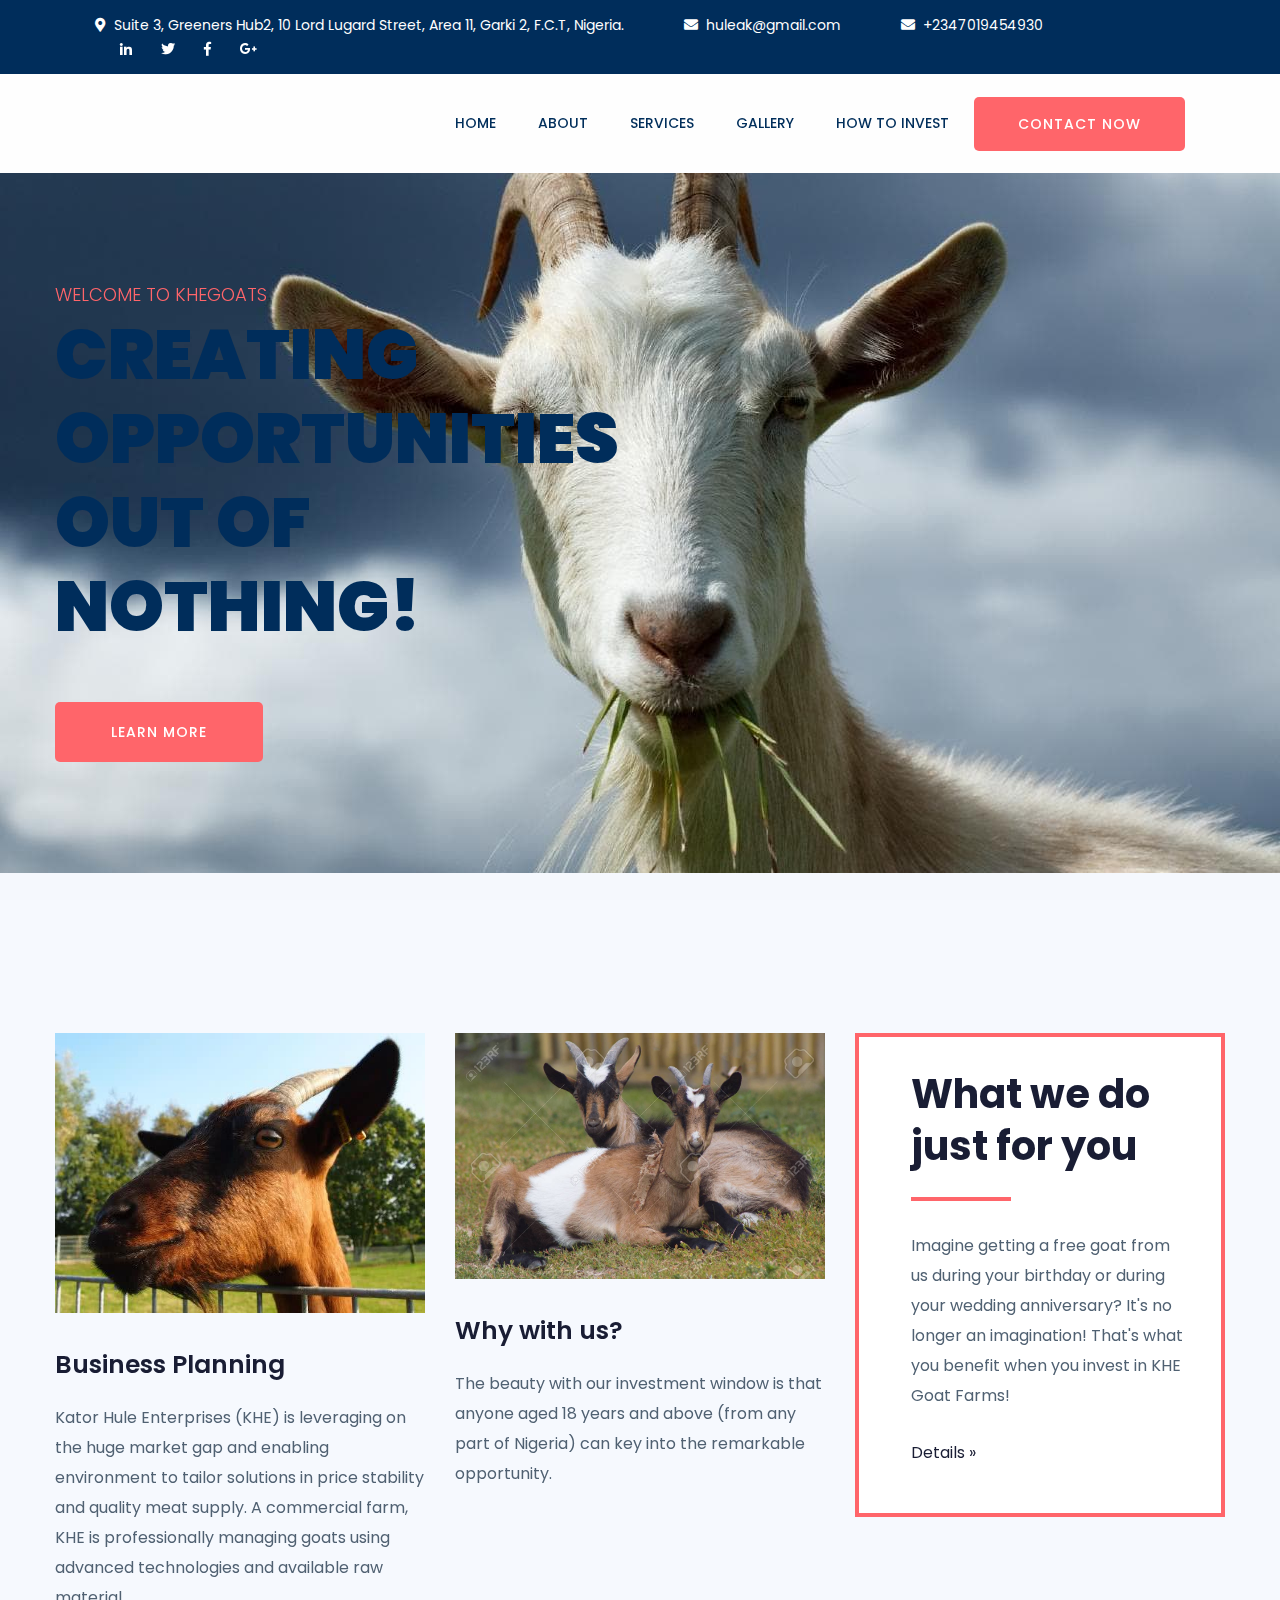
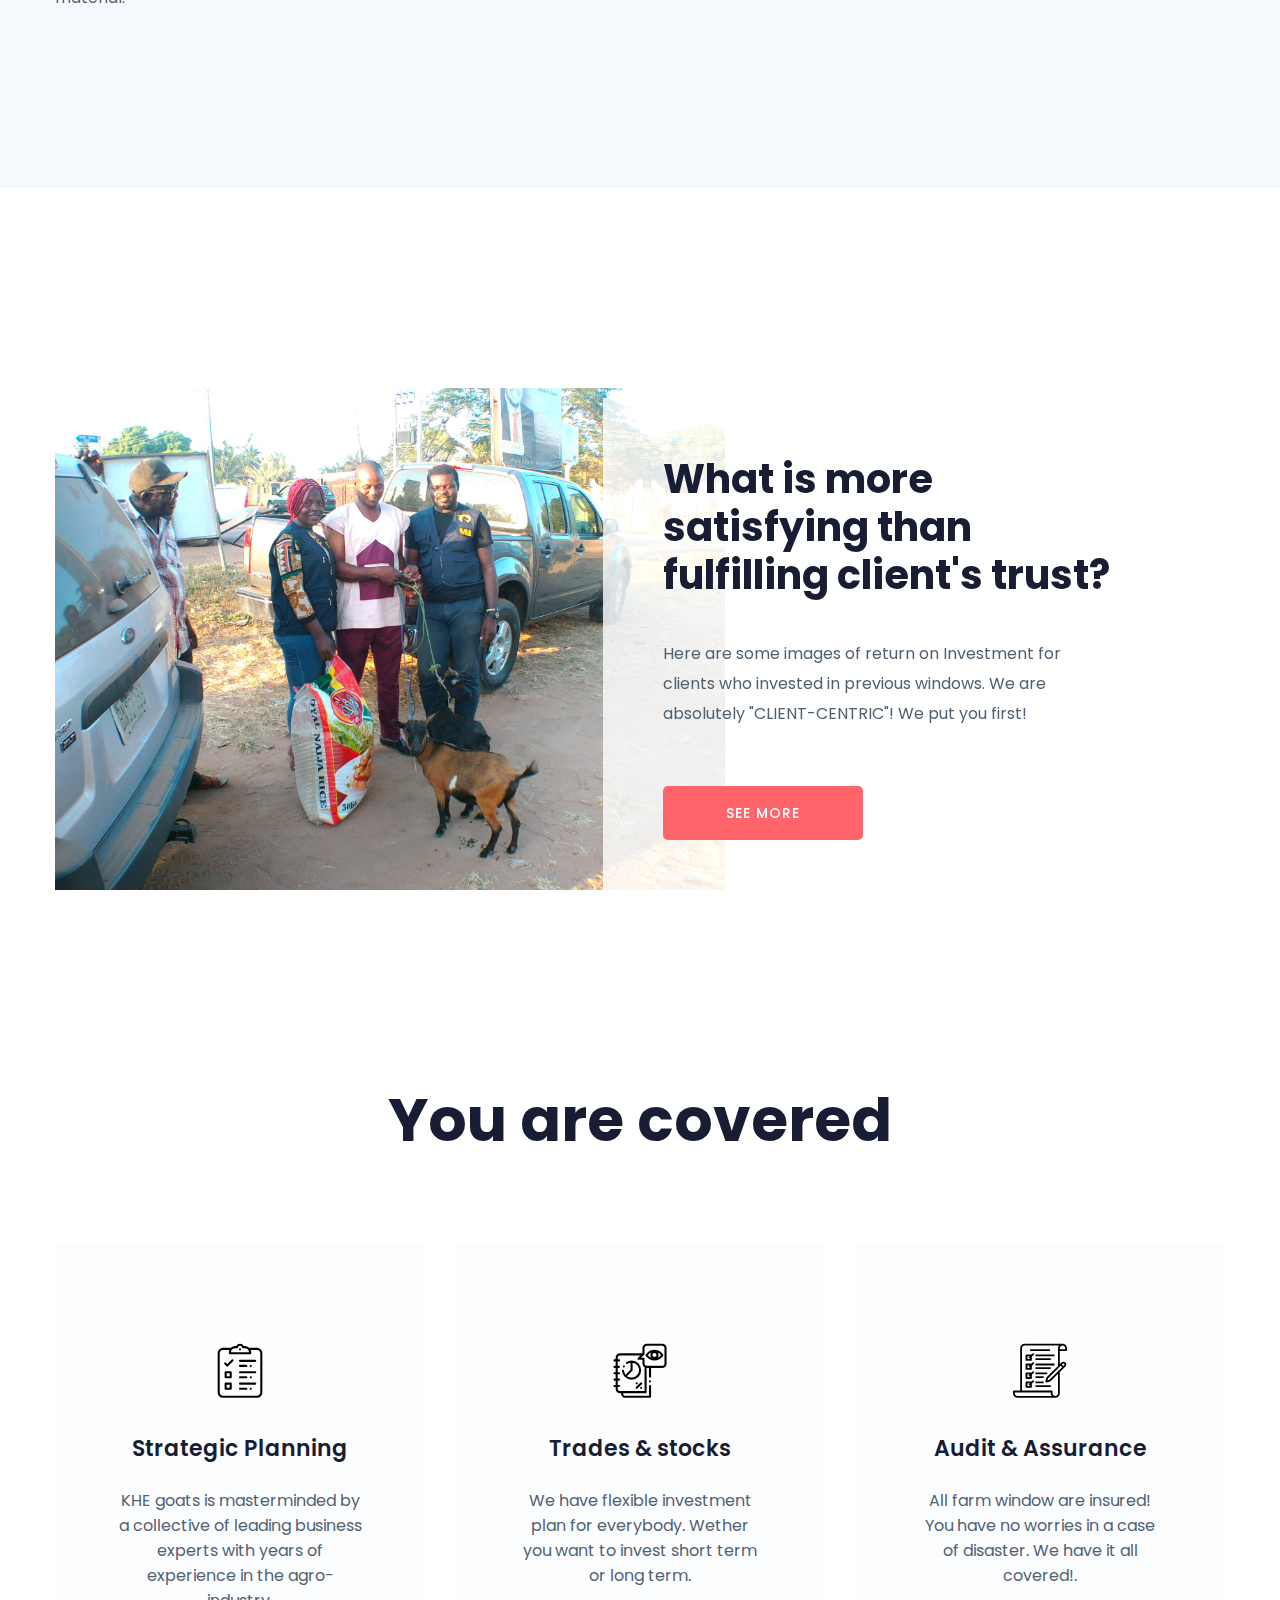
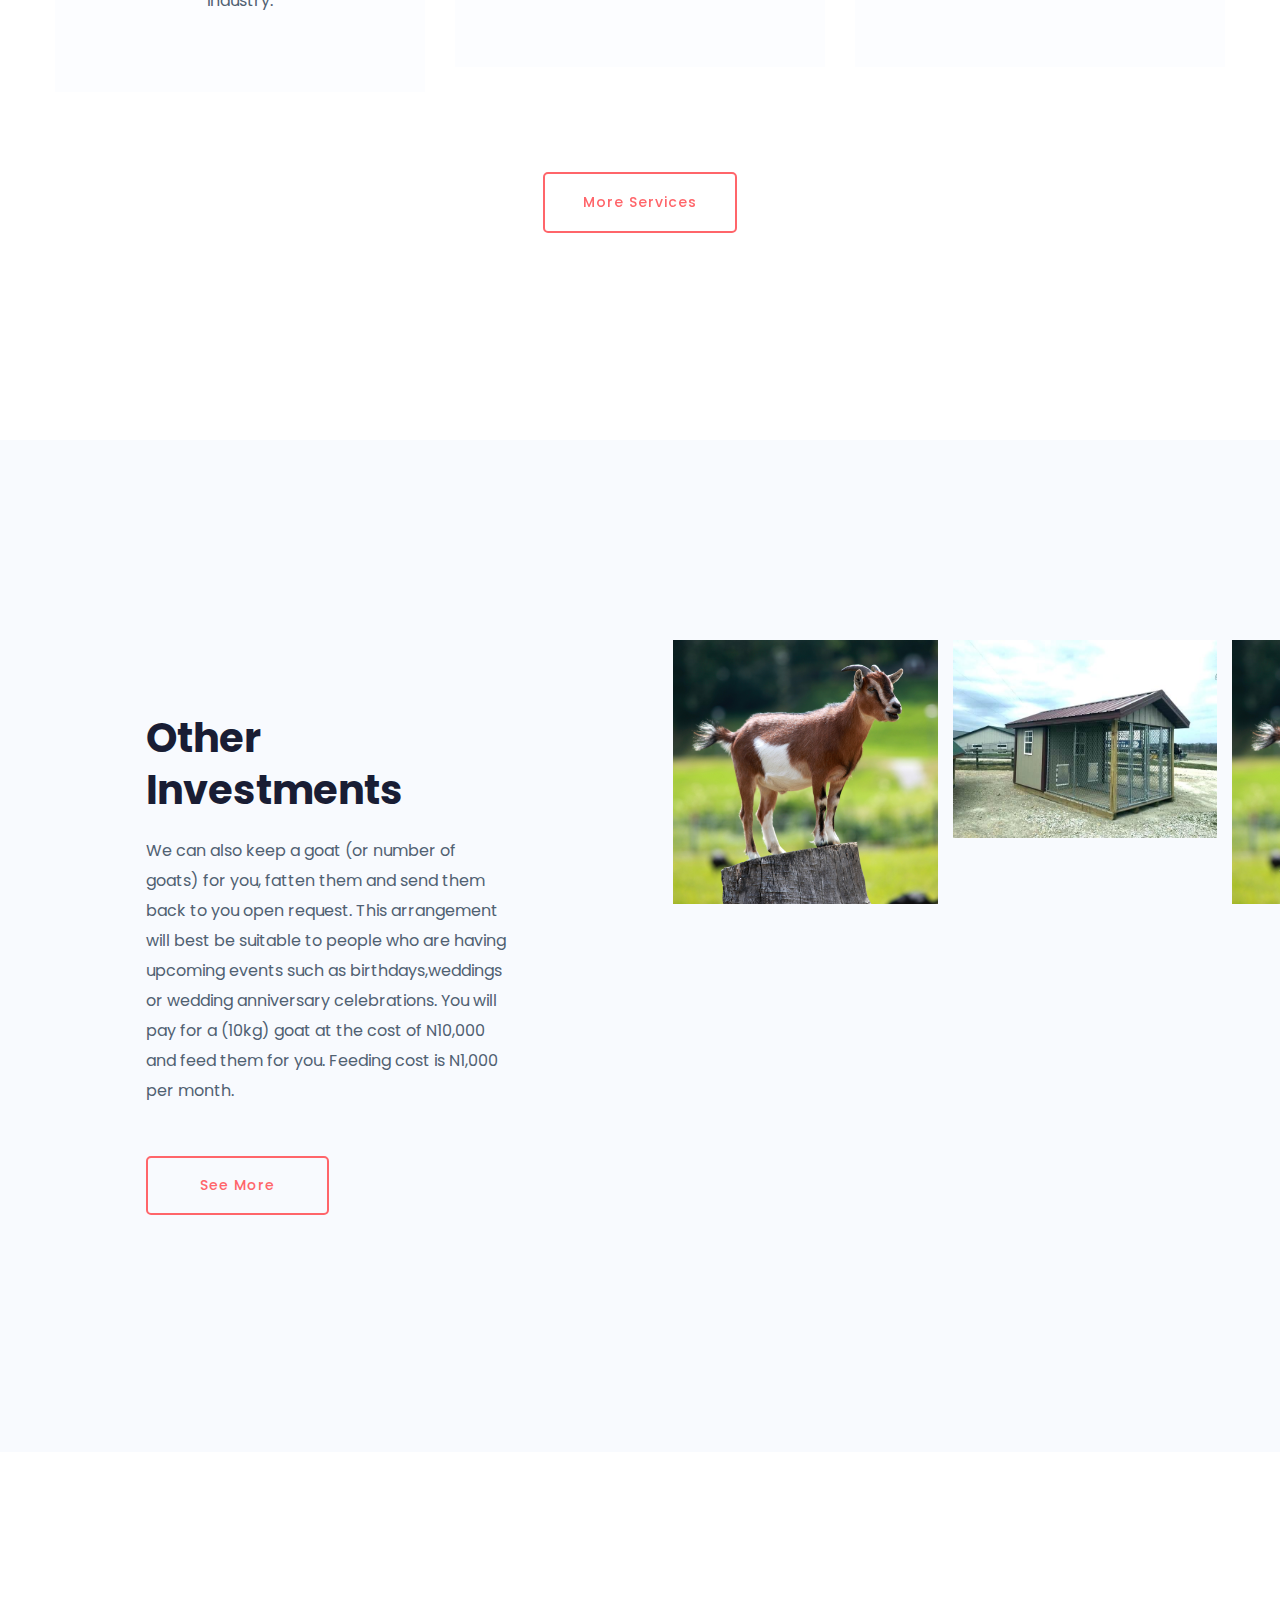
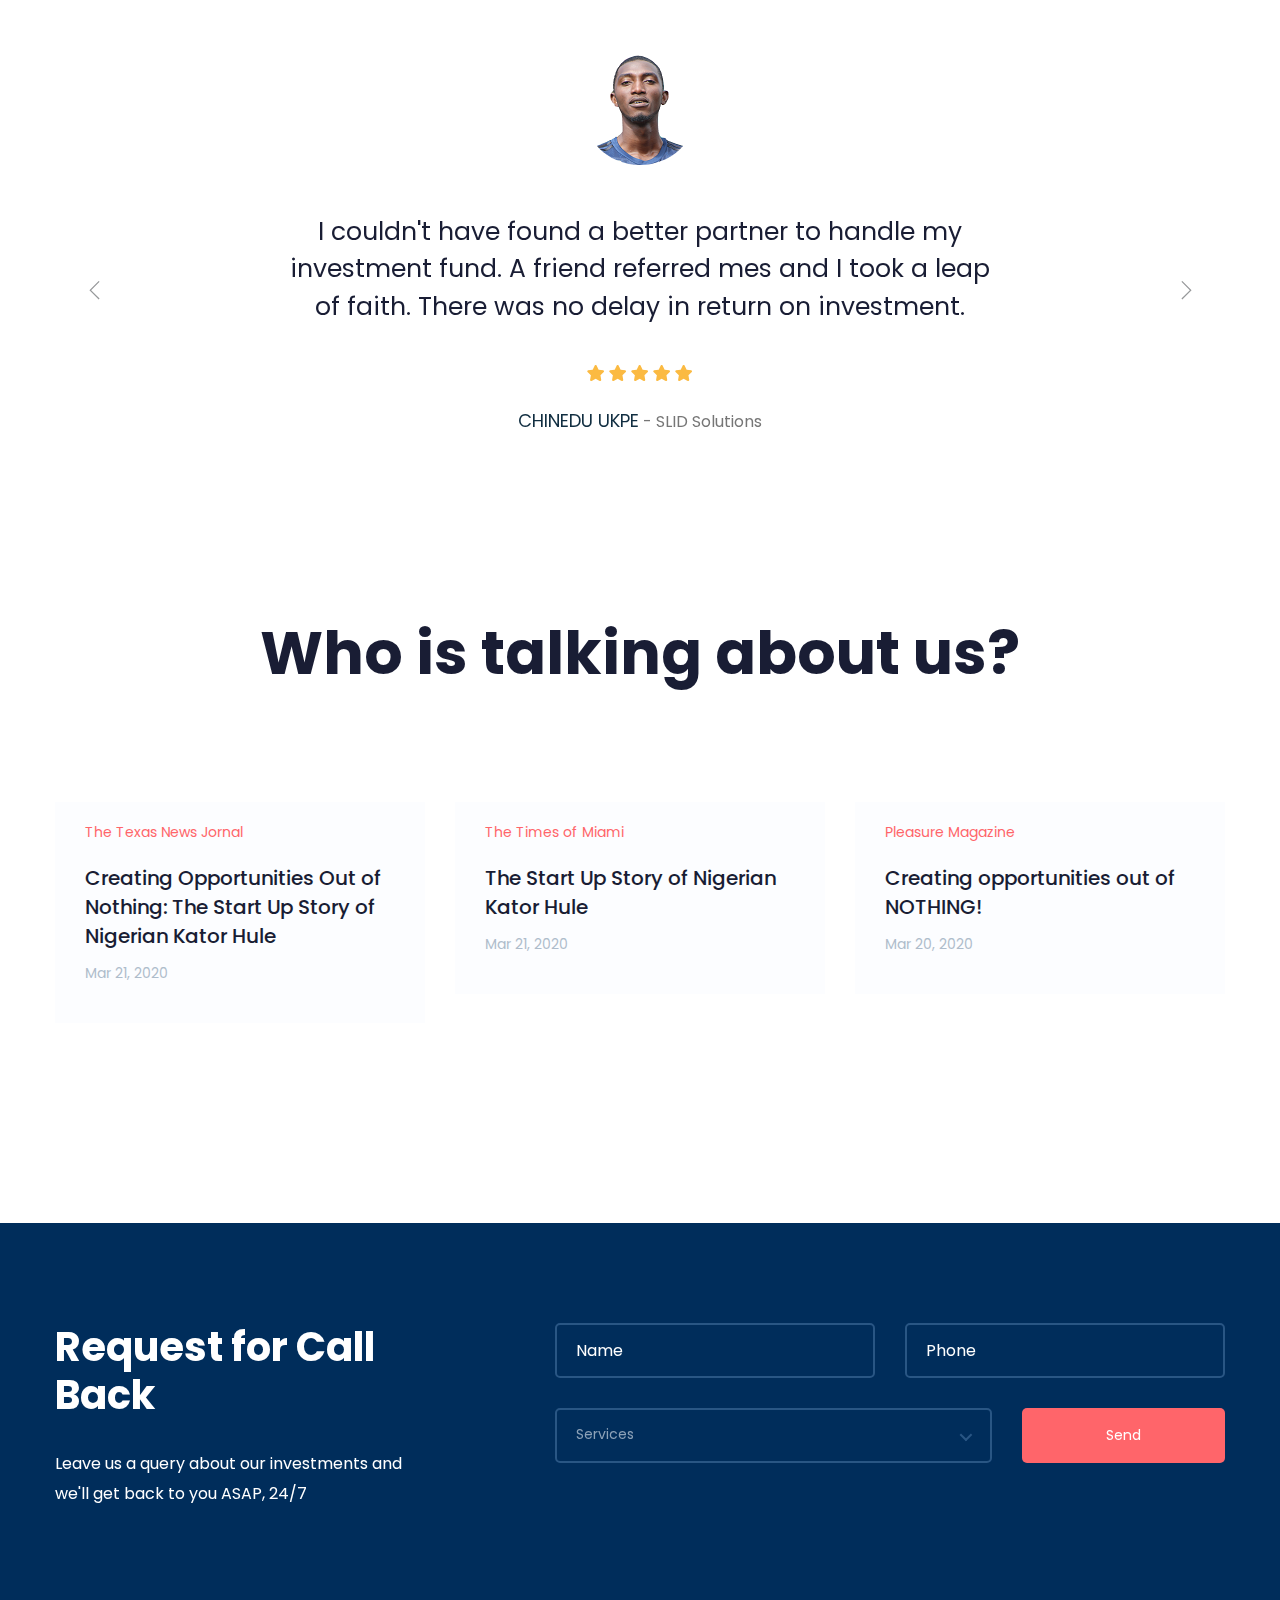
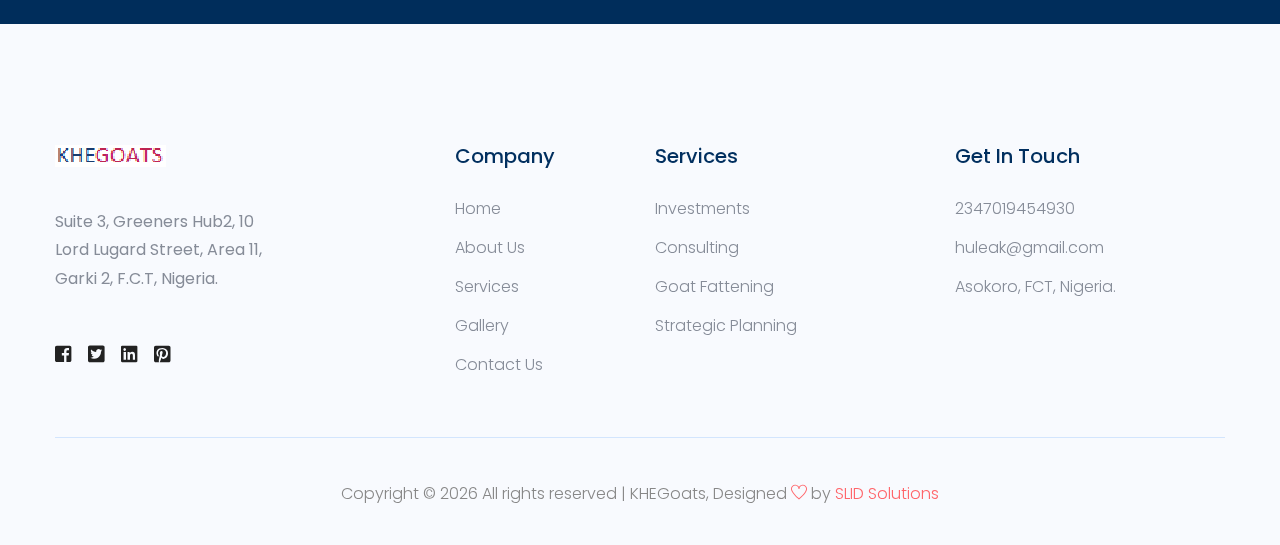
==== index.html @ 4ff6fd92 "HTML Mockup edited to fit KHEGoats" ====
<!doctype html>
<html class="no-js" lang="zxx">

<head>
    <meta charset="utf-8">
    <meta http-equiv="x-ua-compatible" content="ie=edge">
    <title>Consulting HTML-5 Template </title>
    <meta name="description" content="">
    <meta name="viewport" content="width=device-width, initial-scale=1">

    <link rel="manifest" href="site.webmanifest">
    <link rel="shortcut icon" type="image/x-icon" href="assets/img/favicon.ico">

    <!-- CSS here -->
    <link rel="stylesheet" href="assets/css/bootstrap.min.css">
    <link rel="stylesheet" href="assets/css/owl.carousel.min.css">
    <link rel="stylesheet" href="assets/css/flaticon.css">
    <link rel="stylesheet" href="assets/css/slicknav.css">
    <link rel="stylesheet" href="assets/css/animate.min.css">
    <link rel="stylesheet" href="assets/css/magnific-popup.css">
    <link rel="stylesheet" href="assets/css/fontawesome-all.min.css">
    <link rel="stylesheet" href="assets/css/themify-icons.css">
    <link rel="stylesheet" href="assets/css/slick.css">
    <link rel="stylesheet" href="assets/css/nice-select.css">
    <link rel="stylesheet" href="assets/css/style.css">
</head>

<body>

    <!-- Preloader Start -->
    <div id="preloader-active">
        <div class="preloader d-flex align-items-center justify-content-center">
            <div class="preloader-inner position-relative">
                <div class="preloader-circle"></div>
                <div class="preloader-img pere-text">
                    <img src="assets/img/logo/khegoats.png" alt="">
                </div>
            </div>
        </div>
    </div>
    <!-- Preloader Start -->

    <header>
        <!-- Header Start -->
        <div class="header-area">
            <div class="main-header ">
                <div class="header-top top-bg d-none d-lg-block">
                    <div class="container-fluid">
                        <div class="col-xl-12">
                            <div class="row d-flex justify-content-between align-items-center">
                                <div class="header-info-left">
                                    <ul>
                                        <li><i class="fas fa-map-marker-alt"></i>Suite 3, Greeners Hub2, 10 Lord Lugard Street, Area 11, Garki 2, F.C.T, Nigeria.</li>
                                        <li><i class="fas fa-envelope"></i>huleak@gmail.com</li>
                                        <li><i class="fas fa-envelope"></i>+2347019454930</li>
                                    </ul>
                                </div>
                                <div class="header-info-right">
                                    <ul class="header-social">
                                        <li><a href="#"><i class="fab fa-linkedin-in"></i></a></li>
                                        <li><a href="#"><i class="fab fa-twitter"></i></a></li>
                                        <li><a href="#"><i class="fab fa-facebook-f"></i></a></li>
                                        <li> <a href="#"><i class="fab fa-google-plus-g"></i></a></li>
                                    </ul>
                                </div>
                            </div>
                        </div>
                    </div>
                </div>
                <div class="header-bottom  header-sticky">
                    <div class="container-fluid">
                        <div class="row align-items-center">
                            <!-- Logo -->
                            <div class="col-xl-2 col-lg-1 col-md-1">
                                <div class="logo">
                                    <a href="index.html"><img src="assets/img/logo/khegoats.png" alt=""></a>
                                </div>
                            </div>
                            <div class="col-xl-8 col-lg-8 col-md-8">
                                <!-- Main-menu -->
                                <div class="main-menu f-right d-none d-lg-block">
                                    <nav>
                                        <ul id="navigation">
                                            <li><a href="index.html">Home</a></li>
                                            <li><a href="about.html">About</a></li>
                                            <li><a href="services.html">Services</a></li>
                                            <li><a href="gallery.html">Gallery</a></li>
                                            <li><a href="investments.html">How to Invest</a></li>
                                            <!-- <li><a href="blog.html">Blog</a>
                                                <ul class="submenu">
                                                    <li><a href="blog.html">Blog</a></li>
                                                    <li><a href="single-blog.html">Blog Details</a></li>
                                                </ul>
                                            </li> -->
                                            <!-- <li><a href="#">Pages</a>
                                                <ul class="submenu">
                                                    <li><a href="contact.html">Contact</a></li>
                                                    <li><a href="elements.html">Element</a></li>
                                                    <li><a href="case_details.html">Case Details</a></li>
                                                </ul>
                                            </li> -->
                                        </ul>
                                    </nav>
                                </div>
                            </div>
                            <div class="col-xl-2 col-lg-3 col-md-3">
                                <div class="header-right-btn f-right d-none d-lg-block">
                                    <a href="#" class="btn header-btn">Contact Now</a>
                                </div>
                            </div>
                            <!-- Mobile Menu -->
                            <div class="col-12">
                                <div class="mobile_menu d-block d-lg-none"></div>
                            </div>
                        </div>
                    </div>
                </div>
            </div>
        </div>
        <!-- Header End -->
    </header>

    <main>

        <!-- slider Area Start-->
        <div class="slider-area ">
            <!-- Mobile Menu -->
            <div class="slider-active">
                <div class="single-slider slider-height d-flex align-items-center" data-background="assets/img/goats/5.jpg">
                    <div class="container">
                        <div class="row">
                            <div class="col-xl-6 col-lg-6 col-md-8">
                                <div class="hero__caption">
                                    <p data-animation="fadeInLeft" data-delay=".4s">Welcome to KHEGOATS</p>
                                    <h1 data-animation="fadeInLeft" data-delay=".6s">Creating opportunities out of NOTHING!</h1>
                                    <!-- Hero-btn -->
                                    <div class="hero__btn" data-animation="fadeInLeft" data-delay=".8s">
                                        <a href="about.html" class="btn hero-btn">Learn More</a>
                                    </div>
                                </div>
                            </div>
                        </div>
                    </div>
                </div>
                <div class="single-slider slider-height d-flex align-items-center" data-background="assets/img/goats/1.jpg">
                    <div class="container">
                        <div class="row">
                            <div class="col-xl-6 col-lg-6 col-md-8">
                                <div class="hero__caption">
                                    <p data-animation="fadeInLeft" data-delay=".4s">Who we are?</p>
                                    <h3 data-animation="fadeInLeft" data-delay=".6s">Read about us and how we can help you with a turn around off investments.</h3>
                                    <!-- Hero-btn -->
                                    <div class="hero__btn" data-animation="fadeInLeft" data-delay=".8s">
                                        <a href="about.html" class="btn hero-btn">Learn More</a>
                                    </div>
                                </div>
                            </div>
                        </div>
                    </div>
                </div>
            </div>
        </div>
        <!-- slider Area End-->

        <!-- Team-profile Start -->
        <div class="team-profile team-padding">
            <div class="container">
                <div class="row">
                    <div class="col-xl-4 col-lg-4 col-md-6">
                        <div class="single-profile mb-30">
                            <!-- Front -->
                            <div class="single-profile-front">
                                <div class="profile-img">
                                    <img src="assets/img/goats/2.jpg" alt="">
                                </div>
                                <div class="profile-caption">
                                    <h4><a href="#">Business Planning</a></h4>
                                    <p>Kator Hule Enterprises (KHE) is leveraging on the huge market gap and enabling environment to tailor solutions in price stability and quality meat supply. A commercial farm, KHE is professionally managing goats using
                                        advanced technologies and available raw material.</p>
                                </div>
                            </div>
                        </div>
                    </div>
                    <div class="col-xl-4 col-lg-4 col-md-6">
                        <div class="single-profile mb-30">
                            <!-- Front -->
                            <div class="single-profile-front">
                                <div class="profile-img">
                                    <img src="assets/img/goats/3.jpg" alt="">
                                </div>
                                <div class="profile-caption">
                                    <h4><a href="#">Why with us?</a></h4>
                                    <p>The beauty with our investment window is that anyone aged 18 years and above (from any part of Nigeria) can key into the remarkable opportunity.</p>
                                </div>
                            </div>
                        </div>
                    </div>
                    <div class="col-xl-4 col-lg-4 col-md-6">
                        <div class="single-profile mb-30">
                            <!-- Back -->
                            <div class="single-profile-back-last">
                                <h2>What we do just for you</h2>
                                <p>Imagine getting a free goat from us during your birthday or during your wedding anniversary? It's no longer an imagination! That's what you benefit when you invest in KHE Goat Farms!</p>
                                <a href="#">Details »</a>
                            </div>
                        </div>
                    </div>
                </div>
            </div>
        </div>
        <!-- Team-profile End-->

        <!-- We Trusted Start-->
        <div class="we-trusted-area trusted-padding">
            <div class="container">
                <div class="row d-flex align-items-end">
                    <div class="col-xl-7 col-lg-7">
                        <div class="trusted-img">
                            <img src="assets/img/goats/roi1.jpg" alt="">
                        </div>
                    </div>
                    <div class="col-xl-5 col-lg-5">
                        <div class="trusted-caption">
                            <h2>What is more satisfying than fulfilling client's trust?</h2>
                            <p>Here are some images of return on Investment for clients who invested in previous windows. We are absolutely "CLIENT-CENTRIC"! We put you first!</p>
                            <a href="#" class="btn trusted-btn">See More</a>
                        </div>
                    </div>
                </div>
            </div>

        </div>
        <!-- We Trusted End-->

        <!-- services Area Start-->
        <div class="services-area section-padding2">
            <div class="container">
                <!-- section tittle -->
                <div class="row">
                    <div class="col-lg-12">
                        <div class="section-tittle text-center">
                            <h2>You are covered</h2>
                        </div>
                    </div>
                </div>
                <div class="row">
                    <div class="col-xl-4 col-lg-4 col-md-6">
                        <div class="single-services text-center mb-30">
                            <div class="services-icon">
                                <span class="flaticon-checklist"></span>
                            </div>
                            <div class="services-caption">
                                <h4>Strategic Planning</h4>
                                <p>KHE goats is masterminded by a collective of leading business experts with years of experience in the agro-industry.</p>
                            </div>
                        </div>
                    </div>
                    <div class="col-xl-4 col-lg-4 col-md-6">
                        <div class="single-services text-center mb-30">
                            <div class="services-icon">
                                <span class="flaticon-audit"></span>
                            </div>
                            <div class="services-caption">
                                <h4>Trades & stocks</h4>
                                <p>We have flexible investment plan for everybody. Wether you want to invest short term or long term.</p>
                            </div>
                        </div>
                    </div>
                    <div class="col-xl-4 col-lg-4 col-md-6">
                        <div class="single-services text-center mb-30">
                            <div class="services-icon">
                                <span class="flaticon-checklist-1"></span>
                            </div>
                            <div class="services-caption">
                                <h4>Audit & Assurance</h4>
                                <p>All farm window are insured! You have no worries in a case of disaster. We have it all covered!.</p>
                            </div>
                        </div>
                    </div>
                </div>
                <!-- button -->
                <div class="row justify-content-center">
                    <div class="room-btn pt-50">
                        <a href="services.html" class="border-btn">More Services</a>
                    </div>
                </div>
            </div>
        </div>
        <!-- services Area End-->

        <!-- Completed Cases Start -->
        <div class="completed-cases section-padding3">
            <div class="container-fluid">
                <div class="row">
                    <!-- slider Heading -->
                    <div class="col-xl-4 col-lg-4 col-md-8">
                        <div class="single-cases-info mb-30">
                            <h3>Other Investments</h3>
                            <p>We can also keep a goat (or number of goats) for you, fatten them and send them back to you open request. This arrangement will best be suitable to people who are having upcoming events such as birthdays,weddings or wedding
                                anniversary celebrations. You will pay for a (10kg) goat at the cost of N10,000 and feed them for you. Feeding cost is N1,000 per month.</p>
                            <a href="#" class="border-btn border-btn2">See more</a>
                        </div>
                    </div>
                    <!-- OwL -->
                    <div class="col-xl-8 col-lg-8 col-md-col-md-7">
                        <div class=" completed-active owl-carousel">
                            <div class="single-cases-img">
                                <img src="assets/img/goats/sHausziege_04.jpg" alt="">
                                <!-- img hover caption -->
                                <div class="single-cases-cap">
                                    <h4><a href="case_details.html">Marketing Strategy</a></h4>
                                    <p>We are active in all physical and virtual markets, social media and email.</p>
                                    <span>Advisory</span>
                                </div>
                            </div>
                            <div class="single-cases-img">
                                <img src="assets/img/goats/goat-shed-design-farm-in-pakistan.jpg" alt="">
                                <!-- img hover caption -->
                                <div class="single-cases-cap">
                                    <h4><a href="case_details.html">Marketing Strategy</a></h4>
                                    <p>Completely impact synergistic mindshare whereas premium services.</p>
                                    <span>Advisory</span>
                                </div>
                            </div>
                        </div>

                    </div>
                </div>
            </div>
        </div>
        <!-- Completed Cases end -->

        <!-- Testimonial Start -->
        <div class="testimonial-area fix">
            <div class="container">
                <div class="row justify-content-center">
                    <div class="col-xl-9 col-lg-9 col-md-9">
                        <div class="h1-testimonial-active">
                            <!-- Single Testimonial -->
                            <div class="single-testimonial pt-65">
                                <!-- Testimonial tittle -->
                                <div class="testimonial-icon mb-45">
                                    <img src="assets/img/goats/p1.png" class="ani-btn " alt="">
                                </div>
                                <!-- Testimonial Content -->
                                <div class="testimonial-caption text-center">
                                    <p>I couldn't have found a better partner to handle my investment fund. A friend referred mes and I took a leap of faith. There was no delay in return on investment. </p>
                                    <!-- Rattion -->
                                    <div class="testimonial-ratting">
                                        <i class="fas fa-star"></i>
                                        <i class="fas fa-star"></i>
                                        <i class="fas fa-star"></i>
                                        <i class="fas fa-star"></i>
                                        <i class="fas fa-star"></i>
                                    </div>
                                    <div class="rattiong-caption">
                                        <span>Chinedu Ukpe<span> - SLID Solutions</span> </span>
                                    </div>
                                </div>
                            </div>
                            <!-- Single Testimonial -->
                            <div class="single-testimonial pt-65">
                                <!-- Testimonial tittle -->
                                <div class="testimonial-icon mb-45">
                                    <img src="assets/img/logo/testimonial.png" class="ani-btn" alt="">
                                </div>
                                <!-- Testimonial Content -->
                                <div class="testimonial-caption text-center">
                                    <p>I considered KHE Goats when I read about them in the Newyork Times. My experience with them has been awesome. </p>
                                    <!-- Rattion -->
                                    <div class="testimonial-ratting">
                                        <i class="fas fa-star"></i>
                                        <i class="fas fa-star"></i>
                                        <i class="fas fa-star"></i>
                                        <i class="fas fa-star"></i>
                                        <!-- <i class="fas"></i> -->
                                    </div>
                                    <div class="rattiong-caption">
                                        <span>John Isama<span> - MistaRich Legals</span> </span>
                                    </div>
                                </div>
                            </div>
                        </div>
                    </div>
                </div>
            </div>
        </div>
        <!-- Testimonial End -->

        <!-- Recent Area Start -->
        <div class="recent-area section-paddingt">
            <div class="container">
                <!-- section tittle -->
                <div class="row">
                    <div class="col-lg-12">
                        <div class="section-tittle text-center">
                            <h2>Who is talking about us?</h2>
                        </div>
                    </div>
                </div>
                <div class="row">
                    <div class="col-xl-4 col-lg-4 col-md-6">
                        <div class="single-recent-cap mb-30">
                            <div class="recent-img">
                                <img src="https://thetexasnewsjournal.com/wp-content/uploads/2018/02/texas-news-journal.png" alt="">
                            </div>
                            <div class="recent-cap">
                                <span>The Texas News Jornal</span>
                                <h4><a href="https://thetexasnewsjournal.com/world/creating-opportunities-out-of-nothing-the-start-up-story-of-nigerian-kator-hule/">Creating Opportunities Out of Nothing: The Start Up Story of Nigerian Kator Hule</a></h4>
                                <p>Mar 21, 2020</p>
                            </div>
                        </div>
                    </div>
                    <div class="col-xl-4 col-lg-4 col-md-6">
                        <div class="single-recent-cap mb-30">
                            <div class="recent-img">
                                <img src="https://thetimesofmiami.com/wp-content/uploads/2018/02/The-Times-of-Miami.png" alt="">
                            </div>
                            <div class="recent-cap">
                                <span>The Times of Miami</span>
                                <h4><a href="https://thetimesofmiami.com/creating-opportunities-out-of-nothing-the-start-up-story-of-nigerian-kator-hule">The Start Up Story of Nigerian Kator Hule</a></h4>
                                <p>Mar 21, 2020</p>
                            </div>
                        </div>
                    </div>
                    <div class="col-xl-4 col-lg-4 col-md-6">
                        <div class="single-recent-cap mb-30">
                            <div class="recent-img">
                                <img src="http://pleasuresmagazine.com.ng/wp-content/uploads/2016/08/logo.png" alt="">
                            </div>
                            <div class="recent-cap">
                                <span>Pleasure Magazine</span>
                                <h4><a href="single-blog.html">Creating opportunities out of NOTHING!</a></h4>
                                <p>Mar 20, 2020</p>
                            </div>
                        </div>
                    </div>
                </div>
            </div>
        </div>
        <!-- Recent Area End-->

        <!-- Request Back Start -->
        <div class="request-back-area section-padding30">
            <div class="container">
                <div class="row d-flex justify-content-between">
                    <div class="col-xl-4 col-lg-5 col-md-5">
                        <div class="request-content">
                            <h3>Request for Call Back</h3>
                            <p>Leave us a query about our investments and we'll get back to you ASAP, 24/7</p>
                        </div>
                    </div>
                    <div class="col-xl-7 col-lg-7 col-md-7">
                        <!-- Contact form Start -->
                        <div class="form-wrapper">
                            <form id="contact-form" action="#" method="POST">
                                <div class="row">
                                    <div class="col-lg-6 col-md-6">
                                        <div class="form-box  mb-30">
                                            <input type="text" name="name" placeholder="Name">
                                        </div>
                                    </div>
                                    <div class="col-lg-6 col-md-6">
                                        <div class="form-box mb-30">
                                            <input type="text" name="email" placeholder="Phone">
                                        </div>
                                    </div>
                                    <div class="col-lg-8 col-md-8 mb-30">
                                        <div class="select-itms">
                                            <select name="select" id="select1">
                                                <option value="">Services</option>
                                                <option value="">Services-1</option>
                                                <option value="">Services-2</option>
                                                <option value="">Services-3</option>
                                            </select>
                                        </div>
                                    </div>
                                    <div class="col-lg-4 col-md-4">
                                        <button type="submit" class="send-btn">Send</button>
                                    </div>
                                </div>
                            </form>
                        </div>
                    </div>
                    <!-- Contact form End -->
                </div>
            </div>
        </div>
        <!-- Request Back End -->

    </main>
    <footer>
        <!-- Footer Start-->
        <div class="footer-area footer-padding">
            <div class="container">
                <div class="row d-flex justify-content-between">
                    <div class="col-xl-4 col-lg-4 col-md-4 col-sm-6">
                        <div class="single-footer-caption mb-50">
                            <div class="single-footer-caption mb-30">
                                <!-- logo -->
                                <div class="footer-logo">
                                    <a href="index.html"><img src="assets/img/logo/KHEGOATS.png" alt=""></a>
                                </div>
                                <div class="footer-tittle">
                                    <div class="footer-pera">
                                        <p>Suite 3, Greeners Hub2, 10 Lord Lugard Street, Area 11, Garki 2, F.C.T, Nigeria.</p>
                                    </div>
                                </div>
                                <!-- social -->
                                <div class="footer-social">
                                    <a href="#"><i class="fab fa-facebook-square"></i></a>
                                    <a href="#"><i class="fab fa-twitter-square"></i></a>
                                    <a href="#"><i class="fab fa-linkedin"></i></a>
                                    <a href="#"><i class="fab fa-pinterest-square"></i></a>
                                </div>
                            </div>
                        </div>
                    </div>
                    <div class="col-xl-2 col-lg-2 col-md-4 col-sm-5">
                        <div class="single-footer-caption mb-50">
                            <div class="footer-tittle">
                                <h4>Company</h4>
                                <ul>
                                    <li><a href="index.html">Home</a></li>
                                    <li><a href="about.html">About Us</a></li>
                                    <li><a href="#">Services</a></li>
                                    <li><a href="gallery.html">Gallery</a></li>
                                    <li><a href="contact.html"> Contact Us</a></li>
                                </ul>
                            </div>
                        </div>
                    </div>
                    <div class="col-xl-3 col-lg-3 col-md-4 col-sm-7">
                        <div class="single-footer-caption mb-50">
                            <div class="footer-tittle">
                                <h4>Services</h4>
                                <ul>
                                    <li><a href="#">Investments</a></li>
                                    <li><a href="#">Consulting</a></li>
                                    <li><a href="#">Goat Fattening</a></li>
                                    <li><a href="#">Strategic Planning</a></li>
                                    <!-- <li><a href="#">Apartment Cleaning</a></li> -->
                                </ul>
                            </div>
                        </div>
                    </div>
                    <div class="col-xl-3 col-lg-3 col-md-4 col-sm-5">
                        <div class="single-footer-caption mb-50">
                            <div class="footer-tittle">
                                <h4>Get in Touch</h4>
                                <ul>
                                    <li><a href="#">2347019454930</a></li>
                                    <li><a href="#"> huleak@gmail.com</a></li>
                                    <li><a href="#">Asokoro, FCT, Nigeria.</a></li>
                                </ul>
                            </div>
                        </div>
                    </div>
                </div>
            </div>
        </div>
        <!-- footer-bottom aera -->
        <div class="footer-bottom-area footer-bg">
            <div class="container">
                <div class="footer-border">
                    <div class="row d-flex align-items-center">
                        <div class="col-xl-12 ">
                            <div class="footer-copy-right text-center">
                                <p>
                                    <!-- Link back to Colorlib can't be removed. Template is licensed under CC BY 3.0. -->
                                    Copyright &copy;
                                    <script>
                                        document.write(new Date().getFullYear());
                                    </script> All rights reserved | KHEGoats, Designed <i class="ti-heart" aria-hidden="true"></i> by <a href="https://colorlib.com" target="_blank">SLID Solutions</a>
                                    <!-- Link back to Colorlib can't be removed. Template is licensed under CC BY 3.0. -->
                                </p>
                            </div>
                        </div>
                    </div>
                </div>
            </div>
        </div>
        <!-- Footer End-->
    </footer>

    <!-- JS here -->

    <!-- All JS Custom Plugins Link Here here -->
    <script src="./assets/js/vendor/modernizr-3.5.0.min.js"></script>
    <!-- Jquery, Popper, Bootstrap -->
    <script src="./assets/js/vendor/jquery-1.12.4.min.js"></script>
    <script src="./assets/js/popper.min.js"></script>
    <script src="./assets/js/bootstrap.min.js"></script>
    <!-- Jquery Mobile Menu -->
    <script src="./assets/js/jquery.slicknav.min.js"></script>

    <!-- Jquery Slick , Owl-Carousel Plugins -->
    <script src="./assets/js/owl.carousel.min.js"></script>
    <script src="./assets/js/slick.min.js"></script>
    <!-- Date Picker -->
    <script src="./assets/js/gijgo.min.js"></script>
    <!-- One Page, Animated-HeadLin -->
    <script src="./assets/js/wow.min.js"></script>
    <script src="./assets/js/animated.headline.js"></script>
    <script src="./assets/js/jquery.magnific-popup.js"></script>

    <!-- Scrollup, nice-select, sticky -->
    <script src="./assets/js/jquery.scrollUp.min.js"></script>
    <script src="./assets/js/jquery.nice-select.min.js"></script>
    <script src="./assets/js/jquery.sticky.js"></script>

    <!-- contact js -->
    <script src="./assets/js/contact.js"></script>
    <script src="./assets/js/jquery.form.js"></script>
    <script src="./assets/js/jquery.validate.min.js"></script>
    <script src="./assets/js/mail-script.js"></script>
    <script src="./assets/js/jquery.ajaxchimp.min.js"></script>

    <!-- Jquery Plugins, main Jquery -->
    <script src="./assets/js/plugins.js"></script>
    <script src="./assets/js/main.js"></script>

</body>

</html>
---- assets/css/flaticon.css ----
/*
  	Flaticon icon font: Flaticon
  	Creation date: 02/02/2020 11:30
  	*/

@font-face {
  font-family: "Flaticon";
  src: url("../fonts/fonts/Flaticon.eot");
  src: url("../fonts/Flaticon.eot?#iefix") format("embedded-opentype"),
       url("../fonts/Flaticon.woff2") format("woff2"),
       url("../fonts/Flaticon.woff") format("woff"),
       url("../fonts/Flaticon.ttf") format("truetype"),
       url("../fonts/Flaticon.svg#Flaticon") format("svg");

}

@media screen and (-webkit-min-device-pixel-ratio:0) {
  @font-face {
    font-family: "Flaticon";
    src: url("../fonts/Flaticon.svg#Flaticon") format("svg");
  }
}

[class^="flaticon-"]:before, [class*=" flaticon-"]:before,
[class^="flaticon-"]:after, [class*=" flaticon-"]:after {   
  font-family: Flaticon;

}

.flaticon-checklist:before { content: "\f100"; }
.flaticon-audit:before { content: "\f101"; }
.flaticon-checklist-1:before { content: "\f102"; }
---- assets/css/themify-icons.css ----
@font-face {
	font-family: 'themify';
	src:url('../fonts/themify.eot?-fvbane');


	src:url('../fonts/themify.eot?#iefix-fvbane') format('embedded-opentype'),
		url('../fonts/themify.woff?-fvbane') format('woff'),
		url('../fonts/themify.ttf?-fvbane') format('truetype'),
		url('../fonts/themify.svg?-fvbane#themify') format('svg');
	font-weight: normal;
	font-style: normal;
}

[class^="ti-"], [class*=" ti-"] {
	font-family: 'themify';
	speak: none;
	font-style: normal;
	font-weight: normal;
	font-variant: normal;
	text-transform: none;
	line-height: 1;

	/* Better Font Rendering =========== */
	-webkit-font-smoothing: antialiased;
	-moz-osx-font-smoothing: grayscale;
}

.ti-wand:before {
	content: "\e600";
}
.ti-volume:before {
	content: "\e601";
}
.ti-user:before {
	content: "\e602";
}
.ti-unlock:before {
	content: "\e603";
}
.ti-unlink:before {
	content: "\e604";
}
.ti-trash:before {
	content: "\e605";
}
.ti-thought:before {
	content: "\e606";
}
.ti-target:before {
	content: "\e607";
}
.ti-tag:before {
	content: "\e608";
}
.ti-tablet:before {
	content: "\e609";
}
.ti-star:before {
	content: "\e60a";
}
.ti-spray:before {
	content: "\e60b";
}
.ti-signal:before {
	content: "\e60c";
}
.ti-shopping-cart:before {
	content: "\e60d";
}
.ti-shopping-cart-full:before {
	content: "\e60e";
}
.ti-settings:before {
	content: "\e60f";
}
.ti-search:before {
	content: "\e610";
}
.ti-zoom-in:before {
	content: "\e611";
}
.ti-zoom-out:before {
	content: "\e612";
}
.ti-cut:before {
	content: "\e613";
}
.ti-ruler:before {
	content: "\e614";
}
.ti-ruler-pencil:before {
	content: "\e615";
}
.ti-ruler-alt:before {
	content: "\e616";
}
.ti-bookmark:before {
	content: "\e617";
}
.ti-bookmark-alt:before {
	content: "\e618";
}
.ti-reload:before {
	content: "\e619";
}
.ti-plus:before {
	content: "\e61a";
}
.ti-pin:before {
	content: "\e61b";
}
.ti-pencil:before {
	content: "\e61c";
}
.ti-pencil-alt:before {
	content: "\e61d";
}
.ti-paint-roller:before {
	content: "\e61e";
}
.ti-paint-bucket:before {
	content: "\e61f";
}
.ti-na:before {
	content: "\e620";
}
.ti-mobile:before {
	content: "\e621";
}
.ti-minus:before {
	content: "\e622";
}
.ti-medall:before {
	content: "\e623";
}
.ti-medall-alt:before {
	content: "\e624";
}
.ti-marker:before {
	content: "\e625";
}
.ti-marker-alt:before {
	content: "\e626";
}
.ti-arrow-up:before {
	content: "\e627";
}
.ti-arrow-right:before {
	content: "\e628";
}
.ti-arrow-left:before {
	content: "\e629";
}
.ti-arrow-down:before {
	content: "\e62a";
}
.ti-lock:before {
	content: "\e62b";
}
.ti-location-arrow:before {
	content: "\e62c";
}
.ti-link:before {
	content: "\e62d";
}
.ti-layout:before {
	content: "\e62e";
}
.ti-layers:before {
	content: "\e62f";
}
.ti-layers-alt:before {
	content: "\e630";
}
.ti-key:before {
	content: "\e631";
}
.ti-import:before {
	content: "\e632";
}
.ti-image:before {
	content: "\e633";
}
.ti-heart:before {
	content: "\e634";
}
.ti-heart-broken:before {
	content: "\e635";
}
.ti-hand-stop:before {
	content: "\e636";
}
.ti-hand-open:before {
	content: "\e637";
}
.ti-hand-drag:before {
	content: "\e638";
}
.ti-folder:before {
	content: "\e639";
}
.ti-flag:before {
	content: "\e63a";
}
.ti-flag-alt:before {
	content: "\e63b";
}
.ti-flag-alt-2:before {
	content: "\e63c";
}
.ti-eye:before {
	content: "\e63d";
}
.ti-export:before {
	content: "\e63e";
}
.ti-exchange-vertical:before {
	content: "\e63f";
}
.ti-desktop:before {
	content: "\e640";
}
.ti-cup:before {
	content: "\e641";
}
.ti-crown:before {
	content: "\e642";
}
.ti-comments:before {
	content: "\e643";
}
.ti-comment:before {
	content: "\e644";
}
.ti-comment-alt:before {
	content: "\e645";
}
.ti-close:before {
	content: "\e646";
}
.ti-clip:before {
	content: "\e647";
}
.ti-angle-up:before {
	content: "\e648";
}
.ti-angle-right:before {
	content: "\e649";
}
.ti-angle-left:before {
	content: "\e64a";
}
.ti-angle-down:before {
	content: "\e64b";
}
.ti-check:before {
	content: "\e64c";
}
.ti-check-box:before {
	content: "\e64d";
}
.ti-camera:before {
	content: "\e64e";
}
.ti-announcement:before {
	content: "\e64f";
}
.ti-brush:before {
	content: "\e650";
}
.ti-briefcase:before {
	content: "\e651";
}
.ti-bolt:before {
	content: "\e652";
}
.ti-bolt-alt:before {
	content: "\e653";
}
.ti-blackboard:before {
	content: "\e654";
}
.ti-bag:before {
	content: "\e655";
}
.ti-move:before {
	content: "\e656";
}
.ti-arrows-vertical:before {
	content: "\e657";
}
.ti-arrows-horizontal:before {
	content: "\e658";
}
.ti-fullscreen:before {
	content: "\e659";
}
.ti-arrow-top-right:before {
	content: "\e65a";
}
.ti-arrow-top-left:before {
	content: "\e65b";
}
.ti-arrow-circle-up:before {
	content: "\e65c";
}
.ti-arrow-circle-right:before {
	content: "\e65d";
}
.ti-arrow-circle-left:before {
	content: "\e65e";
}
.ti-arrow-circle-down:before {
	content: "\e65f";
}
.ti-angle-double-up:before {
	content: "\e660";
}
.ti-angle-double-right:before {
	content: "\e661";
}
.ti-angle-double-left:before {
	content: "\e662";
}
.ti-angle-double-down:before {
	content: "\e663";
}
.ti-zip:before {
	content: "\e664";
}
.ti-world:before {
	content: "\e665";
}
.ti-wheelchair:before {
	content: "\e666";
}
.ti-view-list:before {
	content: "\e667";
}
.ti-view-list-alt:before {
	content: "\e668";
}
.ti-view-grid:before {
	content: "\e669";
}
.ti-uppercase:before {
	content: "\e66a";
}
.ti-upload:before {
	content: "\e66b";
}
.ti-underline:before {
	content: "\e66c";
}
.ti-truck:before {
	content: "\e66d";
}
.ti-timer:before {
	content: "\e66e";
}
.ti-ticket:before {
	content: "\e66f";
}
.ti-thumb-up:before {
	content: "\e670";
}
.ti-thumb-down:before {
	content: "\e671";
}
.ti-text:before {
	content: "\e672";
}
.ti-stats-up:before {
	content: "\e673";
}
.ti-stats-down:before {
	content: "\e674";
}
.ti-split-v:before {
	content: "\e675";
}
.ti-split-h:before {
	content: "\e676";
}
.ti-smallcap:before {
	content: "\e677";
}
.ti-shine:before {
	content: "\e678";
}
.ti-shift-right:before {
	content: "\e679";
}
.ti-shift-left:before {
	content: "\e67a";
}
.ti-shield:before {
	content: "\e67b";
}
.ti-notepad:before {
	content: "\e67c";
}
.ti-server:before {
	content: "\e67d";
}
.ti-quote-right:before {
	content: "\e67e";
}
.ti-quote-left:before {
	content: "\e67f";
}
.ti-pulse:before {
	content: "\e680";
}
.ti-printer:before {
	content: "\e681";
}
.ti-power-off:before {
	content: "\e682";
}
.ti-plug:before {
	content: "\e683";
}
.ti-pie-chart:before {
	content: "\e684";
}
.ti-paragraph:before {
	content: "\e685";
}
.ti-panel:before {
	content: "\e686";
}
.ti-package:before {
	content: "\e687";
}
.ti-music:before {
	content: "\e688";
}
.ti-music-alt:before {
	content: "\e689";
}
.ti-mouse:before {
	content: "\e68a";
}
.ti-mouse-alt:before {
	content: "\e68b";
}
.ti-money:before {
	content: "\e68c";
}
.ti-microphone:before {
	content: "\e68d";
}
.ti-menu:before {
	content: "\e68e";
}
.ti-menu-alt:before {
	content: "\e68f";
}
.ti-map:before {
	content: "\e690";
}
.ti-map-alt:before {
	content: "\e691";
}
.ti-loop:before {
	content: "\e692";
}
.ti-location-pin:before {
	content: "\e693";
}
.ti-list:before {
	content: "\e694";
}
.ti-light-bulb:before {
	content: "\e695";
}
.ti-Italic:before {
	content: "\e696";
}
.ti-info:before {
	content: "\e697";
}
.ti-infinite:before {
	content: "\e698";
}
.ti-id-badge:before {
	content: "\e699";
}
.ti-hummer:before {
	content: "\e69a";
}
.ti-home:before {
	content: "\e69b";
}
.ti-help:before {
	content: "\e69c";
}
.ti-headphone:before {
	content: "\e69d";
}
.ti-harddrives:before {
	content: "\e69e";
}
.ti-harddrive:before {
	content: "\e69f";
}
.ti-gift:before {
	content: "\e6a0";
}
.ti-game:before {
	content: "\e6a1";
}
.ti-filter:before {
	content: "\e6a2";
}
.ti-files:before {
	content: "\e6a3";
}
.ti-file:before {
	content: "\e6a4";
}
.ti-eraser:before {
	content: "\e6a5";
}
.ti-envelope:before {
	content: "\e6a6";
}
.ti-download:before {
	content: "\e6a7";
}
.ti-direction:before {
	content: "\e6a8";
}
.ti-direction-alt:before {
	content: "\e6a9";
}
.ti-dashboard:before {
	content: "\e6aa";
}
.ti-control-stop:before {
	content: "\e6ab";
}
.ti-control-shuffle:before {
	content: "\e6ac";
}
.ti-control-play:before {
	content: "\e6ad";
}
.ti-control-pause:before {
	content: "\e6ae";
}
.ti-control-forward:before {
	content: "\e6af";
}
.ti-control-backward:before {
	content: "\e6b0";
}
.ti-cloud:before {
	content: "\e6b1";
}
.ti-cloud-up:before {
	content: "\e6b2";
}
.ti-cloud-down:before {
	content: "\e6b3";
}
.ti-clipboard:before {
	content: "\e6b4";
}
.ti-car:before {
	content: "\e6b5";
}
.ti-calendar:before {
	content: "\e6b6";
}
.ti-book:before {
	content: "\e6b7";
}
.ti-bell:before {
	content: "\e6b8";
}
.ti-basketball:before {
	content: "\e6b9";
}
.ti-bar-chart:before {
	content: "\e6ba";
}
.ti-bar-chart-alt:before {
	content: "\e6bb";
}
.ti-back-right:before {
	content: "\e6bc";
}
.ti-back-left:before {
	content: "\e6bd";
}
.ti-arrows-corner:before {
	content: "\e6be";
}
.ti-archive:before {
	content: "\e6bf";
}
.ti-anchor:before {
	content: "\e6c0";
}
.ti-align-right:before {
	content: "\e6c1";
}
.ti-align-left:before {
	content: "\e6c2";
}
.ti-align-justify:before {
	content: "\e6c3";
}
.ti-align-center:before {
	content: "\e6c4";
}
.ti-alert:before {
	content: "\e6c5";
}
.ti-alarm-clock:before {
	content: "\e6c6";
}
.ti-agenda:before {
	content: "\e6c7";
}
.ti-write:before {
	content: "\e6c8";
}
.ti-window:before {
	content: "\e6c9";
}
.ti-widgetized:before {
	content: "\e6ca";
}
.ti-widget:before {
	content: "\e6cb";
}
.ti-widget-alt:before {
	content: "\e6cc";
}
.ti-wallet:before {
	content: "\e6cd";
}
.ti-video-clapper:before {
	content: "\e6ce";
}
.ti-video-camera:before {
	content: "\e6cf";
}
.ti-vector:before {
	content: "\e6d0";
}
.ti-themify-logo:before {
	content: "\e6d1";
}
.ti-themify-favicon:before {
	content: "\e6d2";
}
.ti-themify-favicon-alt:before {
	content: "\e6d3";
}
.ti-support:before {
	content: "\e6d4";
}
.ti-stamp:before {
	content: "\e6d5";
}
.ti-split-v-alt:before {
	content: "\e6d6";
}
.ti-slice:before {
	content: "\e6d7";
}
.ti-shortcode:before {
	content: "\e6d8";
}
.ti-shift-right-alt:before {
	content: "\e6d9";
}
.ti-shift-left-alt:before {
	content: "\e6da";
}
.ti-ruler-alt-2:before {
	content: "\e6db";
}
.ti-receipt:before {
	content: "\e6dc";
}
.ti-pin2:before {
	content: "\e6dd";
}
.ti-pin-alt:before {
	content: "\e6de";
}
.ti-pencil-alt2:before {
	content: "\e6df";
}
.ti-palette:before {
	content: "\e6e0";
}
.ti-more:before {
	content: "\e6e1";
}
.ti-more-alt:before {
	content: "\e6e2";
}
.ti-microphone-alt:before {
	content: "\e6e3";
}
.ti-magnet:before {
	content: "\e6e4";
}
.ti-line-double:before {
	content: "\e6e5";
}
.ti-line-dotted:before {
	content: "\e6e6";
}
.ti-line-dashed:before {
	content: "\e6e7";
}
.ti-layout-width-full:before {
	content: "\e6e8";
}
.ti-layout-width-default:before {
	content: "\e6e9";
}
.ti-layout-width-default-alt:before {
	content: "\e6ea";
}
.ti-layout-tab:before {
	content: "\e6eb";
}
.ti-layout-tab-window:before {
	content: "\e6ec";
}
.ti-layout-tab-v:before {
	content: "\e6ed";
}
.ti-layout-tab-min:before {
	content: "\e6ee";
}
.ti-layout-slider:before {
	content: "\e6ef";
}
.ti-layout-slider-alt:before {
	content: "\e6f0";
}
.ti-layout-sidebar-right:before {
	content: "\e6f1";
}
.ti-layout-sidebar-none:before {
	content: "\e6f2";
}
.ti-layout-sidebar-left:before {
	content: "\e6f3";
}
.ti-layout-placeholder:before {
	content: "\e6f4";
}
.ti-layout-menu:before {
	content: "\e6f5";
}
.ti-layout-menu-v:before {
	content: "\e6f6";
}
.ti-layout-menu-separated:before {
	content: "\e6f7";
}
.ti-layout-menu-full:before {
	content: "\e6f8";
}
.ti-layout-media-right-alt:before {
	content: "\e6f9";
}
.ti-layout-media-right:before {
	content: "\e6fa";
}
.ti-layout-media-overlay:before {
	content: "\e6fb";
}
.ti-layout-media-overlay-alt:before {
	content: "\e6fc";
}
.ti-layout-media-overlay-alt-2:before {
	content: "\e6fd";
}
.ti-layout-media-left-alt:before {
	content: "\e6fe";
}
.ti-layout-media-left:before {
	content: "\e6ff";
}
.ti-layout-media-center-alt:before {
	content: "\e700";
}
.ti-layout-media-center:before {
	content: "\e701";
}
.ti-layout-list-thumb:before {
	content: "\e702";
}
.ti-layout-list-thumb-alt:before {
	content: "\e703";
}
.ti-layout-list-post:before {
	content: "\e704";
}
.ti-layout-list-large-image:before {
	content: "\e705";
}
.ti-layout-line-solid:before {
	content: "\e706";
}
.ti-layout-grid4:before {
	content: "\e707";
}
.ti-layout-grid3:before {
	content: "\e708";
}
.ti-layout-grid2:before {
	content: "\e709";
}
.ti-layout-grid2-thumb:before {
	content: "\e70a";
}
.ti-layout-cta-right:before {
	content: "\e70b";
}
.ti-layout-cta-left:before {
	content: "\e70c";
}
.ti-layout-cta-center:before {
	content: "\e70d";
}
.ti-layout-cta-btn-right:before {
	content: "\e70e";
}
.ti-layout-cta-btn-left:before {
	content: "\e70f";
}
.ti-layout-column4:before {
	content: "\e710";
}
.ti-layout-column3:before {
	content: "\e711";
}
.ti-layout-column2:before {
	content: "\e712";
}
.ti-layout-accordion-separated:before {
	content: "\e713";
}
.ti-layout-accordion-merged:before {
	content: "\e714";
}
.ti-layout-accordion-list:before {
	content: "\e715";
}
.ti-ink-pen:before {
	content: "\e716";
}
.ti-info-alt:before {
	content: "\e717";
}
.ti-help-alt:before {
	content: "\e718";
}
.ti-headphone-alt:before {
	content: "\e719";
}
.ti-hand-point-up:before {
	content: "\e71a";
}
.ti-hand-point-right:before {
	content: "\e71b";
}
.ti-hand-point-left:before {
	content: "\e71c";
}
.ti-hand-point-down:before {
	content: "\e71d";
}
.ti-gallery:before {
	content: "\e71e";
}
.ti-face-smile:before {
	content: "\e71f";
}
.ti-face-sad:before {
	content: "\e720";
}
.ti-credit-card:before {
	content: "\e721";
}
.ti-control-skip-forward:before {
	content: "\e722";
}
.ti-control-skip-backward:before {
	content: "\e723";
}
.ti-control-record:before {
	content: "\e724";
}
.ti-control-eject:before {
	content: "\e725";
}
.ti-comments-smiley:before {
	content: "\e726";
}
.ti-brush-alt:before {
	content: "\e727";
}
.ti-youtube:before {
	content: "\e728";
}
.ti-vimeo:before {
	content: "\e729";
}
.ti-twitter:before {
	content: "\e72a";
}
.ti-time:before {
	content: "\e72b";
}
.ti-tumblr:before {
	content: "\e72c";
}
.ti-skype:before {
	content: "\e72d";
}
.ti-share:before {
	content: "\e72e";
}
.ti-share-alt:before {
	content: "\e72f";
}
.ti-rocket:before {
	content: "\e730";
}
.ti-pinterest:before {
	content: "\e731";
}
.ti-new-window:before {
	content: "\e732";
}
.ti-microsoft:before {
	content: "\e733";
}
.ti-list-ol:before {
	content: "\e734";
}
.ti-linkedin:before {
	content: "\e735";
}
.ti-layout-sidebar-2:before {
	content: "\e736";
}
.ti-layout-grid4-alt:before {
	content: "\e737";
}
.ti-layout-grid3-alt:before {
	content: "\e738";
}
.ti-layout-grid2-alt:before {
	content: "\e739";
}
.ti-layout-column4-alt:before {
	content: "\e73a";
}
.ti-layout-column3-alt:before {
	content: "\e73b";
}
.ti-layout-column2-alt:before {
	content: "\e73c";
}
.ti-instagram:before {
	content: "\e73d";
}
.ti-google:before {
	content: "\e73e";
}
.ti-github:before {
	content: "\e73f";
}
.ti-flickr:before {
	content: "\e740";
}
.ti-facebook:before {
	content: "\e741";
}
.ti-dropbox:before {
	content: "\e742";
}
.ti-dribbble:before {
	content: "\e743";
}
.ti-apple:before {
	content: "\e744";
}
.ti-android:before {
	content: "\e745";
}
.ti-save:before {
	content: "\e746";
}
.ti-save-alt:before {
	content: "\e747";
}
.ti-yahoo:before {
	content: "\e748";
}
.ti-wordpress:before {
	content: "\e749";
}
.ti-vimeo-alt:before {
	content: "\e74a";
}
.ti-twitter-alt:before {
	content: "\e74b";
}
.ti-tumblr-alt:before {
	content: "\e74c";
}
.ti-trello:before {
	content: "\e74d";
}
.ti-stack-overflow:before {
	content: "\e74e";
}
.ti-soundcloud:before {
	content: "\e74f";
}
.ti-sharethis:before {
	content: "\e750";
}
.ti-sharethis-alt:before {
	content: "\e751";
}
.ti-reddit:before {
	content: "\e752";
}
.ti-pinterest-alt:before {
	content: "\e753";
}
.ti-microsoft-alt:before {
	content: "\e754";
}
.ti-linux:before {
	content: "\e755";
}
.ti-jsfiddle:before {
	content: "\e756";
}
.ti-joomla:before {
	content: "\e757";
}
.ti-html5:before {
	content: "\e758";
}
.ti-flickr-alt:before {
	content: "\e759";
}
.ti-email:before {
	content: "\e75a";
}
.ti-drupal:before {
	content: "\e75b";
}
.ti-dropbox-alt:before {
	content: "\e75c";
}
.ti-css3:before {
	content: "\e75d";
}
.ti-rss:before {
	content: "\e75e";
}
.ti-rss-alt:before {
	content: "\e75f";
}
---- assets/css/nice-select.css ----
.nice-select {
  -webkit-tap-highlight-color: transparent;
  background-color: #fff;
  border-radius: 5px;
  border: solid 1px #e8e8e8;
  box-sizing: border-box;
  clear: both;
  cursor: pointer;
  display: block;
  float: left;
  font-family: inherit;
  font-size: 14px;
  font-weight: normal;
  height: 42px;
  line-height: 40px;
  outline: none;
  padding-left: 18px;
  padding-right: 30px;
  position: relative;
  text-align: left !important;
  -webkit-transition: all 0.2s ease-in-out;
  transition: all 0.2s ease-in-out;
  -webkit-user-select: none;
     -moz-user-select: none;
      -ms-user-select: none;
          user-select: none;
  white-space: nowrap;
  width: auto; }
  .nice-select:hover {
    border-color: #dbdbdb; }
  .nice-select:active, .nice-select.open, .nice-select:focus {
    border-color: #999; }
  .nice-select:after {
    border-bottom: 2px solid #999;
    border-right: 2px solid #999;
    content: '';
    display: block;
    height: 5px;
    margin-top: -4px;
    pointer-events: none;
    position: absolute;
    right: 12px;
    top: 50%;
    -webkit-transform-origin: 66% 66%;
        -ms-transform-origin: 66% 66%;
            transform-origin: 66% 66%;
    -webkit-transform: rotate(45deg);
        -ms-transform: rotate(45deg);
            transform: rotate(45deg);
    -webkit-transition: all 0.15s ease-in-out;
    transition: all 0.15s ease-in-out;
    width: 5px; }
  .nice-select.open:after {
    -webkit-transform: rotate(-135deg);
        -ms-transform: rotate(-135deg);
            transform: rotate(-135deg); }
  .nice-select.open .list {
    opacity: 1;
    pointer-events: auto;
    -webkit-transform: scale(1) translateY(0);
        -ms-transform: scale(1) translateY(0);
            transform: scale(1) translateY(0); }
  .nice-select.disabled {
    border-color: #ededed;
    color: #999;
    pointer-events: none; }
    .nice-select.disabled:after {
      border-color: #cccccc; }
  .nice-select.wide {
    width: 100%; }
    .nice-select.wide .list {
      left: 0 !important;
      right: 0 !important; }
  .nice-select.right {
    float: right; }
    .nice-select.right .list {
      left: auto;
      right: 0; }
  .nice-select.small {
    font-size: 12px;
    height: 36px;
    line-height: 34px; }
    .nice-select.small:after {
      height: 4px;
      width: 4px; }
    .nice-select.small .option {
      line-height: 34px;
      min-height: 34px; }
  .nice-select .list {
    background-color: #fff;
    border-radius: 5px;
    box-shadow: 0 0 0 1px rgba(68, 68, 68, 0.11);
    box-sizing: border-box;
    margin-top: 4px;
    opacity: 0;
    overflow: hidden;
    padding: 0;
    pointer-events: none;
    position: absolute;
    top: 100%;
    left: 0;
    -webkit-transform-origin: 50% 0;
        -ms-transform-origin: 50% 0;
            transform-origin: 50% 0;
    -webkit-transform: scale(0.75) translateY(-21px);
        -ms-transform: scale(0.75) translateY(-21px);
            transform: scale(0.75) translateY(-21px);
    -webkit-transition: all 0.2s cubic-bezier(0.5, 0, 0, 1.25), opacity 0.15s ease-out;
    transition: all 0.2s cubic-bezier(0.5, 0, 0, 1.25), opacity 0.15s ease-out;
    z-index: 9; }
    .nice-select .list:hover .option:not(:hover) {
      background-color: transparent !important; }
  .nice-select .option {
    cursor: pointer;
    font-weight: 400;
    line-height: 40px;
    list-style: none;
    min-height: 40px;
    outline: none;
    padding-left: 18px;
    padding-right: 29px;
    text-align: left;
    -webkit-transition: all 0.2s;
    transition: all 0.2s; }
    .nice-select .option:hover, .nice-select .option.focus, .nice-select .option.selected.focus {
      background-color: #f6f6f6; }
    .nice-select .option.selected {
      font-weight: bold; }
    .nice-select .option.disabled {
      background-color: transparent;
      color: #999;
      cursor: default; }

.no-csspointerevents .nice-select .list {
  display: none; }

.no-csspointerevents .nice-select.open .list {
  display: block; }
---- assets/css/style.css ----
@import url("https://fonts.googleapis.com/css?family=Poppins:100,200,200i,300,400,500,600,700,800,900&display=swap");.white-bg{background:#ffffff}.gray-bg{background:#f5f5f5}.gray-bg{background:#f7f7fd}.white-bg{background:#fff}.black-bg{background:#16161a}.theme-bg{background:#ff656a}.brand-bg{background:#f1f4fa}.testimonial-bg{background:#f9fafc}.white-color{color:#fff}.black-color{color:#16161a}.theme-color{color:#ff656a}.boxed-btn{background:#fff;color:#ff656a !important;display:inline-block;padding:18px 44px;font-family:"Poppins",sans-serif;font-size:14px;font-weight:400;border:0;border:1px solid #ff656a;letter-spacing:3px;text-align:center;color:#ff656a;text-transform:uppercase;cursor:pointer}.boxed-btn:hover{background:#ff656a;color:#fff !important;border:1px solid #ff656a}.boxed-btn:focus{outline:none}.boxed-btn.large-width{width:220px}[data-overlay]{position:relative;background-size:cover;background-repeat:no-repeat;background-position:center center}[data-overlay]::before{position:absolute;left:0;top:0;right:0;bottom:0;content:""}[data-opacity="1"]::before{opacity:0.1}[data-opacity="2"]::before{opacity:0.2}[data-opacity="3"]::before{opacity:0.3}[data-opacity="4"]::before{opacity:0.4}[data-opacity="5"]::before{opacity:0.5}[data-opacity="6"]::before{opacity:0.6}[data-opacity="7"]::before{opacity:0.7}[data-opacity="8"]::before{opacity:0.8}[data-opacity="9"]::before{opacity:0.9}body{font-family:"Poppins",sans-serif;font-weight:normal;font-style:normal}h1,h2,h3,h4,h5,h6{font-family:"Poppins",sans-serif;color:#0b1c39;margin-top:0px;font-style:normal;font-weight:500;text-transform:normal}p{font-family:"Poppins",sans-serif;color:#506172;font-size:16px;line-height:30px;margin-bottom:15px;font-weight:normal}.bg-img-1{background-image:url(../img/slider/slider-img-1.jpg)}.bg-img-2{background-image:url(../img/background-img/bg-img-2.jpg)}.cta-bg-1{background-image:url(../img/background-img/bg-img-3.jpg)}.img{max-width:100%;-webkit-transition:all .3s ease-out 0s;-moz-transition:all .3s ease-out 0s;-ms-transition:all .3s ease-out 0s;-o-transition:all .3s ease-out 0s;transition:all .3s ease-out 0s}.f-left{float:left}.f-right{float:right}.fix{overflow:hidden}.clear{clear:both}a,.button{-webkit-transition:all .3s ease-out 0s;-moz-transition:all .3s ease-out 0s;-ms-transition:all .3s ease-out 0s;-o-transition:all .3s ease-out 0s;transition:all .3s ease-out 0s}a:focus,.button:focus{text-decoration:none;outline:none}a{color:#635c5c}a:hover{color:#fff}a:focus,a:hover,.portfolio-cat a:hover,.footer -menu li a:hover{text-decoration:none}a,button{color:#fff;outline:medium none}button:focus,input:focus,input:focus,textarea,textarea:focus{outline:0}.uppercase{text-transform:uppercase}input:focus::-moz-placeholder{opacity:0;-webkit-transition:.4s;-o-transition:.4s;transition:.4s}.capitalize{text-transform:capitalize}h1 a,h2 a,h3 a,h4 a,h5 a,h6 a{color:inherit}ul{margin:0px;padding:0px}li{list-style:none}hr{border-bottom:1px solid #eceff8;border-top:0 none;margin:30px 0;padding:0}.theme-overlay{position:relative}.theme-overlay::before{background:#1696e7 none repeat scroll 0 0;content:"";height:100%;left:0;opacity:0.6;position:absolute;top:0;width:100%}.overlay{position:relative;z-index:0}.overlay::before{position:absolute;content:"";top:0;left:0;width:100%;height:100%;z-index:-1}.overlay2{position:relative;z-index:0}.overlay2::before{position:absolute;content:"";background-color:#2E2200;top:0;left:0;width:100%;height:100%;z-index:-1;opacity:0.5}.section-padding{padding-top:120px;padding-bottom:120px}.separator{border-top:1px solid #f2f2f2}.mb-90{margin-bottom:90px}@media (max-width: 767px){.mb-90{margin-bottom:30px}}@media (min-width: 768px) and (max-width: 991px){.mb-90{margin-bottom:45px}}.owl-carousel .owl-nav div{background:rgba(255,255,255,0.8) none repeat scroll 0 0;height:40px;left:20px;line-height:40px;font-size:22px;color:#646464;opacity:1;visibility:visible;position:absolute;text-align:center;top:50%;transform:translateY(-50%);transition:all 0.3s ease 0s;width:40px}.owl-carousel .owl-nav div.owl-next{left:auto;right:-30px}.owl-carousel .owl-nav div.owl-next i{position:relative;right:0;top:1px}.owl-carousel .owl-nav div.owl-prev i{position:relative;right:1px;top:0px}.owl-carousel:hover .owl-nav div{opacity:1;visibility:visible}.owl-carousel:hover .owl-nav div:hover{color:#fff;background:#ff3500}.btn{background:#ff656a;-moz-user-select:none;text-transform:uppercase;color:#fff;cursor:pointer;display:inline-block;font-size:14px;font-weight:500;letter-spacing:1px;line-height:0;margin-bottom:0;padding:27px 44px;border-radius:5px;min-width:200px;margin:10px;cursor:pointer;transition:color 0.4s linear;position:relative;z-index:1;border:0;overflow:hidden;margin:0}.btn::before{content:"";position:absolute;left:0;top:0;width:110%;height:100%;background:#e6373d;z-index:1;border-radius:5px;transition:transform 0.5s;transition-timing-function:ease;transform-origin:0 0;transition-timing-function:cubic-bezier(0.5, 1.6, 0.4, 0.7);transform:scaleX(0)}.btn:hover::before{transform:scaleX(1);color:#fff !important;z-index:-1}.header-btn{text-transform:uppercase}.btn.focus,.btn:focus{outline:0;box-shadow:none}.hero-btn{padding:30px 56px}.border-btn{background:none;-moz-user-select:none;border:2px solid #ff656a;padding:18px 38px;margin:10px;text-transform:capitalize;color:#ff656a;cursor:pointer;display:inline-block;font-size:14px;font-weight:500;letter-spacing:1px;margin-bottom:0;border-radius:5px;position:relative;transition:color 0.4s linear;position:relative;overflow:hidden;margin:0}.border-btn::before{border:2px solid transparent;content:"";position:absolute;left:0;top:0;width:100%;height:100%;background:#ff656a;z-index:-1;transition:transform 0.5s;transition-timing-function:ease;transform-origin:0 0;transition-timing-function:cubic-bezier(0.5, 1.6, 0.4, 0.7);transform:scaleY(0)}.border-btn:hover::before{transform:scaleY(1);order:2px solid transparent}.border-btn.border-btn2{padding:17px 52px}.send-btn{background:#ff656a;color:#fff;font-size:14px;width:100%;height:55px;border:none;border-radius:5px;cursor:pointer;transition:color 0.4s linear;position:relative;overflow:hidden;z-index:1}.send-btn::before{border:2px solid transparent;content:"";position:absolute;left:0;top:0;width:110%;height:100%;background:#e6373d;color:#ff656a;z-index:-1;transition:transform 0.5s;transition-timing-function:ease;transform-origin:0 0;transition-timing-function:cubic-bezier(0.5, 1.6, 0.4, 0.7);transform:scaleX(0)}.send-btn:hover::before{transform:scaleY(1);order:2px solid transparent;color:red}.breadcrumb>.active{color:#888}#scrollUp{background:#ff656a;height:50px;width:50px;right:31px;bottom:18px;color:#fff;font-size:20px;text-align:center;border-radius:50%;line-height:48px;border:2px solid transparent}@media (max-width: 767px){#scrollUp{right:16px}}#scrollUp:hover{color:#fff}.sticky-bar{left:0;margin:auto;position:fixed;top:0;width:100%;-webkit-box-shadow:0 10px 15px rgba(25,25,25,0.1);box-shadow:0 10px 15px rgba(25,25,25,0.1);z-index:9999;-webkit-animation:300ms ease-in-out 0s normal none 1 running fadeInDown;animation:300ms ease-in-out 0s normal none 1 running fadeInDown;-webkit-box-shadow:0 10px 15px rgba(25,25,25,0.1);background:#fff}.mt-5{margin-top:5px}.mt-10{margin-top:10px}.mt-15{margin-top:15px}.mt-20{margin-top:20px}.mt-25{margin-top:25px}.mt-30{margin-top:30px}.mt-35{margin-top:35px}.mt-40{margin-top:40px}.mt-45{margin-top:45px}.mt-50{margin-top:50px}.mt-55{margin-top:55px}.mt-60{margin-top:60px}.mt-65{margin-top:65px}.mt-70{margin-top:70px}.mt-75{margin-top:75px}.mt-80{margin-top:80px}.mt-85{margin-top:85px}.mt-90{margin-top:90px}.mt-95{margin-top:95px}.mt-100{margin-top:100px}.mt-105{margin-top:105px}.mt-110{margin-top:110px}.mt-115{margin-top:115px}.mt-120{margin-top:120px}.mt-125{margin-top:125px}.mt-130{margin-top:130px}.mt-135{margin-top:135px}.mt-140{margin-top:140px}.mt-145{margin-top:145px}.mt-150{margin-top:150px}.mt-155{margin-top:155px}.mt-160{margin-top:160px}.mt-165{margin-top:165px}.mt-170{margin-top:170px}.mt-175{margin-top:175px}.mt-180{margin-top:180px}.mt-185{margin-top:185px}.mt-190{margin-top:190px}.mt-195{margin-top:195px}.mt-200{margin-top:200px}.mb-5{margin-bottom:5px}.mb-10{margin-bottom:10px}.mb-15{margin-bottom:15px}.mb-20{margin-bottom:20px}.mb-25{margin-bottom:25px}.mb-30{margin-bottom:30px}.mb-35{margin-bottom:35px}.mb-40{margin-bottom:40px}.mb-45{margin-bottom:45px}.mb-50{margin-bottom:50px}.mb-55{margin-bottom:55px}.mb-60{margin-bottom:60px}.mb-65{margin-bottom:65px}.mb-70{margin-bottom:70px}.mb-75{margin-bottom:75px}.mb-80{margin-bottom:80px}.mb-85{margin-bottom:85px}.mb-90{margin-bottom:90px}.mb-95{margin-bottom:95px}.mb-100{margin-bottom:100px}.mb-105{margin-bottom:105px}.mb-110{margin-bottom:110px}.mb-115{margin-bottom:115px}.mb-120{margin-bottom:120px}.mb-125{margin-bottom:125px}.mb-130{margin-bottom:130px}.mb-135{margin-bottom:135px}.mb-140{margin-bottom:140px}.mb-145{margin-bottom:145px}.mb-150{margin-bottom:150px}.mb-155{margin-bottom:155px}.mb-160{margin-bottom:160px}.mb-165{margin-bottom:165px}.mb-170{margin-bottom:170px}.mb-175{margin-bottom:175px}.mb-180{margin-bottom:180px}.mb-185{margin-bottom:185px}.mb-190{margin-bottom:190px}.mb-195{margin-bottom:195px}.mb-200{margin-bottom:200px}.ml-5{margin-left:5px}.ml-10{margin-left:10px}.ml-15{margin-left:15px}.ml-20{margin-left:20px}.ml-25{margin-left:25px}.ml-30{margin-left:30px}.ml-35{margin-left:35px}.ml-40{margin-left:40px}.ml-45{margin-left:45px}.ml-50{margin-left:50px}.ml-55{margin-left:55px}.ml-60{margin-left:60px}.ml-65{margin-left:65px}.ml-70{margin-left:70px}.ml-75{margin-left:75px}.ml-80{margin-left:80px}.ml-85{margin-left:85px}.ml-90{margin-left:90px}.ml-95{margin-left:95px}.ml-100{margin-left:100px}.ml-105{margin-left:105px}.ml-110{margin-left:110px}.ml-115{margin-left:115px}.ml-120{margin-left:120px}.ml-125{margin-left:125px}.ml-130{margin-left:130px}.ml-135{margin-left:135px}.ml-140{margin-left:140px}.ml-145{margin-left:145px}.ml-150{margin-left:150px}.ml-155{margin-left:155px}.ml-160{margin-left:160px}.ml-165{margin-left:165px}.ml-170{margin-left:170px}.ml-175{margin-left:175px}.ml-180{margin-left:180px}.ml-185{margin-left:185px}.ml-190{margin-left:190px}.ml-195{margin-left:195px}.ml-200{margin-left:200px}.mr-5{margin-right:5px}.mr-10{margin-right:10px}.mr-15{margin-right:15px}.mr-20{margin-right:20px}.mr-25{margin-right:25px}.mr-30{margin-right:30px}.mr-35{margin-right:35px}.mr-40{margin-right:40px}.mr-45{margin-right:45px}.mr-50{margin-right:50px}.mr-55{margin-right:55px}.mr-60{margin-right:60px}.mr-65{margin-right:65px}.mr-70{margin-right:70px}.mr-75{margin-right:75px}.mr-80{margin-right:80px}.mr-85{margin-right:85px}.mr-90{margin-right:90px}.mr-95{margin-right:95px}.mr-100{margin-right:100px}.mr-105{margin-right:105px}.mr-110{margin-right:110px}.mr-115{margin-right:115px}.mr-120{margin-right:120px}.mr-125{margin-right:125px}.mr-130{margin-right:130px}.mr-135{margin-right:135px}.mr-140{margin-right:140px}.mr-145{margin-right:145px}.mr-150{margin-right:150px}.mr-155{margin-right:155px}.mr-160{margin-right:160px}.mr-165{margin-right:165px}.mr-170{margin-right:170px}.mr-175{margin-right:175px}.mr-180{margin-right:180px}.mr-185{margin-right:185px}.mr-190{margin-right:190px}.mr-195{margin-right:195px}.mr-200{margin-right:200px}.pt-5{padding-top:5px}.pt-10{padding-top:10px}.pt-15{padding-top:15px}.pt-20{padding-top:20px}.pt-25{padding-top:25px}.pt-30{padding-top:30px}.pt-35{padding-top:35px}.pt-40{padding-top:40px}.pt-45{padding-top:45px}.pt-50{padding-top:50px}.pt-55{padding-top:55px}.pt-60{padding-top:60px}.pt-65{padding-top:65px}.pt-70{padding-top:70px}.pt-75{padding-top:75px}.pt-80{padding-top:80px}.pt-85{padding-top:85px}.pt-90{padding-top:90px}.pt-95{padding-top:95px}.pt-100{padding-top:100px}.pt-105{padding-top:105px}.pt-110{padding-top:110px}.pt-115{padding-top:115px}.pt-120{padding-top:120px}.pt-125{padding-top:125px}.pt-130{padding-top:130px}.pt-135{padding-top:135px}.pt-140{padding-top:140px}.pt-145{padding-top:145px}.pt-150{padding-top:150px}.pt-155{padding-top:155px}.pt-160{padding-top:160px}.pt-165{padding-top:165px}.pt-170{padding-top:170px}.pt-175{padding-top:175px}.pt-180{padding-top:180px}.pt-185{padding-top:185px}.pt-190{padding-top:190px}.pt-195{padding-top:195px}.pt-200{padding-top:200px}.pt-260{padding-top:260px}.pb-5{padding-bottom:5px}.pb-10{padding-bottom:10px}.pb-15{padding-bottom:15px}.pb-20{padding-bottom:20px}.pb-25{padding-bottom:25px}.pb-30{padding-bottom:30px}.pb-35{padding-bottom:35px}.pb-40{padding-bottom:40px}.pb-45{padding-bottom:45px}.pb-50{padding-bottom:50px}.pb-55{padding-bottom:55px}.pb-60{padding-bottom:60px}.pb-65{padding-bottom:65px}.pb-70{padding-bottom:70px}.pb-75{padding-bottom:75px}.pb-80{padding-bottom:80px}.pb-85{padding-bottom:85px}.pb-90{padding-bottom:90px}.pb-95{padding-bottom:95px}.pb-100{padding-bottom:100px}.pb-105{padding-bottom:105px}.pb-110{padding-bottom:110px}.pb-115{padding-bottom:115px}.pb-120{padding-bottom:120px}.pb-125{padding-bottom:125px}.pb-130{padding-bottom:130px}.pb-135{padding-bottom:135px}.pb-140{padding-bottom:140px}.pb-145{padding-bottom:145px}.pb-150{padding-bottom:150px}.pb-155{padding-bottom:155px}.pb-160{padding-bottom:160px}.pb-165{padding-bottom:165px}.pb-170{padding-bottom:170px}.pb-175{padding-bottom:175px}.pb-180{padding-bottom:180px}.pb-185{padding-bottom:185px}.pb-190{padding-bottom:190px}.pb-195{padding-bottom:195px}.pb-200{padding-bottom:200px}.pl-5{padding-left:5px}.pl-10{padding-left:10px}.pl-15{padding-left:15px}.pl-20{padding-left:20px}.pl-25{padding-left:25px}.pl-30{padding-left:30px}.pl-35{padding-left:35px}.pl-40{padding-left:40px}.pl-45{padding-left:45px}.pl-50{padding-left:50px}.pl-55{padding-left:55px}.pl-60{padding-left:60px}.pl-65{padding-left:65px}.pl-70{padding-left:70px}.pl-75{padding-left:75px}.pl-80{padding-left:80px}.pl-85{padding-left:85px}.pl-90{padding-left:90px}.pl-95{padding-left:95px}.pl-100{padding-left:100px}.pl-105{padding-left:105px}.pl-110{padding-left:110px}.pl-115{padding-left:115px}.pl-120{padding-left:120px}.pl-125{padding-left:125px}.pl-130{padding-left:130px}.pl-135{padding-left:135px}.pl-140{padding-left:140px}.pl-145{padding-left:145px}.pl-150{padding-left:150px}.pl-155{padding-left:155px}.pl-160{padding-left:160px}.pl-165{padding-left:165px}.pl-170{padding-left:170px}.pl-175{padding-left:175px}.pl-180{padding-left:180px}.pl-185{padding-left:185px}.pl-190{padding-left:190px}.pl-195{padding-left:195px}.pl-200{padding-left:200px}.pr-5{padding-right:5px}.pr-10{padding-right:10px}.pr-15{padding-right:15px}.pr-20{padding-right:20px}.pr-25{padding-right:25px}.pr-30{padding-right:30px}.pr-35{padding-right:35px}.pr-40{padding-right:40px}.pr-45{padding-right:45px}.pr-50{padding-right:50px}.pr-55{padding-right:55px}.pr-60{padding-right:60px}.pr-65{padding-right:65px}.pr-70{padding-right:70px}.pr-75{padding-right:75px}.pr-80{padding-right:80px}.pr-85{padding-right:85px}.pr-90{padding-right:90px}.pr-95{padding-right:95px}.pr-100{padding-right:100px}.pr-105{padding-right:105px}.pr-110{padding-right:110px}.pr-115{padding-right:115px}.pr-120{padding-right:120px}.pr-125{padding-right:125px}.pr-130{padding-right:130px}.pr-135{padding-right:135px}.pr-140{padding-right:140px}.pr-145{padding-right:145px}.pr-150{padding-right:150px}.pr-155{padding-right:155px}.pr-160{padding-right:160px}.pr-165{padding-right:165px}.pr-170{padding-right:170px}.pr-175{padding-right:175px}.pr-180{padding-right:180px}.pr-185{padding-right:185px}.pr-190{padding-right:190px}.pr-195{padding-right:195px}.pr-200{padding-right:200px}.bounce-animate{animation-name:float-bob;animation-duration:2s;animation-iteration-count:infinite;-moz-animation-name:float-bob;-moz-animation-duration:2s;-moz-animation-iteration-count:infinite;-moz-animation-timing-function:linear;-ms-animation-name:float-bob;-ms-animation-duration:2s;-ms-animation-iteration-count:infinite;-ms-animation-timing-function:linear;-o-animation-name:float-bob;-o-animation-duration:2s;-o-animation-iteration-count:infinite;-o-animation-timing-function:linear}@-webkit-keyframes float-bob{0%{-webkit-transform:translateY(-20px);transform:translateY(-20px)}50%{-webkit-transform:translateY(-10px);transform:translateY(-10px)}100%{-webkit-transform:translateY(-20px);transform:translateY(-20px)}}.heartbeat{animation:heartbeat 1s infinite alternate}@-webkit-keyframes heartbeat{to{-webkit-transform:scale(1.03);transform:scale(1.03)}}.rotateme{-webkit-animation-name:rotateme;animation-name:rotateme;-webkit-animation-duration:30s;animation-duration:30s;-webkit-animation-iteration-count:infinite;animation-iteration-count:infinite;-webkit-animation-timing-function:linear;animation-timing-function:linear}@keyframes rotateme{from{-webkit-transform:rotate(0deg);transform:rotate(0deg)}to{-webkit-transform:rotate(360deg);transform:rotate(360deg)}}@-webkit-keyframes rotateme{from{-webkit-transform:rotate(0deg)}to{-webkit-transform:rotate(360deg)}}.preloader{background-color:#f7f7f7;width:100%;height:100%;position:fixed;top:0;left:0;right:0;bottom:0;z-index:999999;-webkit-transition:.6s;-o-transition:.6s;transition:.6s;margin:0 auto}.preloader .preloader-circle{width:100px;height:100px;position:relative;border-style:solid;border-width:3px;border-top-color:#ff656a;border-bottom-color:transparent;border-left-color:transparent;border-right-color:transparent;z-index:10;border-radius:50%;-webkit-box-shadow:0 1px 5px 0 rgba(35,181,185,0.15);box-shadow:0 1px 5px 0 rgba(35,181,185,0.15);background-color:#ffffff;-webkit-animation:zoom 2000ms infinite ease;animation:zoom 2000ms infinite ease;-webkit-transition:.6s;-o-transition:.6s;transition:.6s}.preloader .preloader-circle2{border-top-color:#0078ff}.preloader .preloader-img{position:absolute;top:50%;z-index:200;left:0;right:0;margin:0 auto;text-align:center;display:inline-block;-webkit-transform:translateY(-50%);-ms-transform:translateY(-50%);transform:translateY(-50%);padding-top:6px;-webkit-transition:.6s;-o-transition:.6s;transition:.6s}.preloader .preloader-img img{max-width:55px}.preloader .pere-text strong{font-weight:800;color:#dca73a;text-transform:uppercase}@-webkit-keyframes zoom{0%{-webkit-transform:rotate(0deg);transform:rotate(0deg);-webkit-transition:.6s;-o-transition:.6s;transition:.6s}100%{-webkit-transform:rotate(360deg);transform:rotate(360deg);-webkit-transition:.6s;-o-transition:.6s;transition:.6s}}@keyframes zoom{0%{-webkit-transform:rotate(0deg);transform:rotate(0deg);-webkit-transition:.6s;-o-transition:.6s;transition:.6s}100%{-webkit-transform:rotate(360deg);transform:rotate(360deg);-webkit-transition:.6s;-o-transition:.6s;transition:.6s}}.section-padding2{padding-top:200px;padding-bottom:200px}@media only screen and (min-width: 1200px) and (max-width: 1600px){.section-padding2{padding-top:200px;padding-bottom:200px}}@media only screen and (min-width: 992px) and (max-width: 1199px){.section-padding2{padding-top:200px;padding-bottom:200px}}@media only screen and (min-width: 768px) and (max-width: 991px){.section-padding2{padding-top:100px;padding-bottom:100px}}@media only screen and (min-width: 576px) and (max-width: 767px){.section-padding2{padding-top:50px;padding-bottom:50px}}@media (max-width: 767px){.section-padding2{padding-top:50px;padding-bottom:50px}}.team-padding{padding-top:160px;padding-bottom:130px}@media only screen and (min-width: 1200px) and (max-width: 1600px){.team-padding{padding-top:160px;padding-bottom:130px}}@media only screen and (min-width: 992px) and (max-width: 1199px){.team-padding{padding-top:110px;padding-bottom:80px}}@media only screen and (min-width: 768px) and (max-width: 991px){.team-padding{padding-top:100px;padding-bottom:80px}}@media (max-width: 767px){.team-padding{padding-top:100px;padding-bottom:80px}}.section-padding30{padding-top:200px;padding-bottom:170px}@media only screen and (min-width: 1200px) and (max-width: 1600px){.section-padding30{padding-top:200px;padding-bottom:170px}}@media only screen and (min-width: 992px) and (max-width: 1199px){.section-padding30{padding-top:150px;padding-bottom:120px}}@media only screen and (min-width: 768px) and (max-width: 991px){.section-padding30{padding-top:100px;padding-bottom:70px}}@media only screen and (min-width: 576px) and (max-width: 767px){.section-padding30{padding-top:60px;padding-bottom:28px}}@media (max-width: 767px){.section-padding30{padding-top:60px;padding-bottom:28px}}.section-padding3{padding-top:200px;padding-bottom:200px}@media only screen and (min-width: 1200px) and (max-width: 1600px){.section-padding3{padding-top:200px;padding-bottom:200px}}@media only screen and (min-width: 992px) and (max-width: 1199px){.section-padding3{padding-top:150px;padding-bottom:150px}}@media only screen and (min-width: 768px) and (max-width: 991px){.section-padding3{padding-top:50px;padding-bottom:100px}}@media only screen and (min-width: 576px) and (max-width: 767px){.section-padding3{padding-top:60px;padding-bottom:60px}}@media (max-width: 767px){.section-padding3{padding-top:40px;padding-bottom:70px}}.section-paddingt{padding-top:185px;padding-bottom:170px}@media only screen and (min-width: 1200px) and (max-width: 1600px){.section-paddingt{padding-top:185px;padding-bottom:170px}}@media only screen and (min-width: 992px) and (max-width: 1199px){.section-paddingt{padding-top:150px;padding-bottom:120px}}@media only screen and (min-width: 768px) and (max-width: 991px){.section-paddingt{padding-top:100px;padding-bottom:70px}}@media only screen and (min-width: 576px) and (max-width: 767px){.section-paddingt{padding-top:60px;padding-bottom:28px}}@media (max-width: 767px){.section-paddingt{padding-top:60px;padding-bottom:28px}}.section-paddingt2{padding-bottom:170px}@media only screen and (min-width: 1200px) and (max-width: 1600px){.section-paddingt2{padding-bottom:170px}}@media only screen and (min-width: 992px) and (max-width: 1199px){.section-paddingt2{padding-bottom:120px}}@media only screen and (min-width: 768px) and (max-width: 991px){.section-paddingt2{padding-bottom:70px}}@media only screen and (min-width: 576px) and (max-width: 767px){.section-paddingt2{padding-bottom:28px}}@media (max-width: 767px){.section-paddingt2{padding-bottom:28px}}.trusted-padding{padding-top:200px}@media only screen and (min-width: 1200px) and (max-width: 1600px){.trusted-padding{padding-top:200px}}@media only screen and (min-width: 992px) and (max-width: 1199px){.trusted-padding{padding-top:100px}}@media only screen and (min-width: 768px) and (max-width: 991px){.trusted-padding{padding-top:100px}}@media only screen and (min-width: 576px) and (max-width: 767px){.trusted-padding{padding-top:50px}}@media (max-width: 767px){.trusted-padding{padding-top:50px}}.section-padd-top30{padding-top:170px;padding-bottom:200px}@media only screen and (min-width: 1200px) and (max-width: 1600px){.section-padd-top30{padding-top:170px;padding-bottom:200px}}@media only screen and (min-width: 992px) and (max-width: 1199px){.section-padd-top30{padding-top:170px;padding-bottom:200px}}@media only screen and (min-width: 768px) and (max-width: 991px){.section-padd-top30{padding-top:100px;padding-bottom:160px}}@media only screen and (min-width: 576px) and (max-width: 767px){.section-padd-top30{padding-top:50px;padding-bottom:90px}}@media (max-width: 767px){.section-padd-top30{padding-top:35px;padding-bottom:90px}}.testimonial-padding{padding-top:157px;padding-bottom:157px}@media only screen and (min-width: 1200px) and (max-width: 1600px){.testimonial-padding{padding-top:157px;padding-bottom:157px}}@media only screen and (min-width: 992px) and (max-width: 1199px){.testimonial-padding{padding-top:120px;padding-bottom:120px}}@media only screen and (min-width: 768px) and (max-width: 991px){.testimonial-padding{padding-top:100px;padding-bottom:100px}}@media only screen and (min-width: 576px) and (max-width: 767px){.testimonial-padding{padding-top:80px;padding-bottom:60px}}@media (max-width: 767px){.testimonial-padding{padding-top:80px;padding-bottom:60px}}.w-padding{padding-top:80px;padding-bottom:80px}@media only screen and (min-width: 1200px) and (max-width: 1600px){.w-padding{padding-top:80px;padding-bottom:80px}}@media only screen and (min-width: 992px) and (max-width: 1199px){.w-padding{padding-top:80px;padding-bottom:80px}}@media only screen and (min-width: 768px) and (max-width: 991px){.w-padding{padding-top:80px;padding-bottom:80px}}@media only screen and (min-width: 576px) and (max-width: 767px){.w-padding{padding-top:70px;padding-bottom:70px}}@media (max-width: 767px){.w-padding{padding-top:70px;padding-bottom:70px}}.footer-padding{padding-top:170px;padding-bottom:50px}@media only screen and (min-width: 1200px) and (max-width: 1600px){.footer-padding{padding-top:120px;padding-bottom:10px}}@media only screen and (min-width: 992px) and (max-width: 1199px){.footer-padding{padding-top:100px;padding-bottom:10px}}@media only screen and (min-width: 768px) and (max-width: 991px){.footer-padding{padding-top:100px;padding-bottom:10px}}@media only screen and (min-width: 576px) and (max-width: 767px){.footer-padding{padding-top:100px;padding-bottom:10px}}@media (max-width: 767px){.footer-padding{padding-top:80px;padding-bottom:10px}}.white-bg{background:#ffffff}.gray-bg{background:#f5f5f5}.gray-bg{background:#f7f7fd}.white-bg{background:#fff}.black-bg{background:#16161a}.theme-bg{background:#ff656a}.brand-bg{background:#f1f4fa}.testimonial-bg{background:#f9fafc}.white-color{color:#fff}.black-color{color:#16161a}.theme-color{color:#ff656a}.header-area .header-top{padding:13px 185px}@media only screen and (min-width: 1200px) and (max-width: 1600px){.header-area .header-top{padding:13px 80px}}@media only screen and (min-width: 992px) and (max-width: 1199px){.header-area .header-top{padding:13px 50px}}@media only screen and (min-width: 768px) and (max-width: 991px){.header-area .header-top{padding:13px 50px}}@media only screen and (min-width: 576px) and (max-width: 767px){.header-area .header-top{padding:13px 20px}}@media (max-width: 767px){.header-area .header-top{padding:13px 20px}}.header-area .header-bottom{padding:0px 185px}@media only screen and (min-width: 1200px) and (max-width: 1600px){.header-area .header-bottom{padding:0px 80px}}@media only screen and (min-width: 992px) and (max-width: 1199px){.header-area .header-bottom{padding:0px 50px}}@media only screen and (min-width: 768px) and (max-width: 991px){.header-area .header-bottom{padding:22px 50px}}@media only screen and (min-width: 576px) and (max-width: 767px){.header-area .header-bottom{padding:22px 20px}}@media (max-width: 767px){.header-area .header-bottom{padding:22px 20px}}@media only screen and (min-width: 768px) and (max-width: 991px){.header-area{box-shadow:0 10px 15px rgba(25,25,25,0.1)}}@media only screen and (min-width: 576px) and (max-width: 767px){.header-area{box-shadow:0 10px 15px rgba(25,25,25,0.1)}}@media (max-width: 767px){.header-area{box-shadow:0 10px 15px rgba(25,25,25,0.1)}}.header-area .header-top .header-info-left ul li{color:#fff;display:inline-block;margin-right:56px;font-family:"Poppins",sans-serif;font-size:14px}.header-area .header-top .header-info-left ul li:last-child{margin-right:0px}.header-area .header-top .header-info-left ul li i{margin-right:8px}.header-area .header-top .header-info-right .header-social li{display:inline-block}.header-area .header-top .header-info-right .header-social li a{color:#fff;font-size:14px;padding-left:25px}.header-area .header-top .header-info-right .header-social li a:hover{color:#ff656a}.main-header{position:relative;z-index:3}@media only screen and (min-width: 1200px) and (max-width: 1600px){.main-header .main-menu{margin-right:30px}}.main-header .main-menu ul li{display:inline-block;position:relative;z-index:1}.main-header .main-menu ul li a{color:#002e5b;font-weight:500;padding:39px 19px;display:block;font-size:14px;-webkit-transition:all .3s ease-out 0s;-moz-transition:all .3s ease-out 0s;-ms-transition:all .3s ease-out 0s;-o-transition:all .3s ease-out 0s;transition:all .3s ease-out 0s;text-transform:uppercase}@media only screen and (min-width: 992px) and (max-width: 1199px){.main-header .main-menu ul li a{padding:39px 15px}}.main-header .main-menu ul li:hover>a{color:#ff656a}.main-header .main-menu ul ul.submenu{position:absolute;width:170px;background:#fff;left:0;top:120%;visibility:hidden;opacity:0;box-shadow:0 0 10px 3px rgba(0,0,0,0.05);padding:17px 0;border-top:5px solid #ff656a;-webkit-transition:all .3s ease-out 0s;-moz-transition:all .3s ease-out 0s;-ms-transition:all .3s ease-out 0s;-o-transition:all .3s ease-out 0s;transition:all .3s ease-out 0s}.main-header .main-menu ul ul.submenu>li{margin-left:7px;display:block}.main-header .main-menu ul ul.submenu>li>a{padding:6px 10px !important;font-size:14px;color:#0b1c39;text-transform:capitalize}.main-header .main-menu ul ul.submenu>li>a:hover{color:#ff656a;background:none}.header-area .header-top .header-info-right .header-social a i{-webkit-transition:all .4s ease-out 0s;-moz-transition:all .4s ease-out 0s;-ms-transition:all .4s ease-out 0s;-o-transition:all .4s ease-out 0s;transition:all .4s ease-out 0s;transform:rotateY(0deg);-webkit-transform:rotateY(0deg);-moz-transform:rotateY(0deg);-ms-transform:rotateY(0deg);-o-transform:rotateY(0deg)}.header-area .header-top .header-info-right .header-social a:hover i{transform:rotateY(180deg);-webkit-transform:rotateY(180deg);-moz-transform:rotateY(180deg);-ms-transform:rotateY(180deg);-o-transform:rotateY(180deg)}.main-header ul>li:hover>ul.submenu{visibility:visible;opacity:1;top:100%}.top-bg{background:#002d5b}.header-sticky ul li a{padding:10px 19px}.header-sticky.sticky-bar.sticky .main-menu ul>li>a{padding:26px 20px}.slicknav_menu .slicknav_icon-bar{background-color:#ff656a !important}.slicknav_nav{margin-top:10px}.header-sticky.sticky-bar.sticky .header-btn .get-btn{padding:20px 20px}.header-area .slicknav_btn{top:-31px}.slicknav_menu .slicknav_nav a:hover{background:transparent;color:#ff656a}.slicknav_menu{background:transparent;margin-top:5px !important}.mobile_menu{position:absolute;right:0px;width:100%;z-index:99}.slider-height{min-height:830px;background-repeat:no-repeat;background-position:center center;background-size:cover}@media only screen and (min-width: 1200px) and (max-width: 1600px){.slider-height{min-height:700px}}@media only screen and (min-width: 768px) and (max-width: 991px){.slider-height{min-height:600px}}@media (max-width: 767px){.slider-height{min-height:470px}}.slider-height2{min-height:300px;background-repeat:no-repeat;background-position:center center;background-size:cover}@media (max-width: 767px){.slider-height2{min-height:260px}}.slider-area{margin-top:-1px}.slider-area .hero__caption h1{font-size:70px;font-weight:900;margin-bottom:14px;color:#002d5b;font-family:"Poppins",sans-serif;line-height:1.2;text-transform:uppercase;margin-bottom:53px}@media only screen and (min-width: 992px) and (max-width: 1199px){.slider-area .hero__caption h1{font-size:60px;line-height:1.2}}@media only screen and (min-width: 768px) and (max-width: 991px){.slider-area .hero__caption h1{font-size:50px;line-height:1.2}}@media (max-width: 767px){.slider-area .hero__caption h1{font-size:35px;line-height:1.2}}.slider-area .hero__caption p{font-size:18px;line-height:1.2;font-weight:300;margin-bottom:39px;color:#ff656a;margin-bottom:7px;text-transform:uppercase}@media (max-width: 767px){.slider-area .hero__caption p{margin-bottom:30px}}.hero-overly{position:relative;z-index:1}.hero-overly::before{position:absolute;content:"";background-color:rgba(1,10,28,0.3);width:100%;height:100%;left:0;top:0;bottom:0;right:0;z-index:-1;background-repeat:no-repeat}.slider-area .hero-cap h2{color:#fff;font-size:50px;font-weight:700;text-transform:capitalize}.slider-active button.slick-arrow{position:absolute;top:50%;left:80px;-webkit-transform:translateY(-50%);-ms-transform:translateY(-50%);transform:translateY(-50%);background:none;border:0;padding:0;z-index:2;opacity:0;visibility:hidden;height:60px;width:60px;border-radius:50%;cursor:pointer;background:#ff656a;-webkit-transition:.4s;-o-transition:.4s;transition:.4s}.slider-active button.slick-arrow i{font-size:20px;line-height:60px}.slider-active button.slick-next{left:auto;right:80px}.slider-active button.slick-arrow .secondary-img{right:26px}.slider-active button:hover img{opacity:0}.slider-active button:hover .secondary-img{opacity:1}.slider-active:hover button.slick-prev{left:100px}@media only screen and (min-width: 1200px) and (max-width: 1600px){.slider-active:hover button.slick-prev{left:20px}}@media only screen and (min-width: 992px) and (max-width: 1199px){.slider-active:hover button.slick-prev{left:auto;right:10px}}.slider-active:hover button.slick-next{right:100px}@media only screen and (min-width: 1200px) and (max-width: 1600px){.slider-active:hover button.slick-next{right:20px}}.slider-active:hover button{opacity:1;visibility:visible}.slider-active button:hover{background:#002d5b}.slider-active .secondary-img{position:absolute;opacity:0}.team-profile{background:#f6f9fe}.team-profile .single-profile .single-profile-front .profile-img{overflow:hidden}.team-profile .single-profile .single-profile-front .profile-img img{width:100%;margin-bottom:30px;-webkit-transition:all .4s ease-out 0s;-moz-transition:all .4s ease-out 0s;-ms-transition:all .4s ease-out 0s;-o-transition:all .4s ease-out 0s;transition:all .4s ease-out 0s;border-bottom:7px solid transparent;transform:scale(1)}.team-profile .single-profile .single-profile-front .profile-img img:hover{border-bottom:7px solid #ff656a;transform:scale(1.1);-webkit-transform:scale(1.1);-moz-transform:scale(1.1);-ms-transform:scale(1.1);-o-transform:scale(1.1)}.team-profile .single-profile .single-profile-front .profile-caption{overflow:hidden}.team-profile .single-profile .single-profile-front .profile-caption h4 a{color:#191d34;font-size:25px;font-weight:600;margin-bottom:23px;display:block}.team-profile .single-profile .single-profile-front .profile-caption h4 a:hover{color:#ff656a}.team-profile .single-profile .single-profile-back{border:4px solid #ff656a;padding:31px 32px 48px 52px;background:#fff;overflow:hidden;top:0;position:absolute;transform:perspective(600px) rotateY(180deg);backface-visibility:hidden;overflow:hidden;transition:transform 0.5s linear}@media only screen and (min-width: 992px) and (max-width: 1199px){.team-profile .single-profile .single-profile-back{padding:20px}}@media only screen and (min-width: 768px) and (max-width: 991px){.team-profile .single-profile .single-profile-back{padding:20px}}@media (max-width: 767px){.team-profile .single-profile .single-profile-back{padding:20px}}.team-profile .single-profile .single-profile-back h2{color:#191d34;font-size:40px;font-weight:700;line-height:1.3;margin-bottom:30px;position:relative;display:block;padding-bottom:29px}.team-profile .single-profile .single-profile-back h2::before{content:"";position:absolute;width:100px;height:4px;background:#ff656a;left:0;bottom:0}.team-profile .single-profile .single-profile-back p{margin-bottom:30px}.team-profile .single-profile .single-profile-back a{color:#191d34}.team-profile .single-profile .single-profile-back a:hover{color:#ff656a}.team-profile .single-profile .single-profile-front-last .profile-img{overflow:hidden}.team-profile .single-profile .single-profile-front-last .profile-img img{width:100%;margin-bottom:30px;-webkit-transition:all .4s ease-out 0s;-moz-transition:all .4s ease-out 0s;-ms-transition:all .4s ease-out 0s;-o-transition:all .4s ease-out 0s;transition:all .4s ease-out 0s;border-bottom:7px solid transparent;transform:scale(1)}.team-profile .single-profile .single-profile-front-last .profile-img img:hover{border-bottom:7px solid #ff656a;transform:scale(1.1);-webkit-transform:scale(1.1);-moz-transform:scale(1.1);-ms-transform:scale(1.1);-o-transform:scale(1.1)}.team-profile .single-profile .single-profile-front-last .profile-caption h4 a{color:#191d34;font-size:25px;font-weight:600;margin-bottom:23px;display:block}.team-profile .single-profile .single-profile-front-last .profile-caption h4 a:hover{color:#ff656a}.team-profile .single-profile .single-profile-back-last{border:4px solid #ff656a;padding:31px 32px 48px 52px;background:#fff;overflow:hidden;top:0;position:relative;top:0;backface-visibility:hidden;transition:transform 0.5s linear;transform:perspective(600px) rotateY(0deg)}@media only screen and (min-width: 992px) and (max-width: 1199px){.team-profile .single-profile .single-profile-back-last{padding:20px}}@media (max-width: 767px){.team-profile .single-profile .single-profile-back-last{padding:20px}}.team-profile .single-profile .single-profile-back-last h2{color:#191d34;font-size:40px;font-weight:700;line-height:1.3;margin-bottom:30px;position:relative;display:block;padding-bottom:29px}.team-profile .single-profile .single-profile-back-last h2::before{content:"";position:absolute;width:100px;height:4px;background:#ff656a;left:0;bottom:0}.team-profile .single-profile .single-profile-back-last p{margin-bottom:30px}@media only screen and (min-width: 992px) and (max-width: 1199px){.team-profile .single-profile .single-profile-back-last p{font-size:15px}}.team-profile .single-profile .single-profile-back-last a{color:#191d34}.team-profile .single-profile .single-profile-back-last a:hover{color:#ff656a}.we-trusted-area .trusted-img img{width:100%}@media only screen and (min-width: 768px) and (max-width: 991px){.we-trusted-area .trusted-img img{margin-bottom:30px}}@media only screen and (min-width: 576px) and (max-width: 767px){.we-trusted-area .trusted-img img{margin-bottom:30px}}@media (max-width: 767px){.we-trusted-area .trusted-img img{margin-bottom:30px}}.we-trusted-area .trusted-caption{background:rgba(255,255,255,0.8);padding:57px 115px 50px 60px;margin-left:-152px}@media only screen and (min-width: 992px) and (max-width: 1199px){.we-trusted-area .trusted-caption{padding:30px 5px 30px 30px}}@media only screen and (min-width: 768px) and (max-width: 991px){.we-trusted-area .trusted-caption{padding:30px;margin-left:0px}}@media only screen and (min-width: 576px) and (max-width: 767px){.we-trusted-area .trusted-caption{padding:0px;margin-left:0px}}@media (max-width: 767px){.we-trusted-area .trusted-caption{padding:0px;margin-left:0px}}.we-trusted-area .trusted-caption h2{color:#191d34;font-size:40px;font-weight:700;line-height:1.2;margin-bottom:40px;display:block}@media (max-width: 767px){.we-trusted-area .trusted-caption h2{font-size:24px;line-height:1.3}}.we-trusted-area .trusted-caption p{margin-bottom:57px}.services-area .single-services{padding:86px 61px 64px 61px;-webkit-transition:all .4s ease-out 0s;-moz-transition:all .4s ease-out 0s;-ms-transition:all .4s ease-out 0s;-o-transition:all .4s ease-out 0s;transition:all .4s ease-out 0s;background:#fcfdff;position:relative}.services-area .single-services:hover{background:#f8fafe}@media only screen and (min-width: 992px) and (max-width: 1199px){.services-area .single-services{padding:26px}}@media only screen and (min-width: 768px) and (max-width: 991px){.services-area .single-services{padding:40px}}@media (max-width: 767px){.services-area .single-services{padding:30px}}.services-area .single-services .services-icon span{font-size:54px;margin-bottom:23px;display:block;color:#000;-webkit-transition:all .4s ease-out 0s;-moz-transition:all .4s ease-out 0s;-ms-transition:all .4s ease-out 0s;-o-transition:all .4s ease-out 0s;transition:all .4s ease-out 0s}.services-area .single-services .services-caption h4{color:#191d34;font-size:25px;font-weight:600;margin-bottom:25px;display:inline-block}@media only screen and (min-width: 1200px) and (max-width: 1600px){.services-area .single-services .services-caption h4{font-size:22px}}@media (max-width: 767px){.services-area .single-services .services-caption h4{font-size:19px}}.services-area .single-services .services-caption p{line-height:25px}.services-area .single-services::before{background-image:url(../img/service/services_bg.png);content:"";position:absolute;min-width:221px;height:216px;right:0px;bottom:0px;z-index:-1;-webkit-transition:all .4s ease-out 0s;-moz-transition:all .4s ease-out 0s;-ms-transition:all .4s ease-out 0s;-o-transition:all .4s ease-out 0s;transition:all .4s ease-out 0s}@media (max-width: 767px){.services-area .single-services::before{display:none}}.single-services:hover::before{right:-12px;bottom:-12px}.single-services:hover .services-icon span{color:#ff656a}.section-tittle h2{color:#191d34;font-size:60px;font-weight:700;line-height:1;margin-bottom:95px}@media (max-width: 767px){.section-tittle h2{font-size:39px;line-height:1.3;margin-bottom:50px}}.completed-cases{overflow:hidden;background:#f8fafe;position:relative;z-index:0}.completed-cases .single-cases-info{position:relative;left:52%;margin-top:72px}@media only screen and (min-width: 1200px) and (max-width: 1600px){.completed-cases .single-cases-info{margin-top:72px;left:33%}}@media only screen and (min-width: 992px) and (max-width: 1199px){.completed-cases .single-cases-info{left:38%;margin-top:0px}}@media only screen and (min-width: 768px) and (max-width: 991px){.completed-cases .single-cases-info{left:17%;margin-top:40px}}@media only screen and (min-width: 576px) and (max-width: 767px){.completed-cases .single-cases-info{left:1%;margin-top:20px}}@media (max-width: 767px){.completed-cases .single-cases-info{left:1%;margin-top:10px}}.completed-cases .single-cases-info h3{color:#191d34;font-size:40px;font-weight:700;line-height:1.3;margin-bottom:20px;padding-right:30px}@media (max-width: 767px){.completed-cases .single-cases-info h3{font-size:30px}}.completed-cases .single-cases-info p{margin-bottom:50px;padding-right:36px}@media only screen and (min-width: 992px) and (max-width: 1199px){.completed-cases .single-cases-info p{margin-bottom:20px}}.completed-cases .single-cases-img{position:relative;overflow:hidden}.completed-cases .single-cases-img .single-cases-cap{background:#fff;padding:34px 19px 37px 30px;position:absolute;left:-200px;bottom:0;max-width:371px;-webkit-transition:all .6s ease-out 0s;-moz-transition:all .6s ease-out 0s;-ms-transition:all .6s ease-out 0s;-o-transition:all .6s ease-out 0s;transition:all .6s ease-out 0s;opacity:0;visibility:hidden;width:80%}@media only screen and (min-width: 576px) and (max-width: 767px){.completed-cases .single-cases-img .single-cases-cap{padding:3px}}.completed-cases .single-cases-img .single-cases-cap h4 a{color:#191d34;font-size:22px;font-weight:600;margin-bottom:23px;-webkit-transition:all .4s ease-out 0s;-moz-transition:all .4s ease-out 0s;-ms-transition:all .4s ease-out 0s;-o-transition:all .4s ease-out 0s;transition:all .4s ease-out 0s;cursor:pointer}.completed-cases .single-cases-img .single-cases-cap h4 a:hover{color:#ff656a}.completed-cases .single-cases-img .single-cases-cap p{margin-bottom:30px}.completed-cases .single-cases-img .single-cases-cap span{color:#aebccb;font-size:14px;font-weight:600}.completed-cases .single-cases-img .single-cases-cap.single-cases-cap2{opacity:1;visibility:visible;left:0;bottom:0;padding:20px 19px 4px 30px}.completed-cases .single-cases-img .single-cases-cap.single-cases-cap2 h4{margin-bottom:9px}.completed-cases .single-cases-img .single-cases-cap.single-cases-cap2 p{margin-bottom:7px;line-height:1.4}.single-cases-img:hover .single-cases-cap{left:0;bottom:0;opacity:1;visibility:visible;width:80%;right:-28%}.single-cases-img.size img{width:100%}.completed-cases .owl-carousel .owl-stage-outer{overflow:visible}.completed-cases .no-js .owl-carousel,.completed-cases .owl-carousel.owl-loaded{overflow:hidden;position:relative;right:-28%}@media only screen and (min-width: 768px) and (max-width: 991px){.completed-cases .no-js .owl-carousel,.completed-cases .owl-carousel.owl-loaded{right:0%}}@media (max-width: 767px){.completed-cases .no-js .owl-carousel,.completed-cases .owl-carousel.owl-loaded{right:0%}}@media only screen and (min-width: 576px) and (max-width: 767px){.completed-cases .no-js .owl-carousel,.completed-cases .owl-carousel.owl-loaded{right:0%}}.completed-cases .owl-carousel .owl-item img{display:block;width:100%}.testimonial-area{padding-top:135px}@media only screen and (min-width: 992px) and (max-width: 1199px){.testimonial-area{padding-top:90px}}@media only screen and (min-width: 768px) and (max-width: 991px){.testimonial-area{padding-top:0px}}@media (max-width: 767px){.testimonial-area{padding-top:0px}}.testimonial-area .testimonial-caption p{font-size:25px;color:#191d34;color:#191d34;line-height:45px;line-height:1.5;padding:0 80px;margin-bottom:37px}@media only screen and (min-width: 768px) and (max-width: 991px){.testimonial-area .testimonial-caption p{font-size:20px;padding:0 0px;font-size:17px}}@media (max-width: 767px){.testimonial-area .testimonial-caption p{font-size:19px;padding:0 10px;font-size:17px}}.testimonial-area .testimonial-ratting{margin-bottom:21px}.testimonial-area .testimonial-ratting i{color:#FBBA42;display:inline-block}.testimonial-area .rattiong-caption span{color:#112e41;font-size:18px;font-weight:400;text-transform:uppercase}.testimonial-area .rattiong-caption span span{color:#767676;font-size:16px;text-transform:capitalize}.h1-testimonial-active button.slick-arrow{position:absolute;top:67%;left:-133px;-webkit-transform:translateY(-50%);-ms-transform:translateY(-50%);transform:translateY(-50%);background:none;border:0;padding:0;z-index:2;opacity:1;visibility:visible;height:45px;width:45px;line-height:15px;border-radius:50%;cursor:pointer;background:none;color:#96989a;font-size:20px;-webkit-transition:.4s;-o-transition:.4s;transition:.4s}@media only screen and (min-width: 576px) and (max-width: 767px){.h1-testimonial-active button.slick-arrow{left:-45px}}@media only screen and (min-width: 576px) and (max-width: 767px){.h1-testimonial-active button.slick-arrow{left:-45px}}.h1-testimonial-active button.slick-next{left:auto;right:-133px}@media only screen and (min-width: 576px) and (max-width: 767px){.h1-testimonial-active button.slick-next{right:-45px}}.h1-testimonial-active:hover button.slick-prev{left:-120px}@media only screen and (min-width: 576px) and (max-width: 767px){.h1-testimonial-active:hover button.slick-prev{left:0}}.h1-testimonial-active:hover button.slick-next{right:-120px}@media only screen and (min-width: 576px) and (max-width: 767px){.h1-testimonial-active:hover button.slick-next{right:0}}.h1-testimonial-active:hover button{background:#ff656a;color:#fff}.testimonial-icon img{display:block;left:0;right:0;margin:0 auto}.h1-testimonial-active .testimonial-icon img{border:3px dashed transparent;border-radius:50%}.h1-testimonial-active:hover .testimonial-icon .ani-btn{animation:1.3s cubic-bezier(0.8, 0, 0, 1) 0s normal none infinite running pulse;box-shadow:0 0 0 0 rgba(216,10,10,0.302);-webkit-animation:1.3s cubic-bezier(0.8, 0, 0, 1) 0s normal none infinite running pulse}@-webkit-keyframes pulse{to{box-shadow:0 0 0 45px rgba(226,14,14,0)}}@keyframes pulse{to{box-shadow:0 0 0 45px rgba(230,10,10,0)}}.slick-initialized .slick-slide{outline:0}.recent-area .single-recent-cap .recent-img{overflow:hidden}.recent-area .single-recent-cap .recent-img img{width:100%;transform:scale(1);-webkit-transition:all .5s ease-out 0s;-moz-transition:all .5s ease-out 0s;-ms-transition:all .5s ease-out 0s;-o-transition:all .5s ease-out 0s;transition:all .5s ease-out 0s}.recent-area .single-recent-cap .recent-cap{padding:20px 30px 20px 30px;background:#fcfdff}.recent-area .single-recent-cap .recent-cap span{color:#ff656a;font-size:14px;margin-bottom:20px;display:block}.recent-area .single-recent-cap .recent-cap h4 a{color:#191d34;font-size:20px;margin-bottom:20px;font-weight:500px}.recent-area .single-recent-cap .recent-cap h4 a:hover{color:#ff656a}.recent-area .single-recent-cap .recent-cap p{color:#aebccb;font-size:14px}.single-recent-cap:hover .recent-img img{transform:scale(1.1)}.request-back-area{padding:100px 0px;background:#002d5b}@media only screen and (min-width: 992px) and (max-width: 1199px){.request-back-area{padding:80px 0px}}@media only screen and (min-width: 768px) and (max-width: 991px){.request-back-area{padding:80px 0px}}@media (max-width: 767px){.request-back-area{padding:80px 0px}}.request-back-area .request-content h3{color:#fff;font-size:40px;font-weight:700;line-height:1.2;margin-bottom:30px}@media only screen and (min-width: 992px) and (max-width: 1199px){.request-back-area .request-content h3{font-size:36px}}.request-back-area .request-content p{color:#fff}@media only screen and (min-width: 576px) and (max-width: 767px){.request-back-area .request-content p{margin-bottom:50px}}@media (max-width: 767px){.request-back-area .request-content p{margin-bottom:50px}}.form-wrapper .form-box input{width:100%;height:55px;background:transparent;border:2px solid #295684;border-radius:5px;padding:11px 19px;color:#718eab}.form-wrapper .form-box input::placeholder{color:#fff}.form-wrapper .nice-select{width:100%;height:55px;background:transparent;border:2px solid #295684;border-radius:5px;padding:11px 19px;color:#8ca2b8;line-height:1.9}.form-wrapper .nice-select::after{border-bottom:2px solid #295684;border-right:2px solid #295684;height:9px;width:9px;margin-top:-4px;right:21px}.form-wrapper .nice-select.open .list{width:100%;border-radius:0}.form-wrapper .nice-select .list{width:100%}.services-details .s-detailsImg img{margin-bottom:90px}.services-details .s-details-caption h2{color:#ff656a;font-weight:700;font-size:25px;margin-bottom:38px}.services-details .s-details-caption .details-pera1{margin-bottom:38px}.services-details .s-details-caption .details-pera2{margin-bottom:38px}.services-details .s-details-caption .details-pera3{margin-bottom:65px}.footer-area{background:#f8fafe}.footer-area .footer-logo{margin-bottom:40px}.footer-area .footer-pera p{color:#868c98;padding-right:125px;font-size:16px;margin-bottom:50px;line-height:1.8}@media only screen and (min-width: 1200px) and (max-width: 1600px){.footer-area .footer-pera p{padding-right:138px}}@media only screen and (min-width: 992px) and (max-width: 1199px){.footer-area .footer-pera p{padding-right:95px}}@media only screen and (min-width: 768px) and (max-width: 991px){.footer-area .footer-pera p{padding-right:13px}}@media only screen and (min-width: 576px) and (max-width: 767px){.footer-area .footer-pera p{padding-right:80px}}@media (max-width: 767px){.footer-area .footer-pera p{padding-right:30px}}.footer-area .footer-pera.footer-pera2 p{padding:0}.footer-area .footer-tittle h4{color:#012f5f;font-size:20px;margin-bottom:29px;font-weight:500;text-transform:capitalize}.footer-area .footer-tittle ul li{color:#012f5f;margin-bottom:15px}.footer-area .footer-tittle ul li a{color:#868c98;font-weight:300}.footer-area .footer-tittle ul li a:hover{color:#ff656a;padding-left:5px}.footer-area .footer-form{margin-top:40px}.footer-area .footer-form form{position:relative}.footer-area .footer-form form input{width:100%;height:43px;padding:10px 20px;border:1px solid #fff}.footer-area .footer-form form .form-icon button{position:absolute;top:0;right:0;background:none;border:0;cursor:pointer;padding:13px 22px;background:#ff656a;line-height:1}.footer-area .info.error{color:#ff656a}.footer-area .footer-social a i{color:#222222;margin-right:12px;font-size:19px;-webkit-transition:all .4s ease-out 0s;-moz-transition:all .4s ease-out 0s;-ms-transition:all .4s ease-out 0s;-o-transition:all .4s ease-out 0s;transition:all .4s ease-out 0s}.footer-area .footer-social a i:hover{color:#ff656a;box-shadow:0 -3px 0 0 rgba(24,24,24,0.15) inset,0 3px 10px rgba(0,0,0,0.3);-webkit-transform:translateY(-3px);-moz-transform:translateY(-3px);-ms-transform:translateY(-3px);transform:translateY(-3px)}.footer-bottom-area{background:#f8fafe}.footer-bottom-area .footer-border{border-top:1px solid #d3e5fd;padding:40px 0px 23px}@media (max-width: 767px){.footer-bottom-area .footer-border{padding:35px 0px 20px}}.footer-bottom-area .footer-copy-right p{color:#888888;font-weight:300;font-size:16px;line-height:2;margin-bottom:12px}.footer-bottom-area .footer-copy-right p i{color:#ff656a}.footer-bottom-area .footer-copy-right p a{color:#ff656a}.hero-caption span{color:#fff;font-size:16px;display:block;margin-bottom:24px;font-weight:600;padding-left:95px;position:relative}.hero-caption span::before{position:absolute;content:"";width:75px;height:3px;background:#ff656a;left:0;top:52%;transform:translateY(-50%)}.hero-caption h2{color:#fff;font-size:50px;font-weight:700}.latest-blog-area .area-heading{margin-bottom:70px}.blog_area a{color:"Poppins",sans-serif !important;text-decoration:none;transition:.4s}.blog_area a:hover,.blog_area a :hover{background:-webkit-linear-gradient(131deg, #ff656a 0%, #ff656a 99%);-webkit-background-clip:text;-webkit-text-fill-color:transparent;text-decoration:none;transition:.4s}.single-blog{overflow:hidden;margin-bottom:30px}.single-blog:hover{box-shadow:0px 10px 20px 0px rgba(42,34,123,0.1)}.single-blog .thumb{overflow:hidden;position:relative}.single-blog .thumb:after{content:'';position:absolute;left:0;top:0;width:100%;height:100%;background:#000;opacity:0;-webkit-transition:all .3s ease-out 0s;-moz-transition:all .3s ease-out 0s;-ms-transition:all .3s ease-out 0s;-o-transition:all .3s ease-out 0s;transition:all .3s ease-out 0s}.single-blog h4{border-bottom:1px solid #dfdfdf;padding-bottom:34px;margin-bottom:25px}.single-blog a{font-size:20px;font-weight:600}.single-blog .date{color:#666666;text-align:left;display:inline-block;font-size:13px;font-weight:300}.single-blog .tag{text-align:left;display:inline-block;float:left;font-size:13px;font-weight:300;margin-right:22px;position:relative}.single-blog .tag:after{content:'';position:absolute;width:1px;height:10px;background:#acacac;right:-12px;top:7px}@media (max-width: 1199px){.single-blog .tag{margin-right:8px}.single-blog .tag:after{display:none}}.single-blog .likes{margin-right:16px}@media (max-width: 800px){.single-blog{margin-bottom:30px}}.single-blog .single-blog-content{padding:30px}.single-blog .single-blog-content .meta-bottom p{font-size:13px;font-weight:300}.single-blog .single-blog-content .meta-bottom i{color:#fdcb9e;font-size:13px;margin-right:7px}@media (max-width: 1199px){.single-blog .single-blog-content{padding:15px}}.single-blog:hover .thumb:after{opacity:.7;-webkit-transition:all .3s ease-out 0s;-moz-transition:all .3s ease-out 0s;-ms-transition:all .3s ease-out 0s;-o-transition:all .3s ease-out 0s;transition:all .3s ease-out 0s}@media (max-width: 1199px){.single-blog h4{transition:all 300ms linear 0s;border-bottom:1px solid #dfdfdf;padding-bottom:14px;margin-bottom:12px}.single-blog h4 a{font-size:18px}}.full_image.single-blog{position:relative}.full_image.single-blog .single-blog-content{position:absolute;left:35px;bottom:0;opacity:0;visibility:hidden;-webkit-transition:all .3s ease-out 0s;-moz-transition:all .3s ease-out 0s;-ms-transition:all .3s ease-out 0s;-o-transition:all .3s ease-out 0s;transition:all .3s ease-out 0s}@media (min-width: 992px){.full_image.single-blog .single-blog-content{bottom:100px}}.full_image.single-blog h4{-webkit-transition:all .3s ease-out 0s;-moz-transition:all .3s ease-out 0s;-ms-transition:all .3s ease-out 0s;-o-transition:all .3s ease-out 0s;transition:all .3s ease-out 0s;border-bottom:none;padding-bottom:5px}.full_image.single-blog a{font-size:20px;font-weight:600}.full_image.single-blog .date{color:#fff}.full_image.single-blog:hover .single-blog-content{opacity:1;visibility:visible;-webkit-transition:all .3s ease-out 0s;-moz-transition:all .3s ease-out 0s;-ms-transition:all .3s ease-out 0s;-o-transition:all .3s ease-out 0s;transition:all .3s ease-out 0s}.l_blog_item .l_blog_text .date{margin-top:24px;margin-bottom:15px}.l_blog_item .l_blog_text .date a{font-size:12px}.l_blog_item .l_blog_text h4{font-size:18px;border-bottom:1px solid #eeeeee;margin-bottom:0px;padding-bottom:20px;-webkit-transition:all .3s ease-out 0s;-moz-transition:all .3s ease-out 0s;-ms-transition:all .3s ease-out 0s;-o-transition:all .3s ease-out 0s;transition:all .3s ease-out 0s}.l_blog_item .l_blog_text p{margin-bottom:0px;padding-top:20px}.causes_slider .owl-dots{text-align:center;margin-top:80px}.causes_slider .owl-dots .owl-dot{height:14px;width:14px;background:#eeeeee;display:inline-block;margin-right:7px}.causes_slider .owl-dots .owl-dot:last-child{margin-right:0px}.causes_item{background:#fff}.causes_item .causes_img{position:relative}.causes_item .causes_img .c_parcent{position:absolute;bottom:0px;width:100%;left:0px;height:3px;background:rgba(255,255,255,0.5)}.causes_item .causes_img .c_parcent span{width:70%;height:3px;position:absolute;left:0px;bottom:0px}.causes_item .causes_img .c_parcent span:before{content:"75%";position:absolute;right:-10px;bottom:0px;color:#fff;padding:0px 5px}.causes_item .causes_text{padding:30px 35px 40px 30px}.causes_item .causes_text h4{font-size:18px;font-weight:600;margin-bottom:15px;cursor:pointer}.causes_item .causes_text p{font-size:14px;line-height:24px;font-weight:300;margin-bottom:0px}.causes_item .causes_bottom a{width:50%;border:1px solid;text-align:center;float:left;line-height:50px;color:#fff;font-size:14px;font-weight:500}.causes_item .causes_bottom a+a{border-color:#eeeeee;background:#fff;font-size:14px}.latest_blog_area{background:#f9f9ff}.single-recent-blog-post{margin-bottom:30px}.single-recent-blog-post .thumb{overflow:hidden}.single-recent-blog-post .thumb img{transition:all 0.7s linear}.single-recent-blog-post .details{padding-top:30px}.single-recent-blog-post .details .sec_h4{line-height:24px;padding:10px 0px 13px;transition:all 0.3s linear}.single-recent-blog-post .date{font-size:14px;line-height:24px;font-weight:400}.single-recent-blog-post:hover img{transform:scale(1.23) rotate(10deg)}.tags .tag_btn{font-size:12px;font-weight:500;line-height:20px;border:1px solid #eeeeee;display:inline-block;padding:1px 18px;text-align:center}.tags .tag_btn+.tag_btn{margin-left:2px}.blog_categorie_area{padding-top:30px;padding-bottom:30px}@media (min-width: 900px){.blog_categorie_area{padding-top:80px;padding-bottom:80px}}@media (min-width: 1100px){.blog_categorie_area{padding-top:120px;padding-bottom:120px}}.categories_post{position:relative;text-align:center;cursor:pointer}.categories_post img{max-width:100%}.categories_post .categories_details{position:absolute;top:20px;left:20px;right:20px;bottom:20px;background:rgba(34,34,34,0.75);color:#fff;transition:all 0.3s linear;display:flex;align-items:center;justify-content:center}.categories_post .categories_details h5{margin-bottom:0px;font-size:18px;line-height:26px;text-transform:uppercase;color:#fff;position:relative}.categories_post .categories_details p{font-weight:300;font-size:14px;line-height:26px;margin-bottom:0px}.categories_post .categories_details .border_line{margin:10px 0px;background:#fff;width:100%;height:1px}.categories_post:hover .categories_details{background:rgba(222,99,32,0.85)}.blog_item{margin-bottom:50px}.blog_details{padding:30px 0 20px 10px;box-shadow:0px 10px 20px 0px rgba(221,221,221,0.3)}@media (min-width: 768px){.blog_details{padding:60px 30px 35px 35px}}.blog_details p{margin-bottom:30px}.blog_details a{color:#ff8b23}.blog_details a:hover{color:#ff656a}.blog_details h2{font-size:18px;font-weight:600;margin-bottom:8px}@media (min-width: 768px){.blog_details h2{font-size:24px;margin-bottom:15px}}.blog-info-link li{float:left;font-size:14px}.blog-info-link li a{color:#999999}.blog-info-link li i,.blog-info-link li span{font-size:13px;margin-right:5px}.blog-info-link li::after{content:"|";padding-left:10px;padding-right:10px}.blog-info-link li:last-child::after{display:none}.blog-info-link::after{content:"";display:block;clear:both;display:table}.blog_item_img{position:relative}.blog_item_img .blog_item_date{position:absolute;bottom:-10px;left:10px;display:block;color:#fff;background-color:#ff656a;padding:8px 15px;border-radius:5px}@media (min-width: 768px){.blog_item_img .blog_item_date{bottom:-20px;left:40px;padding:13px 30px}}.blog_item_img .blog_item_date h3{font-size:22px;font-weight:600;color:#fff;margin-bottom:0;line-height:1.2}@media (min-width: 768px){.blog_item_img .blog_item_date h3{font-size:30px}}.blog_item_img .blog_item_date p{font-size:18px;margin-bottom:0;color:#fff}@media (min-width: 768px){.blog_item_img .blog_item_date p{font-size:18px}}.blog_right_sidebar .widget_title{font-size:20px;margin-bottom:40px}.blog_right_sidebar .widget_title::after{content:"";display:block;padding-top:15px;border-bottom:1px solid #f0e9ff}.blog_right_sidebar .single_sidebar_widget{background:#fbf9ff;padding:30px;margin-bottom:30px}.blog_right_sidebar .single_sidebar_widget .btn_1{margin-top:0px}.blog_right_sidebar .search_widget .form-control{height:50px;border-color:#f0e9ff;font-size:13px;color:#999999;padding-left:20px;border-radius:0;border-right:0}.blog_right_sidebar .search_widget .form-control::placeholder{color:#999999}.blog_right_sidebar .search_widget .form-control:focus{border-color:#f0e9ff;outline:0;box-shadow:none}.blog_right_sidebar .search_widget .input-group button{background:#ff656a;border-left:0;border:1px solid #f0e9ff;padding:4px 15px;border-left:0;cursor:pointer}.blog_right_sidebar .search_widget .input-group button i{color:#fff}.blog_right_sidebar .search_widget .input-group button span{font-size:14px;color:#999999}.blog_right_sidebar .newsletter_widget .form-control{height:50px;border-color:#f0e9ff;font-size:13px;color:#999999;padding-left:20px;border-radius:0}.blog_right_sidebar .newsletter_widget .form-control::placeholder{color:#999999}.blog_right_sidebar .newsletter_widget .form-control:focus{border-color:#f0e9ff;outline:0;box-shadow:none}.blog_right_sidebar .newsletter_widget .input-group button{background:#fff;border-left:0;border:1px solid #f0e9ff;padding:4px 15px;border-left:0}.blog_right_sidebar .newsletter_widget .input-group button i,.blog_right_sidebar .newsletter_widget .input-group button span{font-size:14px;color:#fff}.blog_right_sidebar .post_category_widget .cat-list li{border-bottom:1px solid #f0e9ff;transition:all 0.3s ease 0s;padding-bottom:12px}.blog_right_sidebar .post_category_widget .cat-list li:last-child{border-bottom:0}.blog_right_sidebar .post_category_widget .cat-list li a{font-size:14px;line-height:20px;color:#888888}.blog_right_sidebar .post_category_widget .cat-list li a p{margin-bottom:0px}.blog_right_sidebar .post_category_widget .cat-list li+li{padding-top:15px}.blog_right_sidebar .popular_post_widget .post_item .media-body{justify-content:center;align-self:center;padding-left:20px}.blog_right_sidebar .popular_post_widget .post_item .media-body h3{font-size:16px;line-height:20px;margin-bottom:6px;transition:all 0.3s linear}.blog_right_sidebar .popular_post_widget .post_item .media-body a:hover{color:#fff}.blog_right_sidebar .popular_post_widget .post_item .media-body p{font-size:14px;line-height:21px;margin-bottom:0px}.blog_right_sidebar .popular_post_widget .post_item+.post_item{margin-top:20px}.blog_right_sidebar .tag_cloud_widget ul li{display:inline-block}.blog_right_sidebar .tag_cloud_widget ul li a{display:inline-block;border:1px solid #eeeeee;background:#fff;padding:4px 20px;margin-bottom:8px;margin-right:3px;transition:all 0.3s ease 0s;color:#888888;font-size:13px}.blog_right_sidebar .tag_cloud_widget ul li a:hover{background:#ff656a;color:#fff !important;-webkit-text-fill-color:#fff;text-decoration:none;-webkit-transition:0.5s;transition:0.5s}.blog_right_sidebar .instagram_feeds .instagram_row{display:flex;margin-right:-6px;margin-left:-6px}.blog_right_sidebar .instagram_feeds .instagram_row li{width:33.33%;float:left;padding-right:6px;padding-left:6px;margin-bottom:15px}.blog_right_sidebar .br{width:100%;height:1px;background:#eee;margin:30px 0px}.blog-pagination{margin-top:80px}.blog-pagination .page-link{font-size:14px;position:relative;display:block;padding:0;text-align:center;margin-left:-1px;line-height:45px;width:45px;height:45px;border-radius:0 !important;color:#8a8a8a;border:1px solid #f0e9ff;margin-right:10px}.blog-pagination .page-link i,.blog-pagination .page-link span{font-size:13px}.blog-pagination .page-item.active .page-link{background-color:#fbf9ff;border-color:#f0e9ff;color:#888888}.blog-pagination .page-item:last-child .page-link{margin-right:0}.single-post-area .blog_details{box-shadow:none;padding:0}.single-post-area .social-links{padding-top:10px}.single-post-area .social-links li{display:inline-block;margin-bottom:10px}.single-post-area .social-links li a{color:#cccccc;padding:7px;font-size:14px;transition:all 0.2s linear}.single-post-area .blog_details{padding-top:26px}.single-post-area .blog_details p{margin-bottom:20px;font-size:15px}.single-post-area .quote-wrapper{background:rgba(130,139,178,0.1);padding:15px;line-height:1.733;color:#888888;font-style:italic;margin-top:25px;margin-bottom:25px}@media (min-width: 768px){.single-post-area .quote-wrapper{padding:30px}}.single-post-area .quotes{background:#fff;padding:15px 15px 15px 20px;border-left:2px solid}@media (min-width: 768px){.single-post-area .quotes{padding:25px 25px 25px 30px}}.single-post-area .arrow{position:absolute}.single-post-area .arrow .lnr{font-size:20px;font-weight:600}.single-post-area .thumb .overlay-bg{background:rgba(0,0,0,0.8)}.single-post-area .navigation-top{padding-top:15px;border-top:1px solid #f0e9ff}.single-post-area .navigation-top p{margin-bottom:0}.single-post-area .navigation-top .like-info{font-size:14px}.single-post-area .navigation-top .like-info i,.single-post-area .navigation-top .like-info span{font-size:16px;margin-right:5px}.single-post-area .navigation-top .comment-count{font-size:14px}.single-post-area .navigation-top .comment-count i,.single-post-area .navigation-top .comment-count span{font-size:16px;margin-right:5px}.single-post-area .navigation-top .social-icons li{display:inline-block;margin-right:15px}.single-post-area .navigation-top .social-icons li:last-child{margin:0}.single-post-area .navigation-top .social-icons li i,.single-post-area .navigation-top .social-icons li span{font-size:14px;color:#999999}.single-post-area .blog-author{padding:40px 30px;background:#fbf9ff;margin-top:50px}@media (max-width: 600px){.single-post-area .blog-author{padding:20px 8px}}.single-post-area .blog-author img{width:90px;height:90px;border-radius:50%;margin-right:30px}@media (max-width: 600px){.single-post-area .blog-author img{margin-right:15px;width:45px;height:45px}}.single-post-area .blog-author a{display:inline-block}.single-post-area .blog-author a:hover{color:#ff656a}.single-post-area .blog-author p{margin-bottom:0;font-size:15px}.single-post-area .blog-author h4{font-size:16px}.single-post-area .navigation-area{border-bottom:1px solid #eee;padding-bottom:30px;margin-top:55px}.single-post-area .navigation-area p{margin-bottom:0px}.single-post-area .navigation-area h4{font-size:18px;line-height:25px}.single-post-area .navigation-area .nav-left{text-align:left}.single-post-area .navigation-area .nav-left .thumb{margin-right:20px;background:#000}.single-post-area .navigation-area .nav-left .thumb img{-webkit-transition:all .3s ease-out 0s;-moz-transition:all .3s ease-out 0s;-ms-transition:all .3s ease-out 0s;-o-transition:all .3s ease-out 0s;transition:all .3s ease-out 0s}.single-post-area .navigation-area .nav-left .lnr{margin-left:20px;opacity:0;-webkit-transition:all .3s ease-out 0s;-moz-transition:all .3s ease-out 0s;-ms-transition:all .3s ease-out 0s;-o-transition:all .3s ease-out 0s;transition:all .3s ease-out 0s}.single-post-area .navigation-area .nav-left:hover .lnr{opacity:1}.single-post-area .navigation-area .nav-left:hover .thumb img{opacity:.5}@media (max-width: 767px){.single-post-area .navigation-area .nav-left{margin-bottom:30px}}.single-post-area .navigation-area .nav-right{text-align:right}.single-post-area .navigation-area .nav-right .thumb{margin-left:20px;background:#000}.single-post-area .navigation-area .nav-right .thumb img{-webkit-transition:all .3s ease-out 0s;-moz-transition:all .3s ease-out 0s;-ms-transition:all .3s ease-out 0s;-o-transition:all .3s ease-out 0s;transition:all .3s ease-out 0s}.single-post-area .navigation-area .nav-right .lnr{margin-right:20px;opacity:0;-webkit-transition:all .3s ease-out 0s;-moz-transition:all .3s ease-out 0s;-ms-transition:all .3s ease-out 0s;-o-transition:all .3s ease-out 0s;transition:all .3s ease-out 0s}.single-post-area .navigation-area .nav-right:hover .lnr{opacity:1}.single-post-area .navigation-area .nav-right:hover .thumb img{opacity:.5}@media (max-width: 991px){.single-post-area .sidebar-widgets{padding-bottom:0px}}.comments-area{background:transparent;border-top:1px solid #eee;padding:45px 0;margin-top:50px}@media (max-width: 414px){.comments-area{padding:50px 8px}}.comments-area h4{margin-bottom:35px;font-size:18px}.comments-area h5{font-size:16px;margin-bottom:0px}.comments-area .comment-list{padding-bottom:48px}.comments-area .comment-list:last-child{padding-bottom:0px}.comments-area .comment-list.left-padding{padding-left:25px}@media (max-width: 413px){.comments-area .comment-list .single-comment h5{font-size:12px}.comments-area .comment-list .single-comment .date{font-size:11px}.comments-area .comment-list .single-comment .comment{font-size:10px}}.comments-area .thumb{margin-right:20px}.comments-area .thumb img{width:70px;border-radius:50%}.comments-area .date{font-size:14px;color:#999999;margin-bottom:0;margin-left:20px}.comments-area .comment{margin-bottom:10px;color:#777777;font-size:15px}.comments-area .btn-reply{background-color:transparent;color:#888888;padding:5px 18px;font-size:14px;display:block;font-weight:400}.comment-form{border-top:1px solid #eee;padding-top:45px;margin-top:50px;margin-bottom:20px}.comment-form .form-group{margin-bottom:30px}.comment-form h4{margin-bottom:40px;font-size:18px;line-height:22px}.comment-form .name{padding-left:0px}@media (max-width: 767px){.comment-form .name{padding-right:0px;margin-bottom:1rem}}.comment-form .email{padding-right:0px}@media (max-width: 991px){.comment-form .email{padding-left:0px}}.comment-form .form-control{border:1px solid #f0e9ff;border-radius:5px;height:48px;padding-left:18px;font-size:13px;background:transparent}.comment-form .form-control:focus{outline:0;box-shadow:none}.comment-form .form-control::placeholder{font-weight:300;color:#999999}.comment-form .form-control::placeholder{color:#777777}.comment-form textarea{padding-top:18px;border-radius:12px;height:100% !important}.comment-form ::-webkit-input-placeholder{font-size:13px;color:#777}.comment-form ::-moz-placeholder{font-size:13px;color:#777}.comment-form :-ms-input-placeholder{font-size:13px;color:#777}.comment-form :-moz-placeholder{font-size:13px;color:#777}.dropdown .dropdown-menu{-webkit-transition:all 0.3s;-moz-transition:all 0.3s;-ms-transition:all 0.3s;-o-transition:all 0.3s;transition:all 0.3s}.contact-info{margin-bottom:25px}.contact-info__icon{margin-right:20px}.contact-info__icon i,.contact-info__icon span{color:#8f9195;font-size:27px}.contact-info .media-body h3{font-size:16px;margin-bottom:0;font-size:16px;color:#2a2a2a}.contact-info .media-body h3 a:hover{color:#222}.contact-info .media-body p{color:#8a8a8a}.contact-title{font-size:27px;font-weight:600;margin-bottom:20px}.form-contact label{font-size:14px}.form-contact .form-group{margin-bottom:30px}.form-contact .form-control{border:1px solid #e5e6e9;border-radius:0px;height:48px;padding-left:18px;font-size:13px;background:transparent}.form-contact .form-control:focus{outline:0;box-shadow:none}.form-contact .form-control::placeholder{font-weight:300;color:#999999}.form-contact textarea{border-radius:0px;height:100% !important}.modal-message .modal-dialog{position:absolute;top:36%;left:50%;transform:translateX(-50%) translateY(-50%) !important;margin:0px;max-width:500px;width:100%}.modal-message .modal-dialog .modal-content .modal-header{text-align:center;display:block;border-bottom:none;padding-top:50px;padding-bottom:50px}.modal-message .modal-dialog .modal-content .modal-header .close{position:absolute;right:-15px;top:-15px;padding:0px;color:#fff;opacity:1;cursor:pointer}.modal-message .modal-dialog .modal-content .modal-header h2{display:block;text-align:center;padding-bottom:10px}.modal-message .modal-dialog .modal-content .modal-header p{display:block}.contact-section{padding:130px 0 100px}@media (max-width: 991px){.contact-section{padding:70px 0 40px}}@media only screen and (min-width: 992px) and (max-width: 1200px){.contact-section{padding:80px 0 50px}}.contact-section .btn_2{background-color:#191d34;padding:18px 60px;border-radius:50px;margin-top:0}.contact-section .btn_2:hover{background-color:#222}.breadcam_bg{background-image:url(../img/banner/bradcam.png)}.breadcam_bg_1{background-image:url(../img/banner/bradcam2.png)}.breadcam_bg_2{background-image:url(../img/banner/bradcam3.png)}.bradcam_area{background-size:cover;background-position:center center;padding:160px 0;background-position:bottom;background-repeat:no-repeat}@media (max-width: 767px){.bradcam_area{padding:150px 0}}@media (min-width: 768px) and (max-width: 991px){.bradcam_area{padding:150px 0}}.bradcam_area h3{font-size:50px;color:#fff;font-weight:900;margin-bottom:0;font-family:"Poppins",sans-serif;text-transform:capitalize}@media (max-width: 767px){.bradcam_area h3{font-size:30px}}@media (min-width: 768px) and (max-width: 991px){.bradcam_area h3{font-size:40px}}.popup_box{background:#fff;display:inline-block;z-index:9;width:681px;padding:60px 40px}@media (max-width: 767px){.popup_box{width:320px;padding:45px 30px}}@media only screen and (min-width: 480px) and (max-width: 767px){.popup_box{width:420px !important;padding:45px 30px}}.popup_box h3{text-align:center;font-size:22px;color:#1F1F1F;margin-bottom:46px}.popup_box .boxed-btn3{width:100%;text-transform:capitalize}.popup_box .nice-select{-webkit-tap-highlight-color:transparent;background-color:#fff;border:solid 1px #E2E2E2;box-sizing:border-box;clear:both;cursor:pointer;display:block;float:left;font-family:"Poppins",sans-serif;font-weight:normal;width:100% !important;line-height:50px;outline:none;padding-left:18px;padding-right:30px;position:relative;text-align:left !important;-webkit-transition:all 0.2s ease-in-out;transition:all 0.2s ease-in-out;-webkit-user-select:none;-moz-user-select:none;-ms-user-select:none;user-select:none;white-space:nowrap;width:auto;border-radius:0;margin-bottom:30px;height:50px !important;font-size:16px;font-weight:400;color:#919191}.popup_box .nice-select::after{content:"\f0d7";display:block;height:5px;margin-top:-5px;pointer-events:none;position:absolute;right:17px;top:3px;transition:all 0.15s ease-in-out;width:5px;font-family:fontawesome;color:#919191;font-size:15px}.popup_box .nice-select.open .list{opacity:1;pointer-events:auto;-webkit-transform:scale(1) translateY(0);-ms-transform:scale(1) translateY(0);transform:scale(1) translateY(0);height:200px;overflow-y:scroll}.popup_box .nice-select.list{height:200px;overflow-y:scroll}#test-form{display:inline-block;margin:auto;text-align:center;position:absolute;left:50%;top:50%;-webkit-transform:translate(-50%, -50%);-ms-transform:translate(-50%, -50%);transform:translate(-50%, -50%)}@media (max-width: 767px){#test-form{top:0;left:0;width:100%;height:100%;-webkit-transform:none;-ms-transform:none;transform:none}}#test-form .mfp-close-btn-in .mfp-close{color:#333;display:none !important}#test-form button.mfp-close{display:none !important}@media (max-width: 767px){#test-form button.mfp-close{display:block !important;position:absolute;left:0;right:0;margin:auto}}#test-form button.mfp-close{overflow:visible;cursor:pointer;background:transparent;border:0;-webkit-appearance:none;display:block;outline:none;padding:0;z-index:1046;box-shadow:none;touch-action:manipulation;width:40px;height:40px;background:#4A3600;text-align:center;line-height:20px;position:absolute;right:0;border-bottom-right-radius:20px;border-bottom-left-radius:20px;position:absolute;right:-6px;color:#fff !important}.mfp-bg{top:0;left:0;width:100%;height:100%;z-index:1042;overflow:hidden;position:fixed;background:#4A3600;opacity:0.6}@media (max-width: 767px){.gj-picker.gj-picker-md.timepicker{width:310px;left:6px !important}}@media (max-width: 767px){.gj-picker.gj-picker-md.datepicker.gj-unselectable{width:320px;left:0 !important}}.flex-center-start{display:-webkit-box;display:-ms-flexbox;display:flex;-webkit-box-align:center;-ms-flex-align:center;align-items:center;-webkit-box-pack:start;-ms-flex-pack:start;justify-content:start}.overlay::before{background-image:-moz-linear-gradient(170deg, rgba(34,34,34,0) 0%, #000 100%);background-image:-webkit-linear-gradient(170deg, rgba(34,34,34,0) 0%, #000 100%);background-image:-ms-linear-gradient(170deg, rgba(34,34,34,0) 0%, #000 100%)}.sample-text-area{background:#fff;padding:100px 0 70px 0}.text-heading{margin-bottom:30px;font-size:24px}b,sup,sub,u,del{color:#222}.typography h1,.typography h2,.typography h3,.typography h4,.typography h5,.typography h6{color:#828bb2}.button-area{background:#fff}.button-area .border-top-generic{padding:70px 15px;border-top:1px dotted #eee}.button-group-area .genric-btn{margin-right:10px;margin-top:10px}.button-group-area .genric-btn:last-child{margin-right:0}.genric-btn{display:inline-block;outline:none;line-height:40px;padding:0 30px;font-size:.8em;text-align:center;text-decoration:none;font-weight:500;cursor:pointer;-webkit-transition:all 0.3s ease 0s;-moz-transition:all 0.3s ease 0s;-o-transition:all 0.3s ease 0s;transition:all 0.3s ease 0s}.genric-btn:focus{outline:none}.genric-btn.e-large{padding:0 40px;line-height:50px}.genric-btn.large{line-height:45px}.genric-btn.medium{line-height:30px}.genric-btn.small{line-height:25px}.genric-btn.radius{border-radius:3px}.genric-btn.circle{border-radius:20px}.genric-btn.arrow{display:-webkit-inline-box;display:-ms-inline-flexbox;display:inline-flex;-webkit-box-align:center;-ms-flex-align:center;align-items:center}.genric-btn.arrow span{margin-left:10px}.genric-btn.default{color:#415094;background:#f9f9ff;border:1px solid transparent}.genric-btn.default:hover{border:1px solid #f9f9ff;background:#fff}.genric-btn.default-border{border:1px solid #f9f9ff;background:#fff}.genric-btn.default-border:hover{color:#415094;background:#f9f9ff;border:1px solid transparent}.genric-btn.primary{color:#fff;background:#222;border:1px solid transparent}.genric-btn.primary:hover{color:#222;border:1px solid #222;background:#fff}.genric-btn.primary-border{color:#222;border:1px solid #222;background:#fff}.genric-btn.primary-border:hover{color:#fff;background:#222;border:1px solid transparent}.genric-btn.success{color:#fff;background:#4cd3e3;border:1px solid transparent}.genric-btn.success:hover{color:#4cd3e3;border:1px solid #4cd3e3;background:#fff}.genric-btn.success-border{color:#4cd3e3;border:1px solid #4cd3e3;background:#fff}.genric-btn.success-border:hover{color:#fff;background:#4cd3e3;border:1px solid transparent}.genric-btn.info{color:#fff;background:#38a4ff;border:1px solid transparent}.genric-btn.info:hover{color:#38a4ff;border:1px solid #38a4ff;background:#fff}.genric-btn.info-border{color:#38a4ff;border:1px solid #38a4ff;background:#fff}.genric-btn.info-border:hover{color:#fff;background:#38a4ff;border:1px solid transparent}.genric-btn.warning{color:#fff;background:#f4e700;border:1px solid transparent}.genric-btn.warning:hover{color:#f4e700;border:1px solid #f4e700;background:#fff}.genric-btn.warning-border{color:#f4e700;border:1px solid #f4e700;background:#fff}.genric-btn.warning-border:hover{color:#fff;background:#f4e700;border:1px solid transparent}.genric-btn.danger{color:#fff;background:#f44a40;border:1px solid transparent}.genric-btn.danger:hover{color:#f44a40;border:1px solid #f44a40;background:#fff}.genric-btn.danger-border{color:#f44a40;border:1px solid #f44a40;background:#fff}.genric-btn.danger-border:hover{color:#fff;background:#f44a40;border:1px solid transparent}.genric-btn.link{color:#415094;background:#f9f9ff;text-decoration:underline;border:1px solid transparent}.genric-btn.link:hover{color:#415094;border:1px solid #f9f9ff;background:#fff}.genric-btn.link-border{color:#415094;border:1px solid #f9f9ff;background:#fff;text-decoration:underline}.genric-btn.link-border:hover{color:#415094;background:#f9f9ff;border:1px solid transparent}.genric-btn.disable{color:#222,0.3;background:#f9f9ff;border:1px solid transparent;cursor:not-allowed}.generic-blockquote{padding:30px 50px 30px 30px;background:#f9f9ff;border-left:2px solid #222}.progress-table-wrap{overflow-x:scroll}.progress-table{background:#f9f9ff;padding:15px 0px 30px 0px;min-width:800px}.progress-table .serial{width:11.83%;padding-left:30px}.progress-table .country{width:28.07%}.progress-table .visit{width:19.74%}.progress-table .percentage{width:40.36%;padding-right:50px}.progress-table .table-head{display:flex}.progress-table .table-head .serial,.progress-table .table-head .country,.progress-table .table-head .visit,.progress-table .table-head .percentage{color:#415094;line-height:40px;text-transform:uppercase;font-weight:500}.progress-table .table-row{padding:15px 0;border-top:1px solid #edf3fd;display:flex}.progress-table .table-row .serial,.progress-table .table-row .country,.progress-table .table-row .visit,.progress-table .table-row .percentage{display:flex;align-items:center}.progress-table .table-row .country img{margin-right:15px}.progress-table .table-row .percentage .progress{width:80%;border-radius:0px;background:transparent}.progress-table .table-row .percentage .progress .progress-bar{height:5px;line-height:5px}.progress-table .table-row .percentage .progress .progress-bar.color-1{background-color:#6382e6}.progress-table .table-row .percentage .progress .progress-bar.color-2{background-color:#e66686}.progress-table .table-row .percentage .progress .progress-bar.color-3{background-color:#f09359}.progress-table .table-row .percentage .progress .progress-bar.color-4{background-color:#73fbaf}.progress-table .table-row .percentage .progress .progress-bar.color-5{background-color:#73fbaf}.progress-table .table-row .percentage .progress .progress-bar.color-6{background-color:#6382e6}.progress-table .table-row .percentage .progress .progress-bar.color-7{background-color:#a367e7}.progress-table .table-row .percentage .progress .progress-bar.color-8{background-color:#e66686}.single-gallery-image{margin-top:30px;background-repeat:no-repeat !important;background-position:center center !important;background-size:cover !important;height:200px}.list-style{width:14px;height:14px}.unordered-list li{position:relative;padding-left:30px;line-height:1.82em !important}.unordered-list li:before{content:"";position:absolute;width:14px;height:14px;border:3px solid #222;background:#fff;top:4px;left:0;border-radius:50%}.ordered-list{margin-left:30px}.ordered-list li{list-style-type:decimal-leading-zero;color:#222;font-weight:500;line-height:1.82em !important}.ordered-list li span{font-weight:300;color:#828bb2}.ordered-list-alpha li{margin-left:30px;list-style-type:lower-alpha;color:#222;font-weight:500;line-height:1.82em !important}.ordered-list-alpha li span{font-weight:300;color:#828bb2}.ordered-list-roman li{margin-left:30px;list-style-type:lower-roman;color:#222;font-weight:500;line-height:1.82em !important}.ordered-list-roman li span{font-weight:300;color:#828bb2}.single-input{display:block;width:100%;line-height:40px;border:none;outline:none;background:#f9f9ff;padding:0 20px}.single-input:focus{outline:none}.input-group-icon{position:relative}.input-group-icon .icon{position:absolute;left:20px;top:0;line-height:40px;z-index:3}.input-group-icon .icon i{color:#797979}.input-group-icon .single-input{padding-left:45px}.single-textarea{display:block;width:100%;line-height:40px;border:none;outline:none;background:#f9f9ff;padding:0 20px;height:100px;resize:none}.single-textarea:focus{outline:none}.single-input-primary{display:block;width:100%;line-height:40px;border:1px solid transparent;outline:none;background:#f9f9ff;padding:0 20px}.single-input-primary:focus{outline:none;border:1px solid #222}.single-input-accent{display:block;width:100%;line-height:40px;border:1px solid transparent;outline:none;background:#f9f9ff;padding:0 20px}.single-input-accent:focus{outline:none;border:1px solid #eb6b55}.single-input-secondary{display:block;width:100%;line-height:40px;border:1px solid transparent;outline:none;background:#f9f9ff;padding:0 20px}.single-input-secondary:focus{outline:none;border:1px solid #f09359}.default-switch{width:35px;height:17px;border-radius:8.5px;background:#f9f9ff;position:relative;cursor:pointer}.default-switch input{position:absolute;left:0;top:0;right:0;bottom:0;width:100%;height:100%;opacity:0;cursor:pointer}.default-switch input+label{position:absolute;top:1px;left:1px;width:15px;height:15px;border-radius:50%;background:#222;-webkit-transition:all 0.2s;-moz-transition:all 0.2s;-o-transition:all 0.2s;transition:all 0.2s;box-shadow:0px 4px 5px 0px rgba(0,0,0,0.2);cursor:pointer}.default-switch input:checked+label{left:19px}.primary-switch{width:35px;height:17px;border-radius:8.5px;background:#f9f9ff;position:relative;cursor:pointer}.primary-switch input{position:absolute;left:0;top:0;right:0;bottom:0;width:100%;height:100%;opacity:0}.primary-switch input+label{position:absolute;left:0;top:0;right:0;bottom:0;width:100%;height:100%}.primary-switch input+label:before{content:"";position:absolute;left:0;top:0;right:0;bottom:0;width:100%;height:100%;background:transparent;border-radius:8.5px;cursor:pointer;-webkit-transition:all 0.2s;-moz-transition:all 0.2s;-o-transition:all 0.2s;transition:all 0.2s}.primary-switch input+label:after{content:"";position:absolute;top:1px;left:1px;width:15px;height:15px;border-radius:50%;background:#fff;-webkit-transition:all 0.2s;-moz-transition:all 0.2s;-o-transition:all 0.2s;transition:all 0.2s;box-shadow:0px 4px 5px 0px rgba(0,0,0,0.2);cursor:pointer}.primary-switch input:checked+label:after{left:19px}.primary-switch input:checked+label:before{background:#222}.confirm-switch{width:35px;height:17px;border-radius:8.5px;background:#f9f9ff;position:relative;cursor:pointer}.confirm-switch input{position:absolute;left:0;top:0;right:0;bottom:0;width:100%;height:100%;opacity:0}.confirm-switch input+label{position:absolute;left:0;top:0;right:0;bottom:0;width:100%;height:100%}.confirm-switch input+label:before{content:"";position:absolute;left:0;top:0;right:0;bottom:0;width:100%;height:100%;background:transparent;border-radius:8.5px;-webkit-transition:all 0.2s;-moz-transition:all 0.2s;-o-transition:all 0.2s;transition:all 0.2s;cursor:pointer}.confirm-switch input+label:after{content:"";position:absolute;top:1px;left:1px;width:15px;height:15px;border-radius:50%;background:#fff;-webkit-transition:all 0.2s;-moz-transition:all 0.2s;-o-transition:all 0.2s;transition:all 0.2s;box-shadow:0px 4px 5px 0px rgba(0,0,0,0.2);cursor:pointer}.confirm-switch input:checked+label:after{left:19px}.confirm-switch input:checked+label:before{background:#4cd3e3}.primary-checkbox{width:16px;height:16px;border-radius:3px;background:#f9f9ff;position:relative;cursor:pointer}.primary-checkbox input{position:absolute;left:0;top:0;right:0;bottom:0;width:100%;height:100%;opacity:0}.primary-checkbox input+label{position:absolute;left:0;top:0;right:0;bottom:0;width:100%;height:100%;border-radius:3px;cursor:pointer;border:1px solid #f1f1f1}.primary-checkbox input:checked+label{background:url(../img/elements/primary-check.png) no-repeat center center/cover;border:none}.confirm-checkbox{width:16px;height:16px;border-radius:3px;background:#f9f9ff;position:relative;cursor:pointer}.confirm-checkbox input{position:absolute;left:0;top:0;right:0;bottom:0;width:100%;height:100%;opacity:0}.confirm-checkbox input+label{position:absolute;left:0;top:0;right:0;bottom:0;width:100%;height:100%;border-radius:3px;cursor:pointer;border:1px solid #f1f1f1}.confirm-checkbox input:checked+label{background:url(../img/elements/success-check.png) no-repeat center center/cover;border:none}.disabled-checkbox{width:16px;height:16px;border-radius:3px;background:#f9f9ff;position:relative;cursor:pointer}.disabled-checkbox input{position:absolute;left:0;top:0;right:0;bottom:0;width:100%;height:100%;opacity:0}.disabled-checkbox input+label{position:absolute;left:0;top:0;right:0;bottom:0;width:100%;height:100%;border-radius:3px;cursor:pointer;border:1px solid #f1f1f1}.disabled-checkbox input:disabled{cursor:not-allowed;z-index:3}.disabled-checkbox input:checked+label{background:url(../img/elements/disabled-check.png) no-repeat center center/cover;border:none}.primary-radio{width:16px;height:16px;border-radius:8px;background:#f9f9ff;position:relative;cursor:pointer}.primary-radio input{position:absolute;left:0;top:0;right:0;bottom:0;width:100%;height:100%;opacity:0}.primary-radio input+label{position:absolute;left:0;top:0;right:0;bottom:0;width:100%;height:100%;border-radius:8px;cursor:pointer;border:1px solid #f1f1f1}.primary-radio input:checked+label{background:url(../img/elements/primary-radio.png) no-repeat center center/cover;border:none}.confirm-radio{width:16px;height:16px;border-radius:8px;background:#f9f9ff;position:relative;cursor:pointer}.confirm-radio input{position:absolute;left:0;top:0;right:0;bottom:0;width:100%;height:100%;opacity:0}.confirm-radio input+label{position:absolute;left:0;top:0;right:0;bottom:0;width:100%;height:100%;border-radius:8px;cursor:pointer;border:1px solid #f1f1f1}.confirm-radio input:checked+label{background:url(../img/elements/success-radio.png) no-repeat center center/cover;border:none}.disabled-radio{width:16px;height:16px;border-radius:8px;background:#f9f9ff;position:relative;cursor:pointer}.disabled-radio input{position:absolute;left:0;top:0;right:0;bottom:0;width:100%;height:100%;opacity:0}.disabled-radio input+label{position:absolute;left:0;top:0;right:0;bottom:0;width:100%;height:100%;border-radius:8px;cursor:pointer;border:1px solid #f1f1f1}.disabled-radio input:disabled{cursor:not-allowed;z-index:3}.disabled-radio input:checked+label{background:url(../img/elements/disabled-radio.png) no-repeat center center/cover;border:none}.default-select{height:40px}.default-select .nice-select{border:none;border-radius:0px;height:40px;background:#f9f9ff;padding-left:20px;padding-right:40px}.default-select .nice-select .list{margin-top:0;border:none;border-radius:0px;box-shadow:none;width:100%;padding:10px 0 10px 0px}.default-select .nice-select .list .option{font-weight:300;-webkit-transition:all 0.3s ease 0s;-moz-transition:all 0.3s ease 0s;-o-transition:all 0.3s ease 0s;transition:all 0.3s ease 0s;line-height:28px;min-height:28px;font-size:12px;padding-left:20px}.default-select .nice-select .list .option.selected{color:#222;background:transparent}.default-select .nice-select .list .option:hover{color:#222;background:transparent}.default-select .current{margin-right:50px;font-weight:300}.default-select .nice-select::after{right:20px}.form-select{height:40px;width:100%}.form-select .nice-select{border:none;border-radius:0px;height:40px;background:#f9f9ff;padding-left:45px;padding-right:40px;width:100%}.form-select .nice-select .list{margin-top:0;border:none;border-radius:0px;box-shadow:none;width:100%;padding:10px 0 10px 0px}.form-select .nice-select .list .option{font-weight:300;-webkit-transition:all 0.3s ease 0s;-moz-transition:all 0.3s ease 0s;-o-transition:all 0.3s ease 0s;transition:all 0.3s ease 0s;line-height:28px;min-height:28px;font-size:12px;padding-left:45px}.form-select .nice-select .list .option.selected{color:#222;background:transparent}.form-select .nice-select .list .option:hover{color:#222;background:transparent}.form-select .current{margin-right:50px;font-weight:300}.form-select .nice-select::after{right:20px}.mt-10{margin-top:10px}.section-top-border{padding:50px 0;border-top:1px dotted #eee}.mb-30{margin-bottom:30px}.mt-30{margin-top:30px}.switch-wrap{margin-bottom:10px}
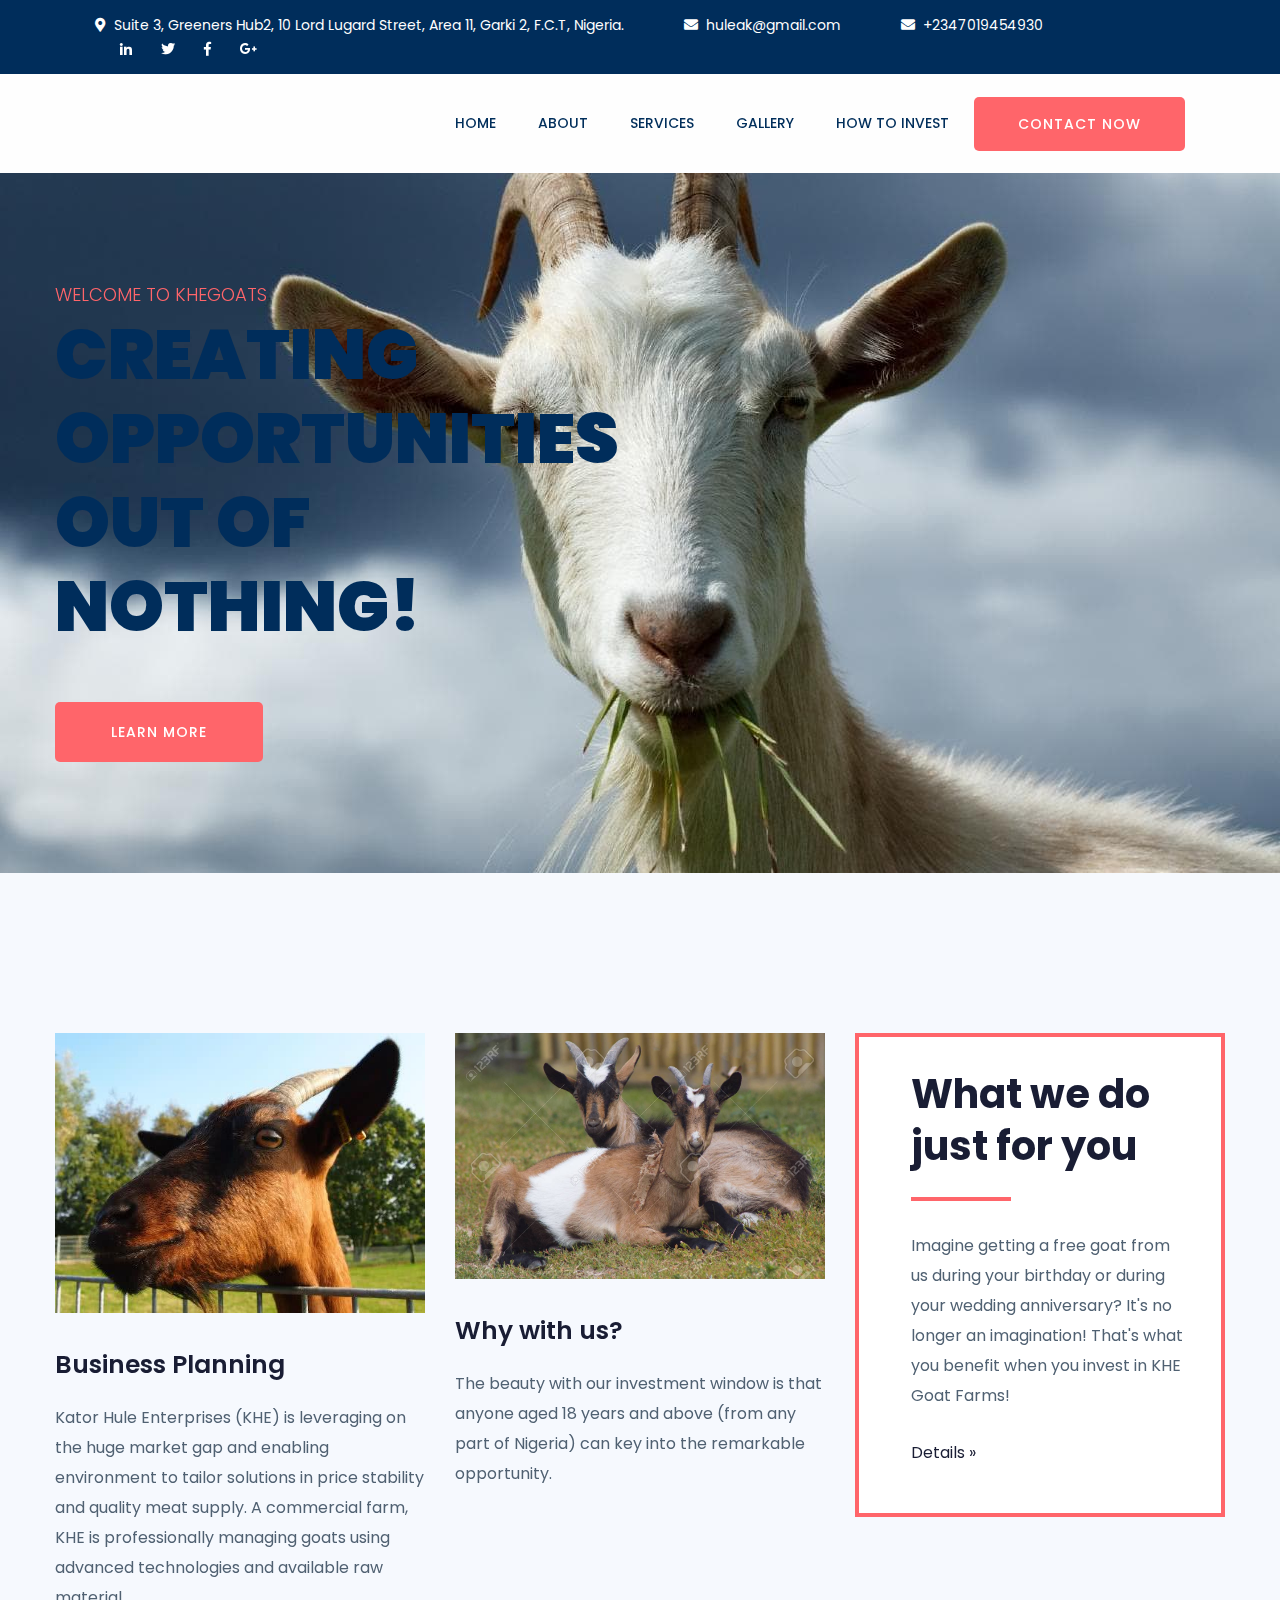
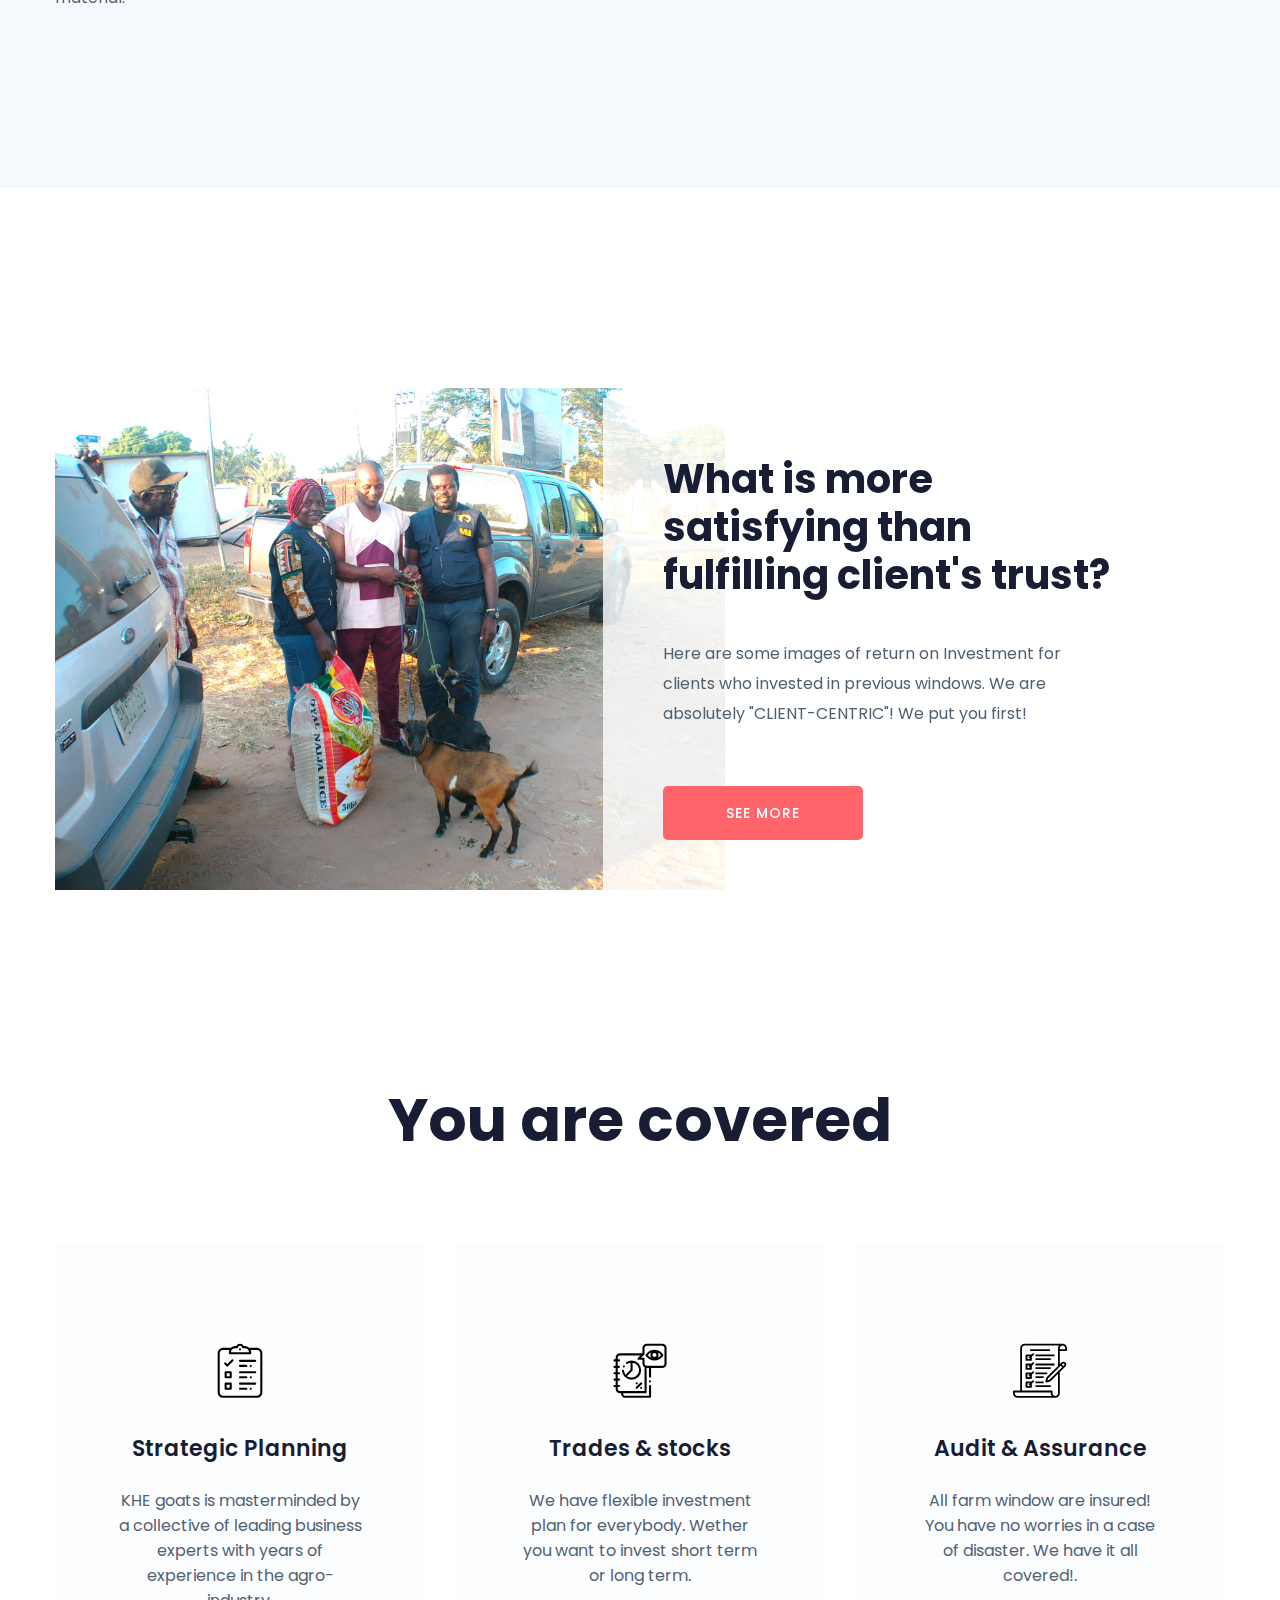
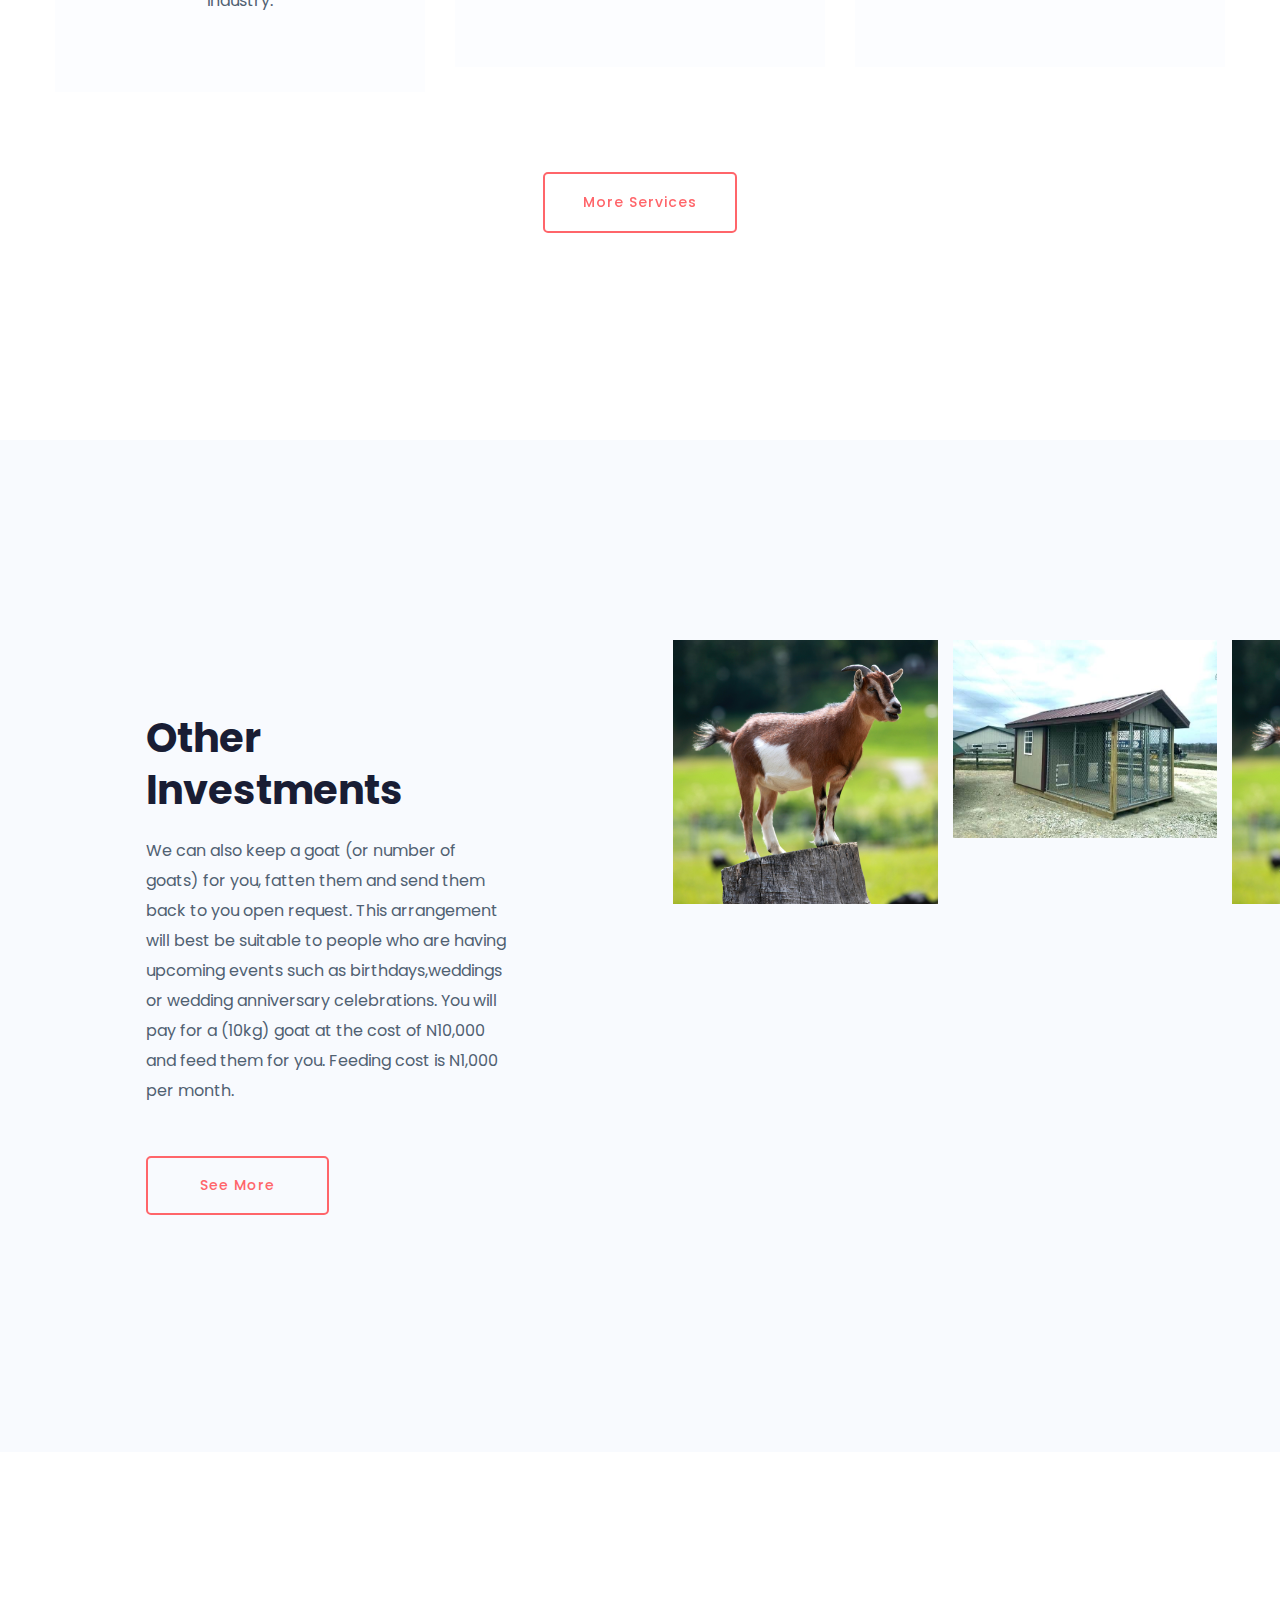
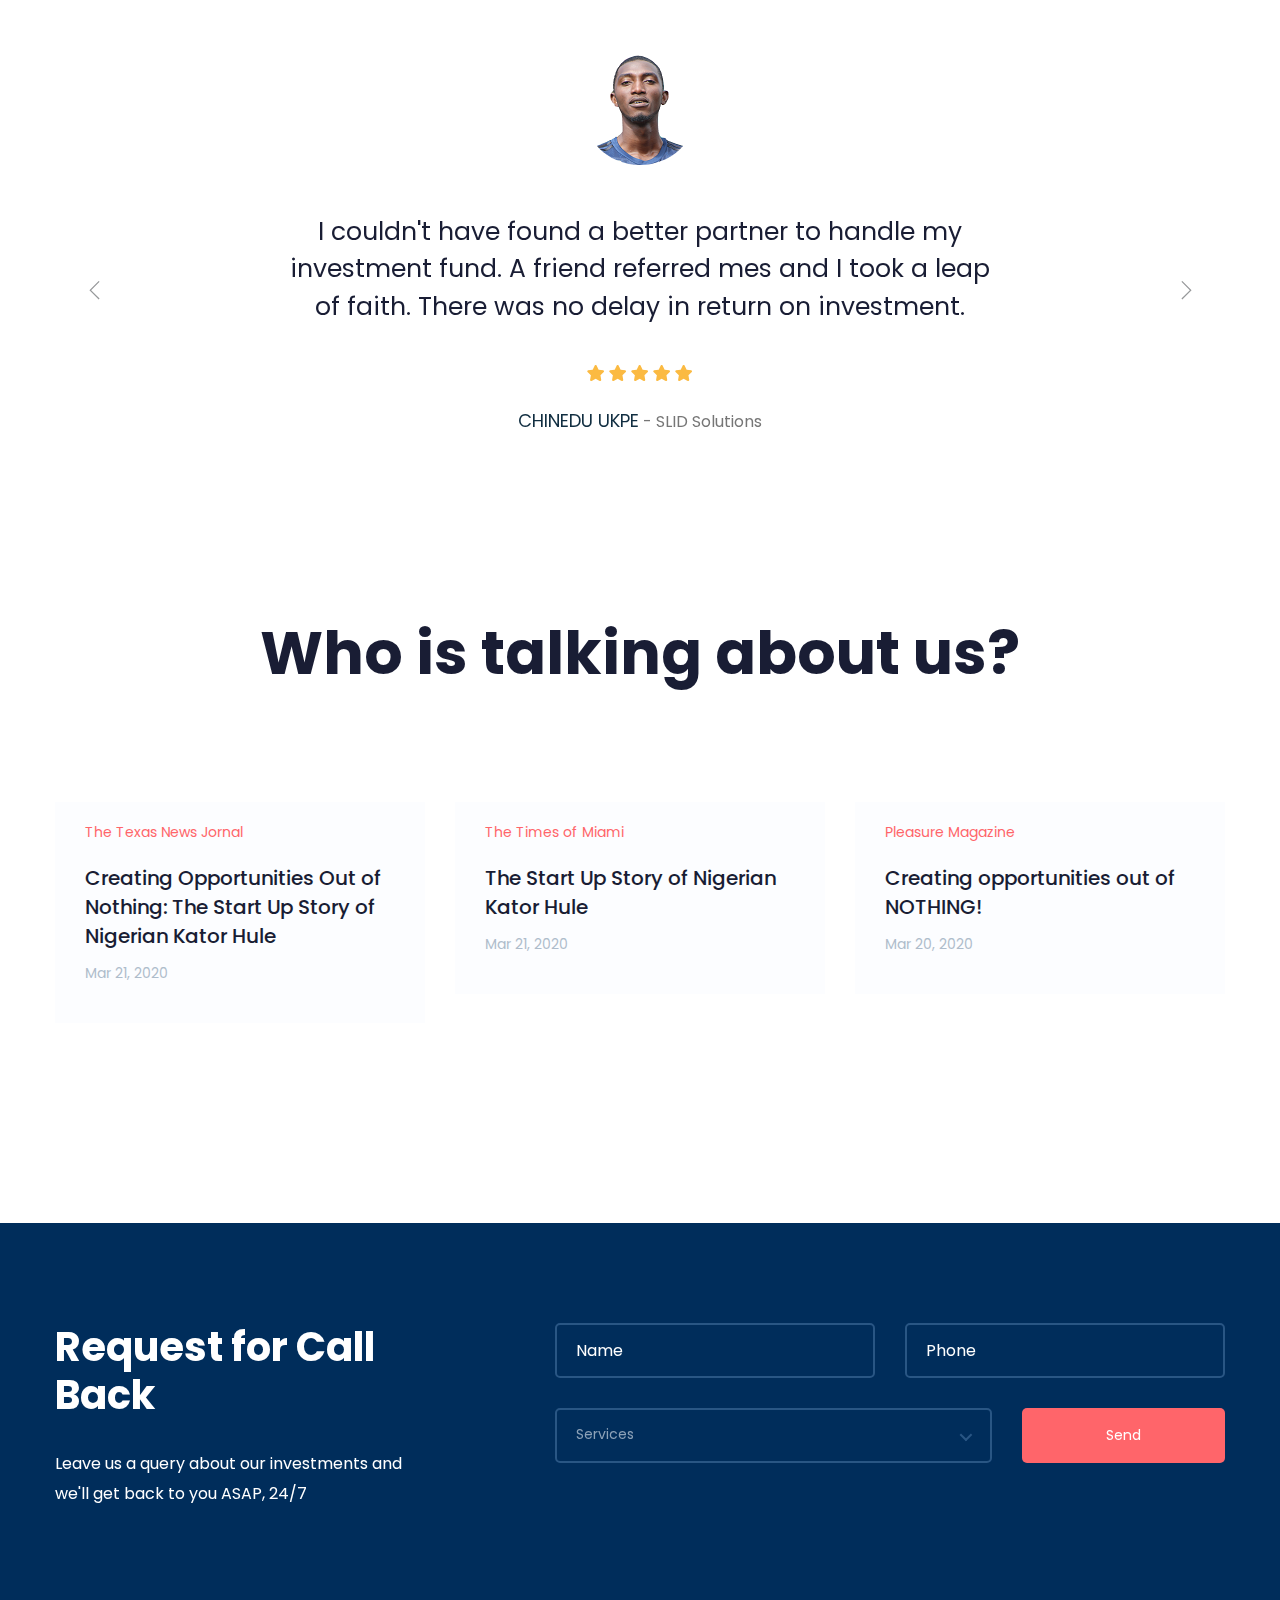
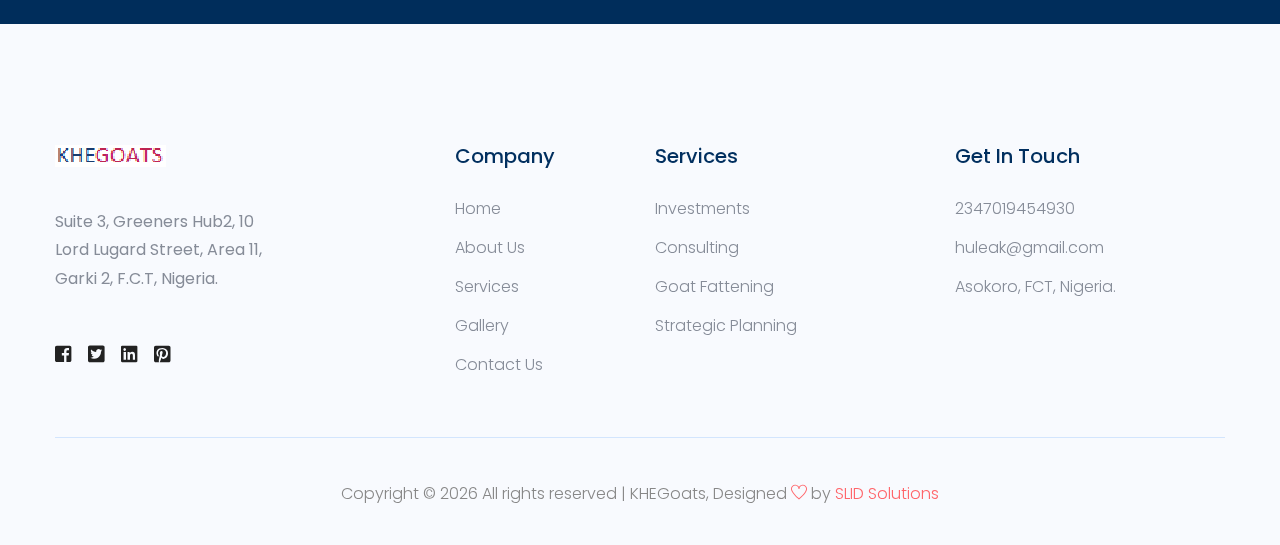
==== commit 10cfe5f4: "HTML Mockup edited to fit KHEGoats" ====
--- a/index.html
+++ b/index.html
@@ -4,7 +4,7 @@
 <head>
     <meta charset="utf-8">
     <meta http-equiv="x-ua-compatible" content="ie=edge">
-    <title>Consulting HTML-5 Template </title>
+    <title>KHE Goats - Investment made easy </title>
     <meta name="description" content="">
     <meta name="viewport" content="width=device-width, initial-scale=1">
 
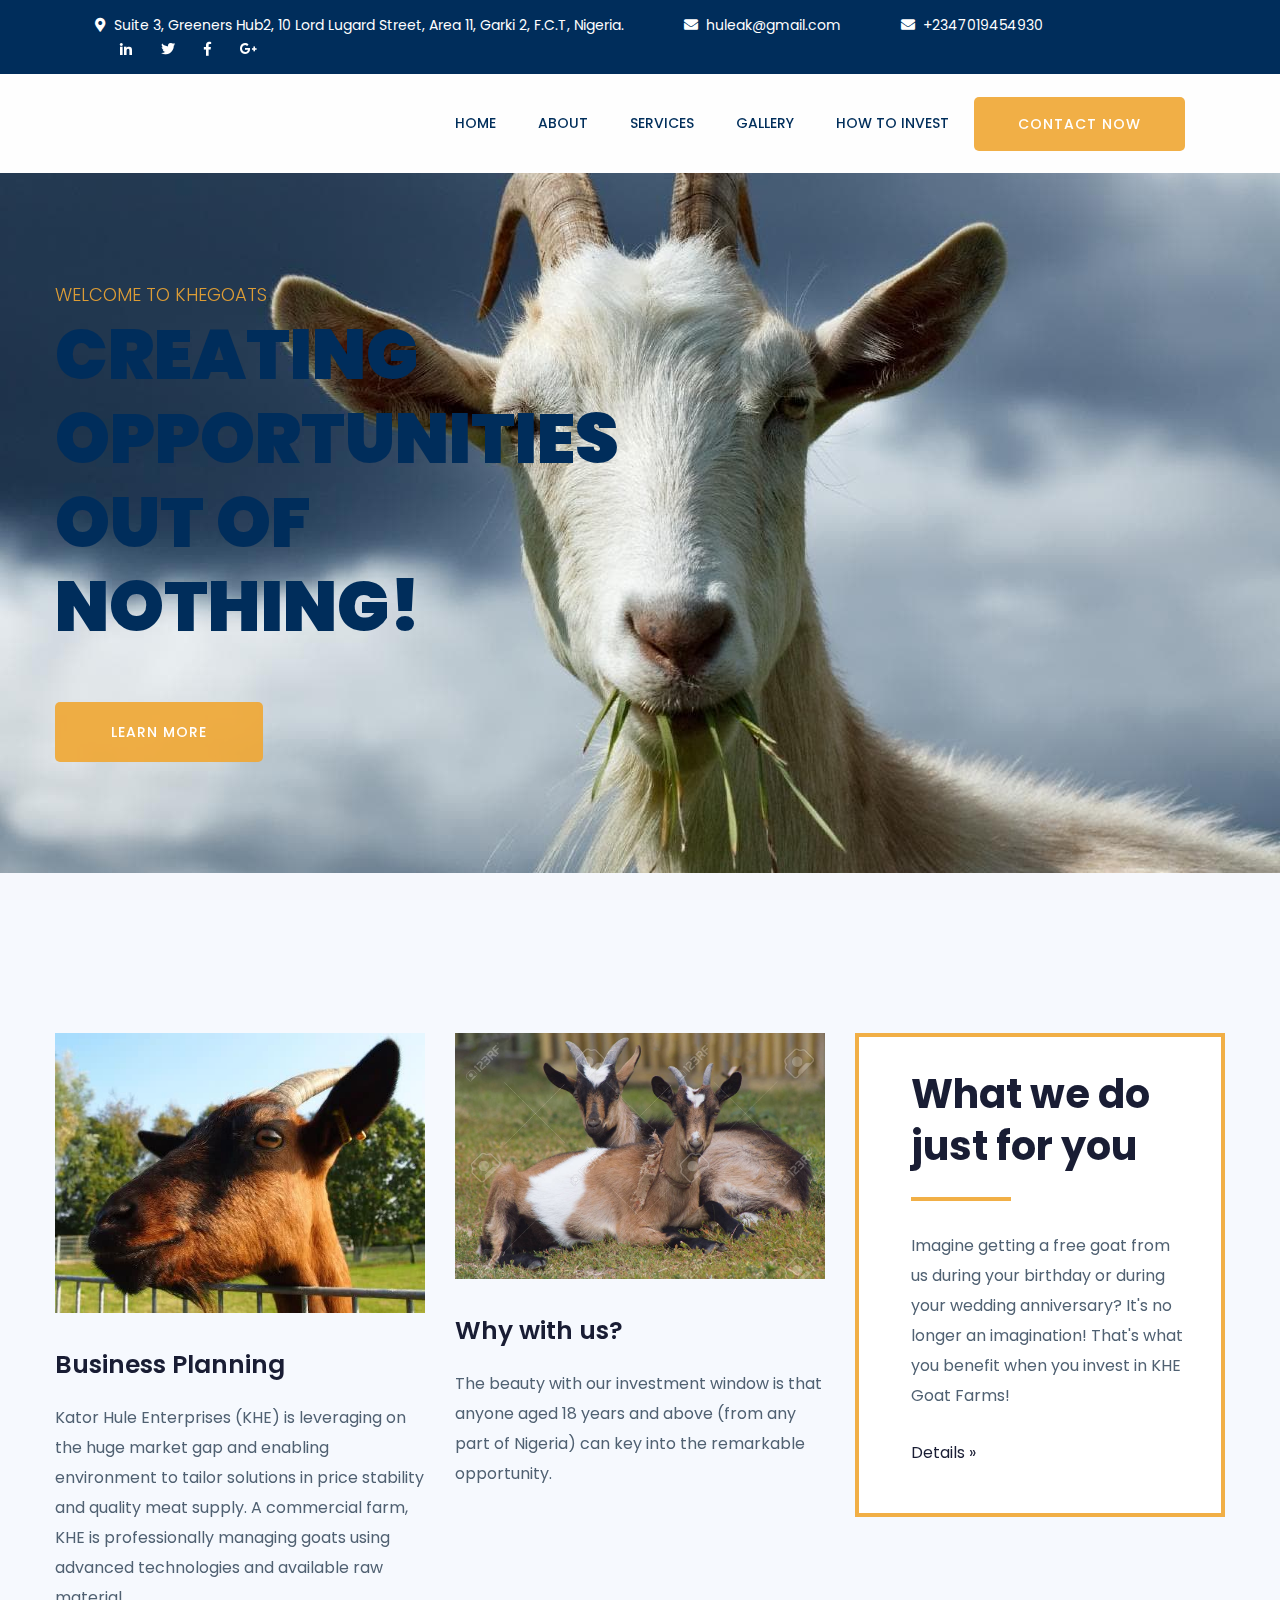
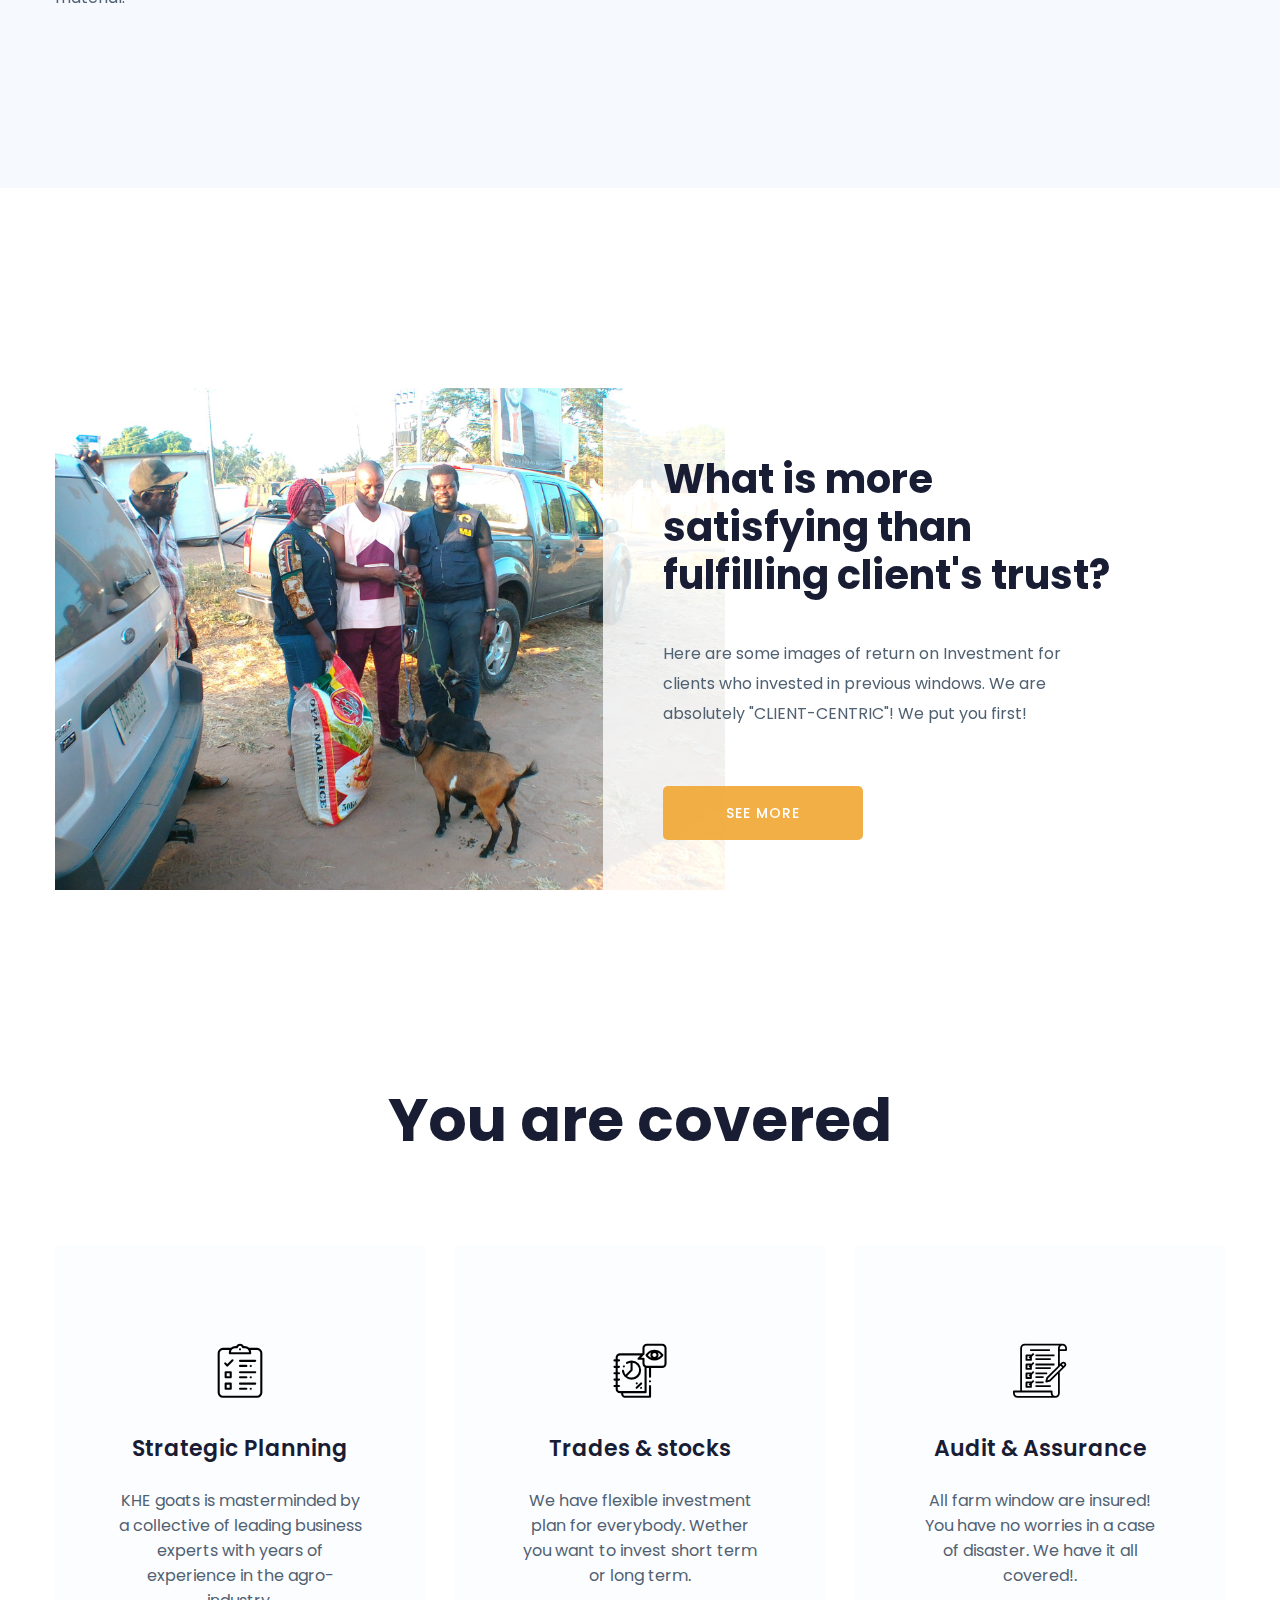
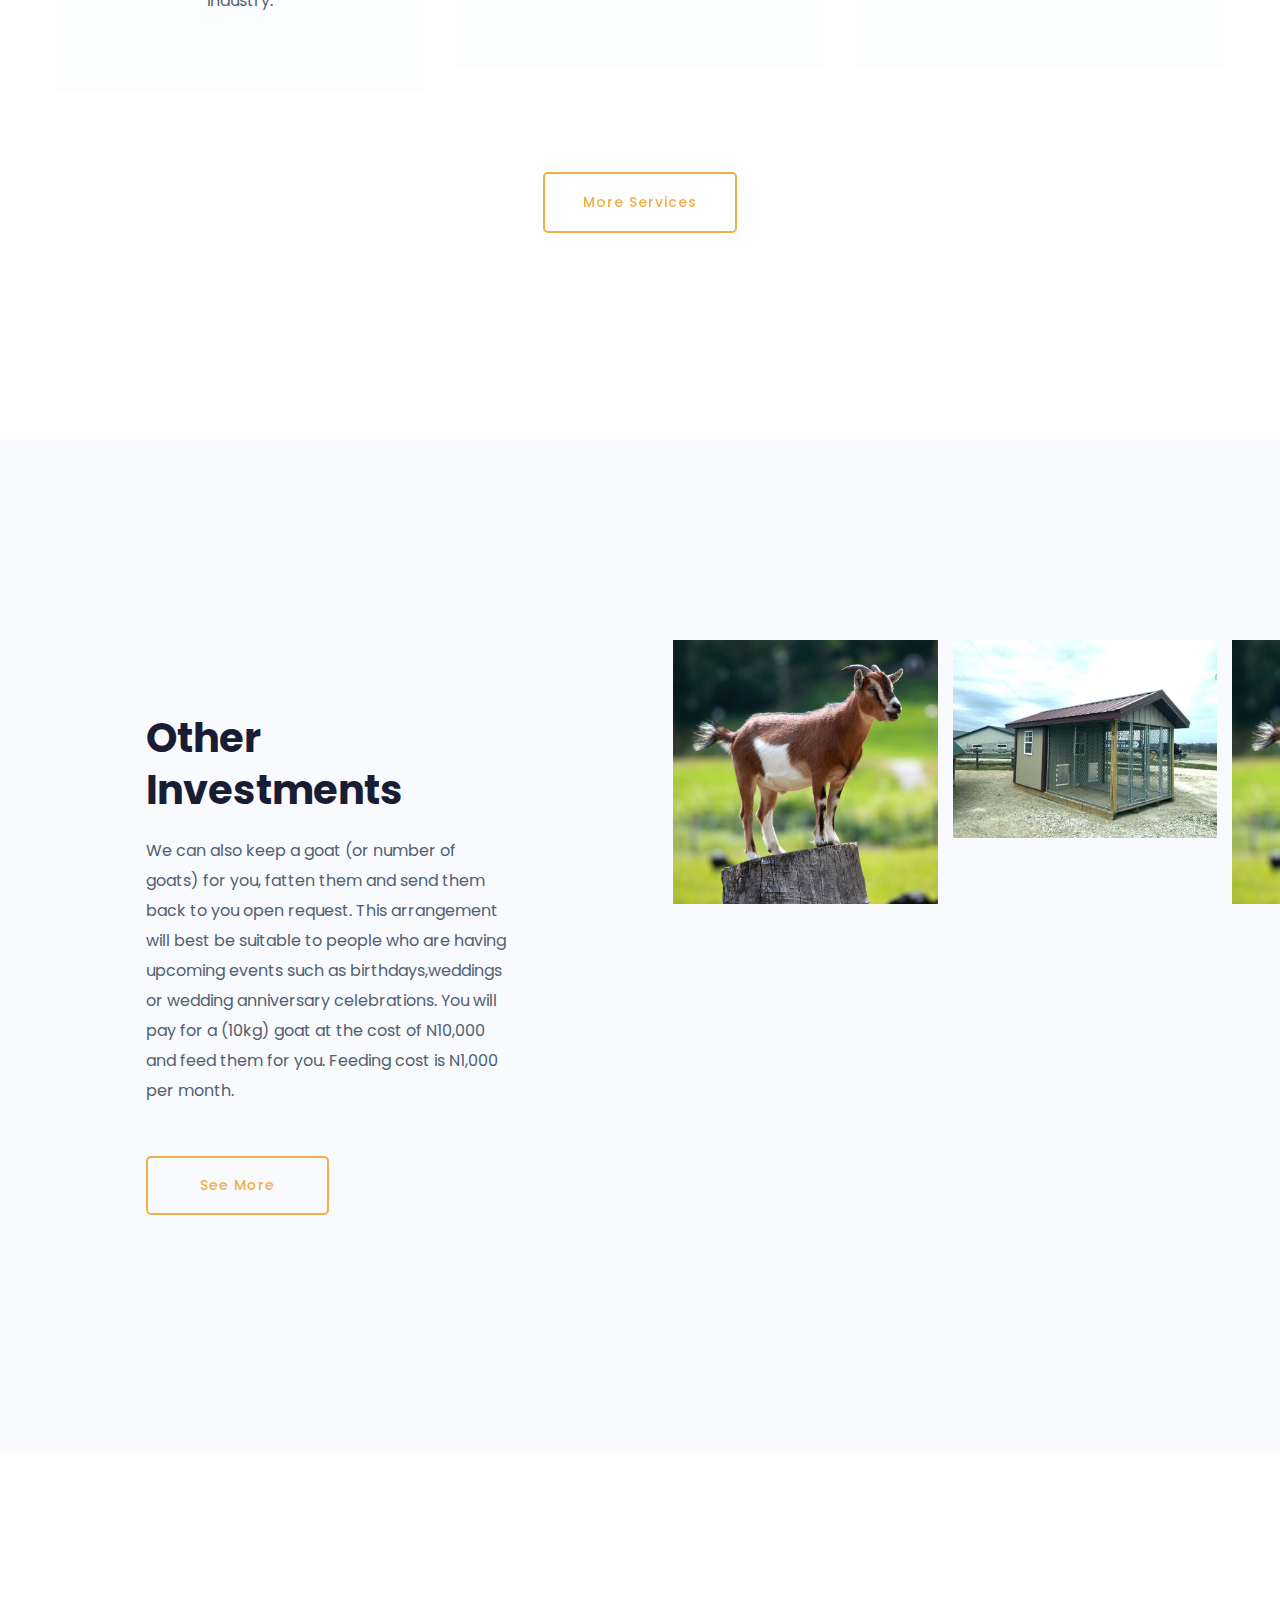
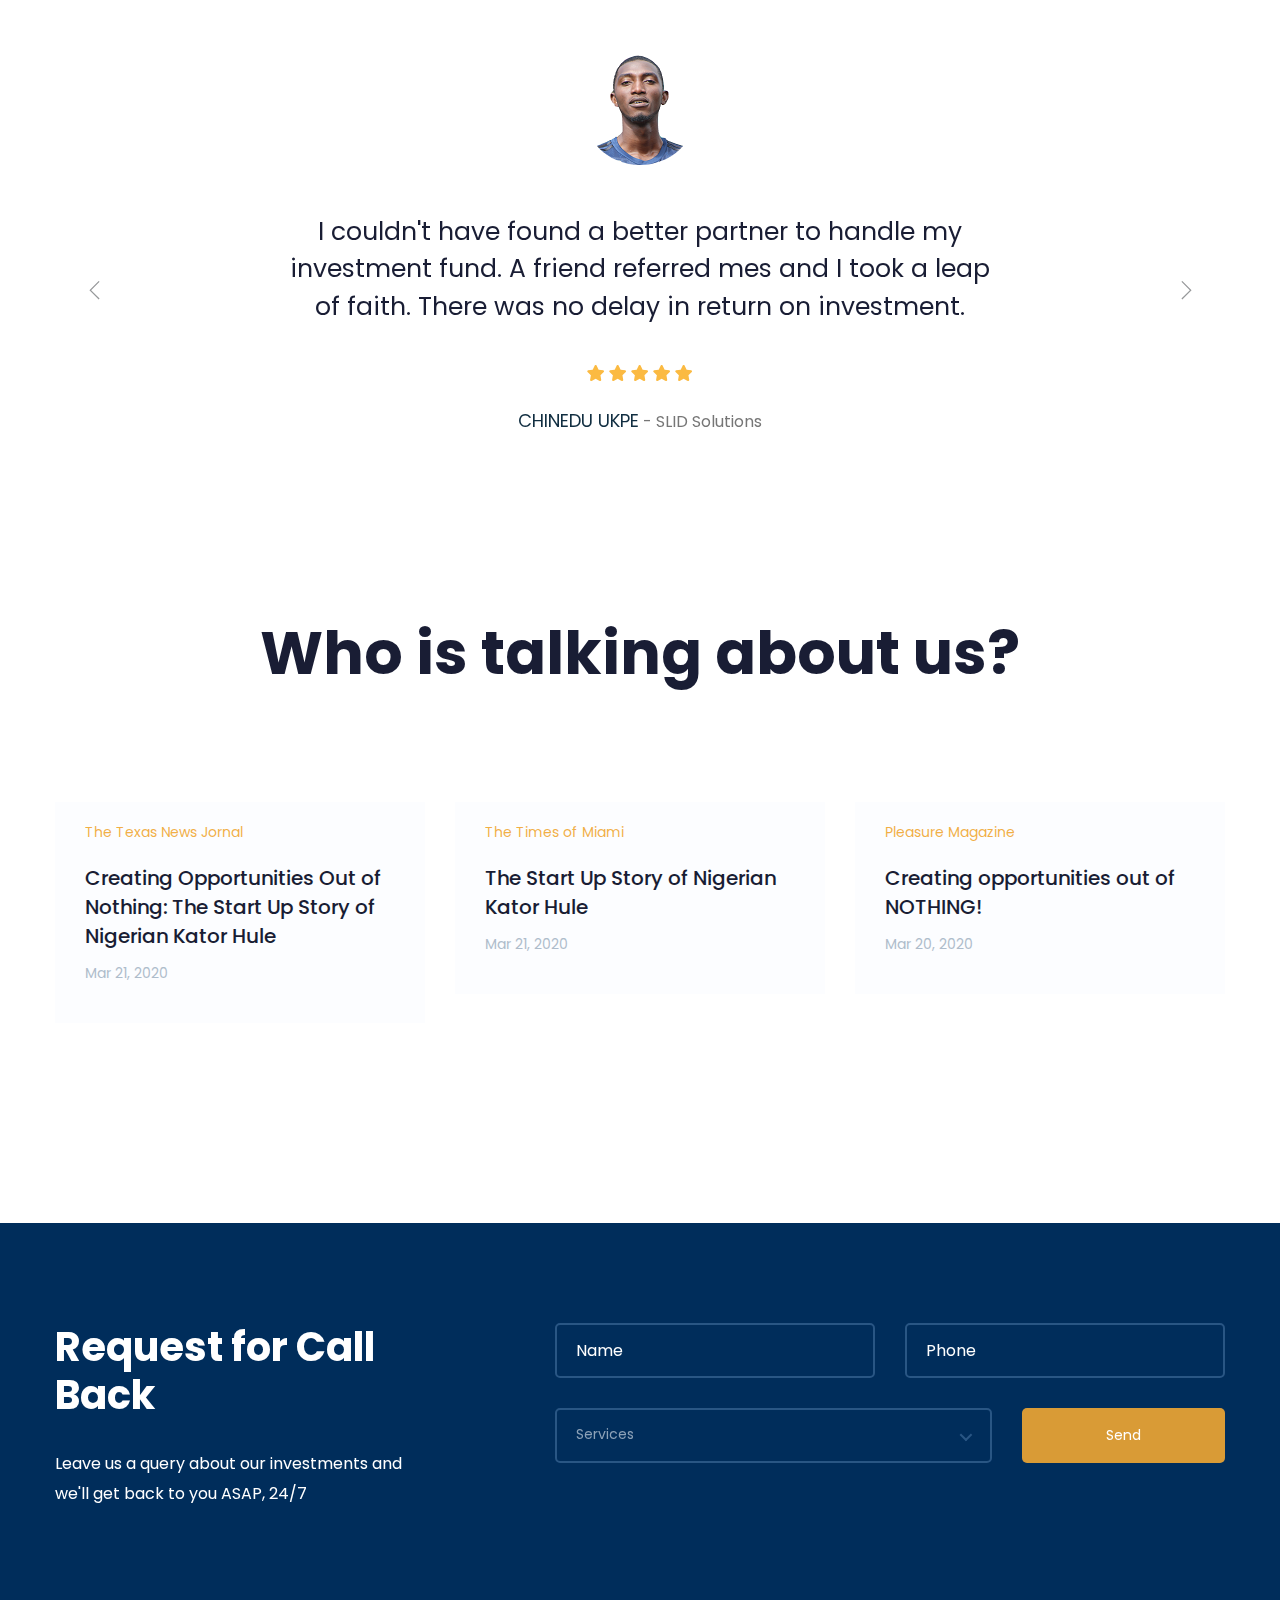
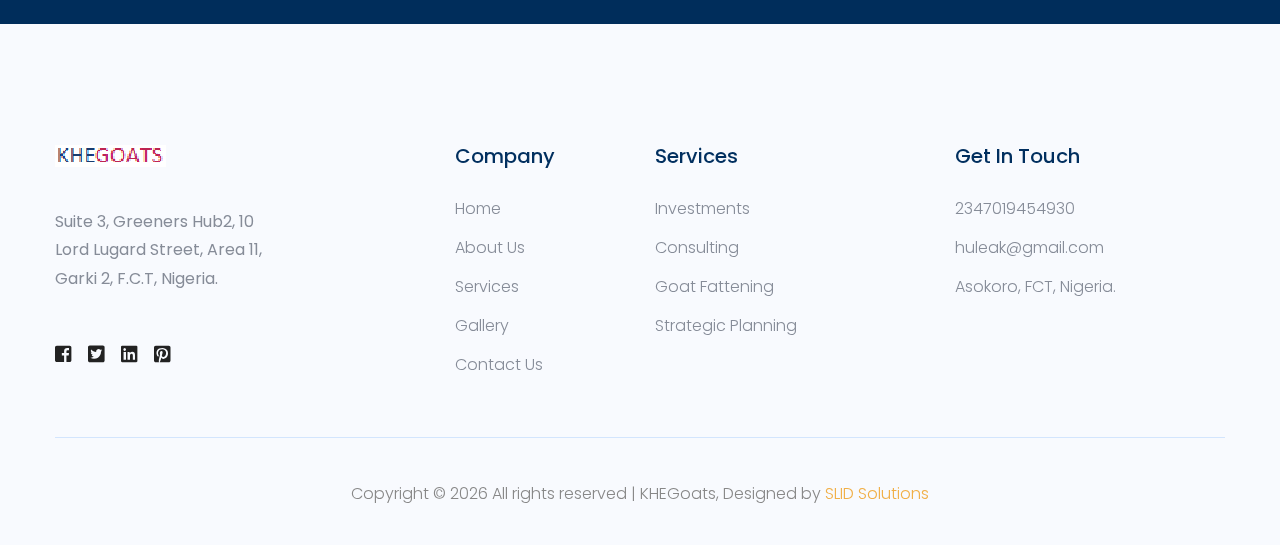
==== commit e76c1833: "HTML Mockup edited to fit KHEGoats" ====
--- a/index.html
+++ b/index.html
@@ -571,7 +571,7 @@
                                     Copyright &copy;
                                     <script>
                                         document.write(new Date().getFullYear());
-                                    </script> All rights reserved | KHEGoats, Designed <i class="ti-heart" aria-hidden="true"></i> by <a href="https://colorlib.com" target="_blank">SLID Solutions</a>
+                                    </script> All rights reserved | KHEGoats, Designed by <a href="https://colorlib.com" target="_blank">SLID Solutions</a>
                                     <!-- Link back to Colorlib can't be removed. Template is licensed under CC BY 3.0. -->
                                 </p>
                             </div>
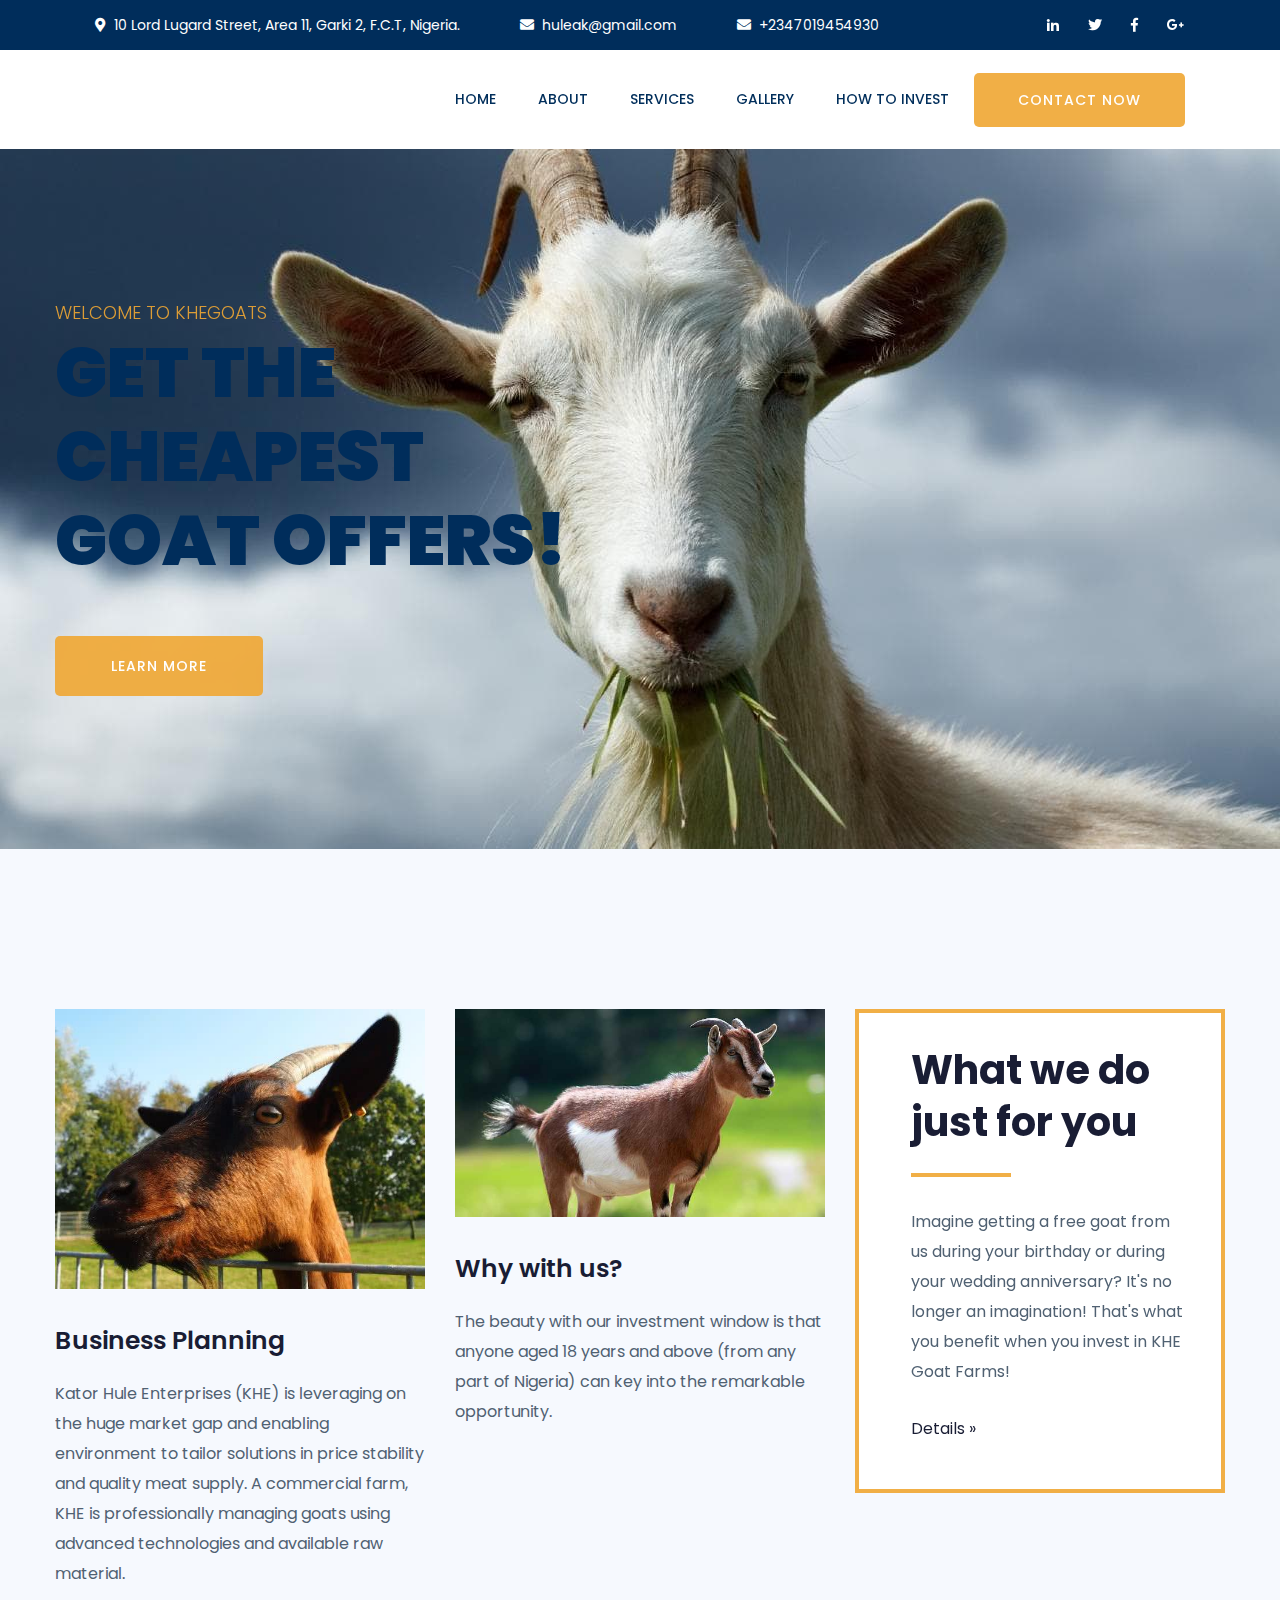
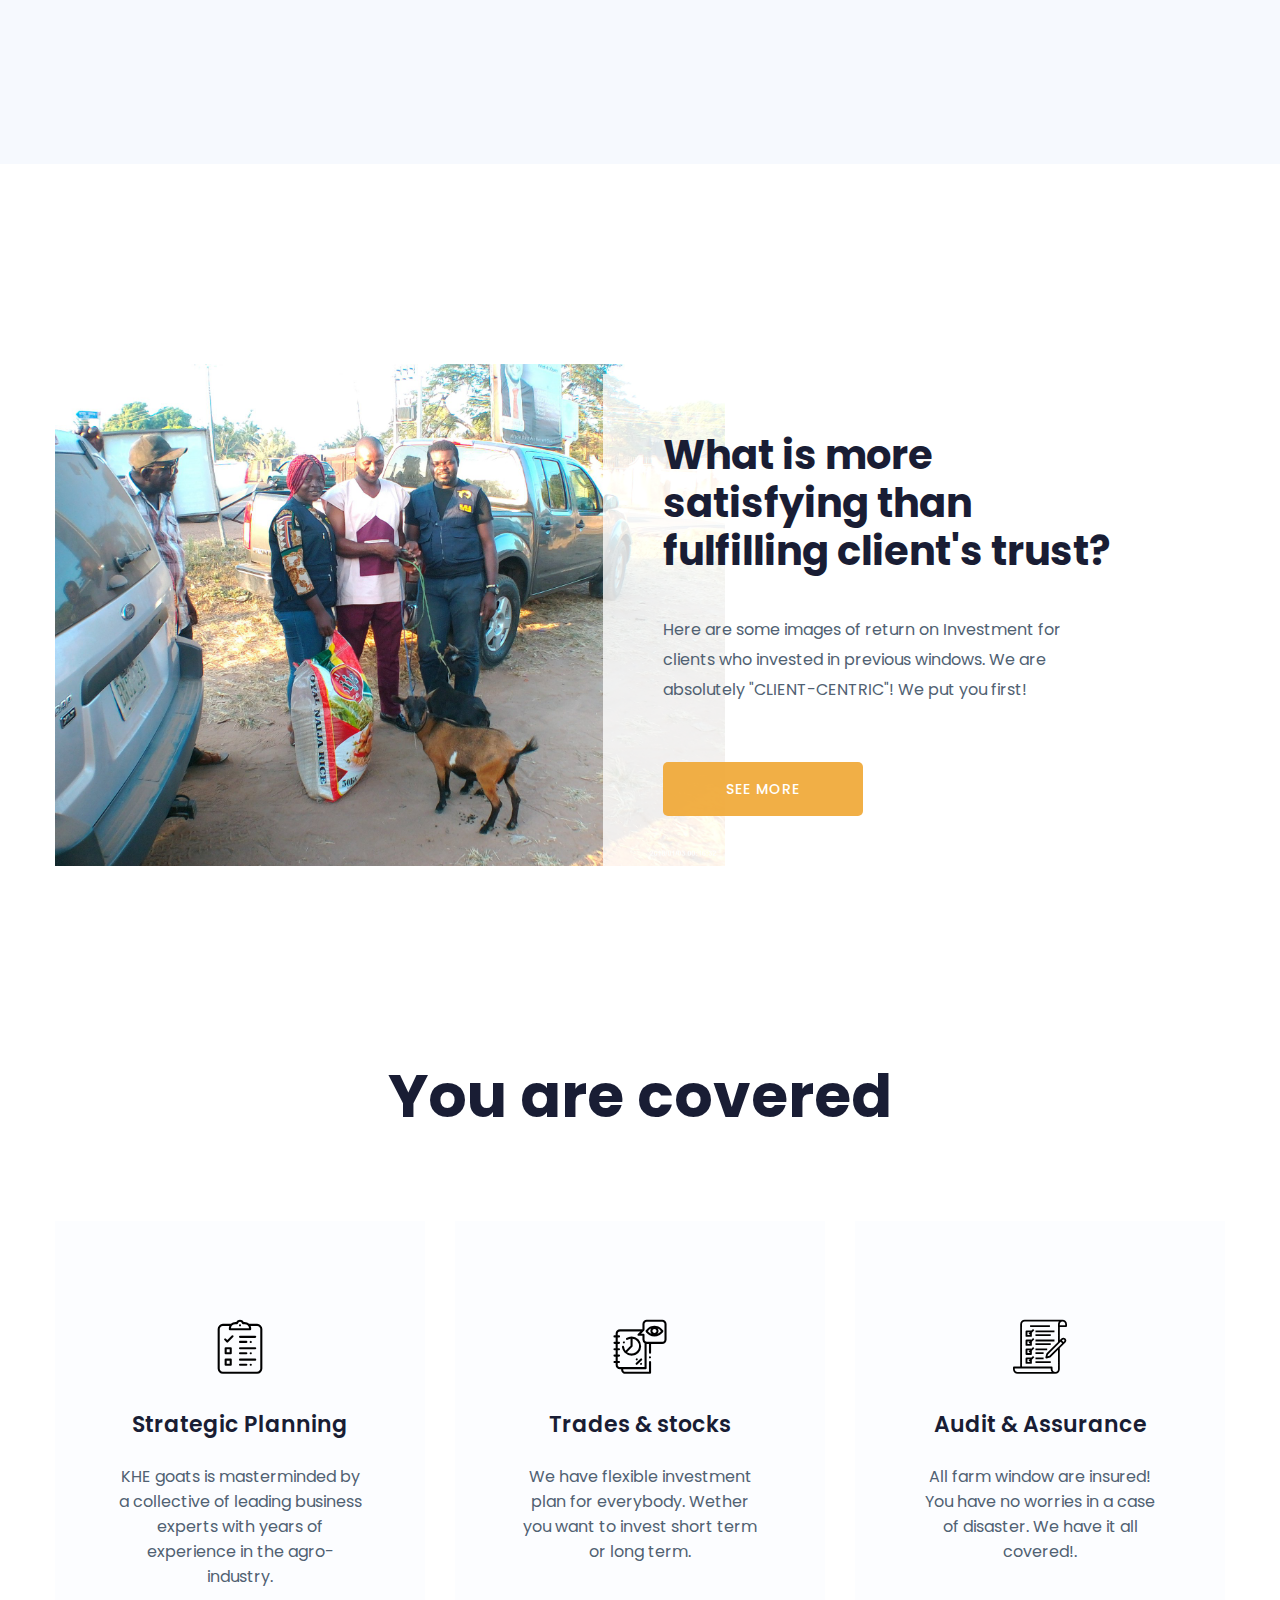
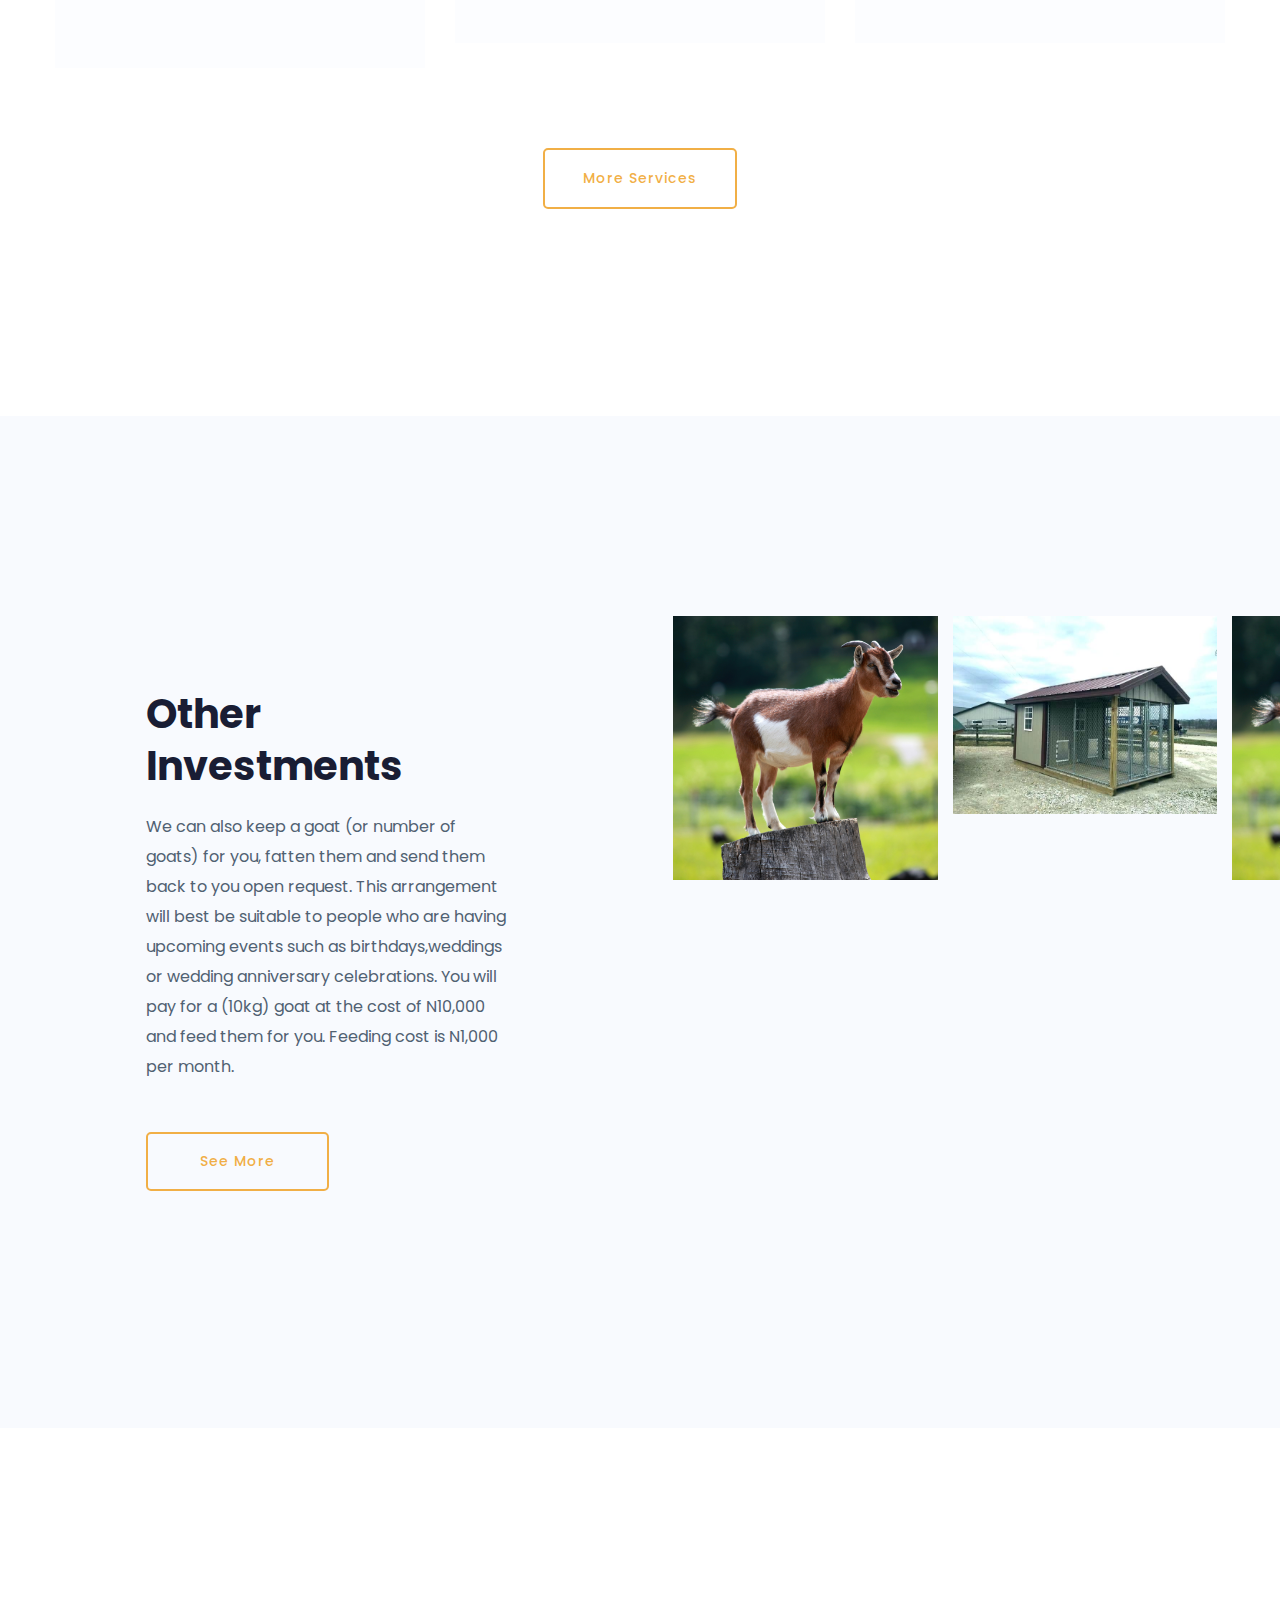
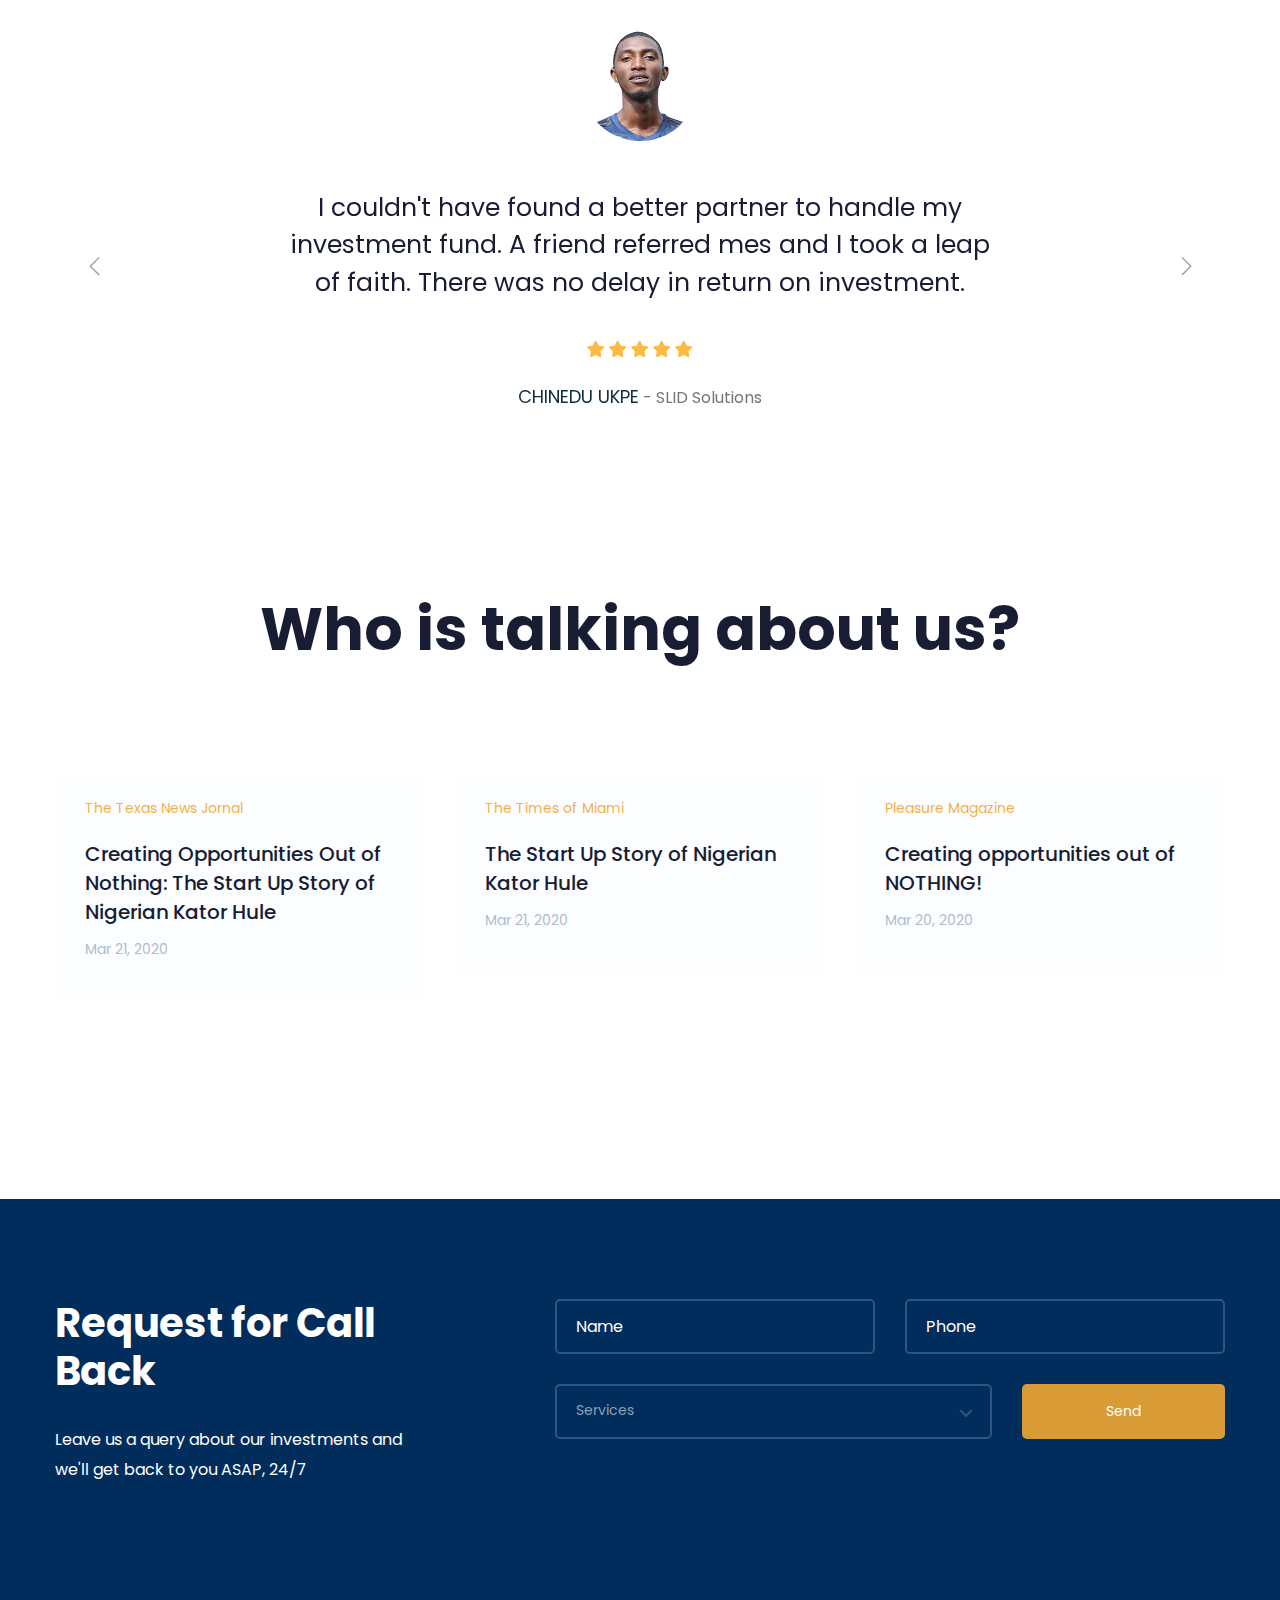
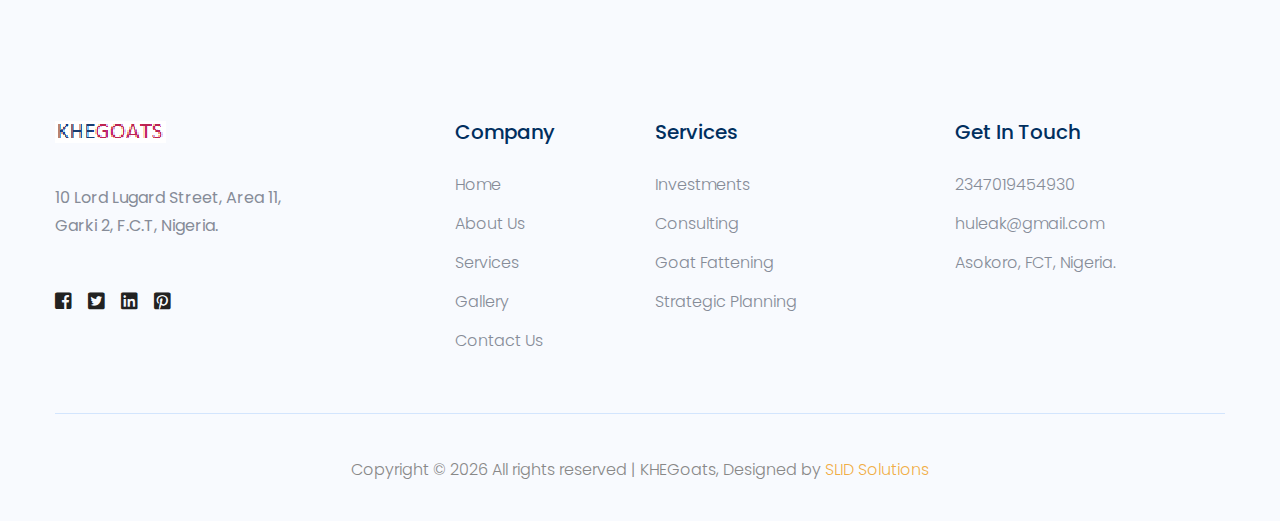
==== commit c71c3a1b: "Removed Spinner" ====
--- a/index.html
+++ b/index.html
@@ -28,7 +28,7 @@
 <body>
 
     <!-- Preloader Start -->
-    <div id="preloader-active">
+    <!-- <div id="preloader-active">
         <div class="preloader d-flex align-items-center justify-content-center">
             <div class="preloader-inner position-relative">
                 <div class="preloader-circle"></div>
@@ -37,7 +37,7 @@
                 </div>
             </div>
         </div>
-    </div>
+    </div> -->
     <!-- Preloader Start -->
 
     <header>
@@ -50,7 +50,7 @@
                             <div class="row d-flex justify-content-between align-items-center">
                                 <div class="header-info-left">
                                     <ul>
-                                        <li><i class="fas fa-map-marker-alt"></i>Suite 3, Greeners Hub2, 10 Lord Lugard Street, Area 11, Garki 2, F.C.T, Nigeria.</li>
+                                        <li><i class="fas fa-map-marker-alt"></i>10 Lord Lugard Street, Area 11, Garki 2, F.C.T, Nigeria.</li>
                                         <li><i class="fas fa-envelope"></i>huleak@gmail.com</li>
                                         <li><i class="fas fa-envelope"></i>+2347019454930</li>
                                     </ul>
@@ -132,7 +132,7 @@
                             <div class="col-xl-6 col-lg-6 col-md-8">
                                 <div class="hero__caption">
                                     <p data-animation="fadeInLeft" data-delay=".4s">Welcome to KHEGOATS</p>
-                                    <h1 data-animation="fadeInLeft" data-delay=".6s">Creating opportunities out of NOTHING!</h1>
+                                    <h1 data-animation="fadeInLeft" data-delay=".6s">Get the cheapest goat offers!</h1>
                                     <!-- Hero-btn -->
                                     <div class="hero__btn" data-animation="fadeInLeft" data-delay=".8s">
                                         <a href="about.html" class="btn hero-btn">Learn More</a>
@@ -142,7 +142,7 @@
                         </div>
                     </div>
                 </div>
-                <div class="single-slider slider-height d-flex align-items-center" data-background="assets/img/goats/1.jpg">
+                <div class="single-slider slider-height d-flex align-items-center" data-background="assets/img/goats/banner1.jpg">
                     <div class="container">
                         <div class="row">
                             <div class="col-xl-6 col-lg-6 col-md-8">
@@ -158,6 +158,22 @@
                         </div>
                     </div>
                 </div>
+                <div class="single-slider slider-height d-flex align-items-center" data-background="assets/img/goats/banner4.jpg">
+                    <div class="container">
+                        <div class="row">
+                            <div class="col-xl-6 col-lg-6 col-md-8">
+                                <div class="hero__caption">
+                                    <p data-animation="fadeInLeft" data-delay=".4s" class="text-secondary">FREE Perks for choosing us</p>
+                                    <h3 data-animation="fadeInLeft" data-delay=".6s" class="theme-color">Invest with us and get a free live goat during festive periods.</h3>
+                                    <!-- Hero-btn -->
+                                    <div class="hero__btn" data-animation="fadeInLeft" data-delay=".8s">
+                                        <a href="investments.html" class="btn hero-btn">See Plans</a>
+                                    </div>
+                                </div>
+                            </div>
+                        </div>
+                    </div>
+                </div>
             </div>
         </div>
         <!-- slider Area End-->
@@ -186,7 +202,7 @@
                             <!-- Front -->
                             <div class="single-profile-front">
                                 <div class="profile-img">
-                                    <img src="assets/img/goats/3.jpg" alt="">
+                                    <img src="assets/img/goats/4.jpg" alt="">
                                 </div>
                                 <div class="profile-caption">
                                     <h4><a href="#">Why with us?</a></h4>
@@ -503,7 +519,7 @@
                                 </div>
                                 <div class="footer-tittle">
                                     <div class="footer-pera">
-                                        <p>Suite 3, Greeners Hub2, 10 Lord Lugard Street, Area 11, Garki 2, F.C.T, Nigeria.</p>
+                                        <p>10 Lord Lugard Street, Area 11, Garki 2, F.C.T, Nigeria.</p>
                                     </div>
                                 </div>
                                 <!-- social -->
--- a/assets/css/style.css
+++ b/assets/css/style.css
@@ -9,6 +9,10 @@
 
 .gray-bg {
     background: #f7f7fd
+}
+
+.color-blue {
+    color: #002e5b
 }
 
 .white-bg {
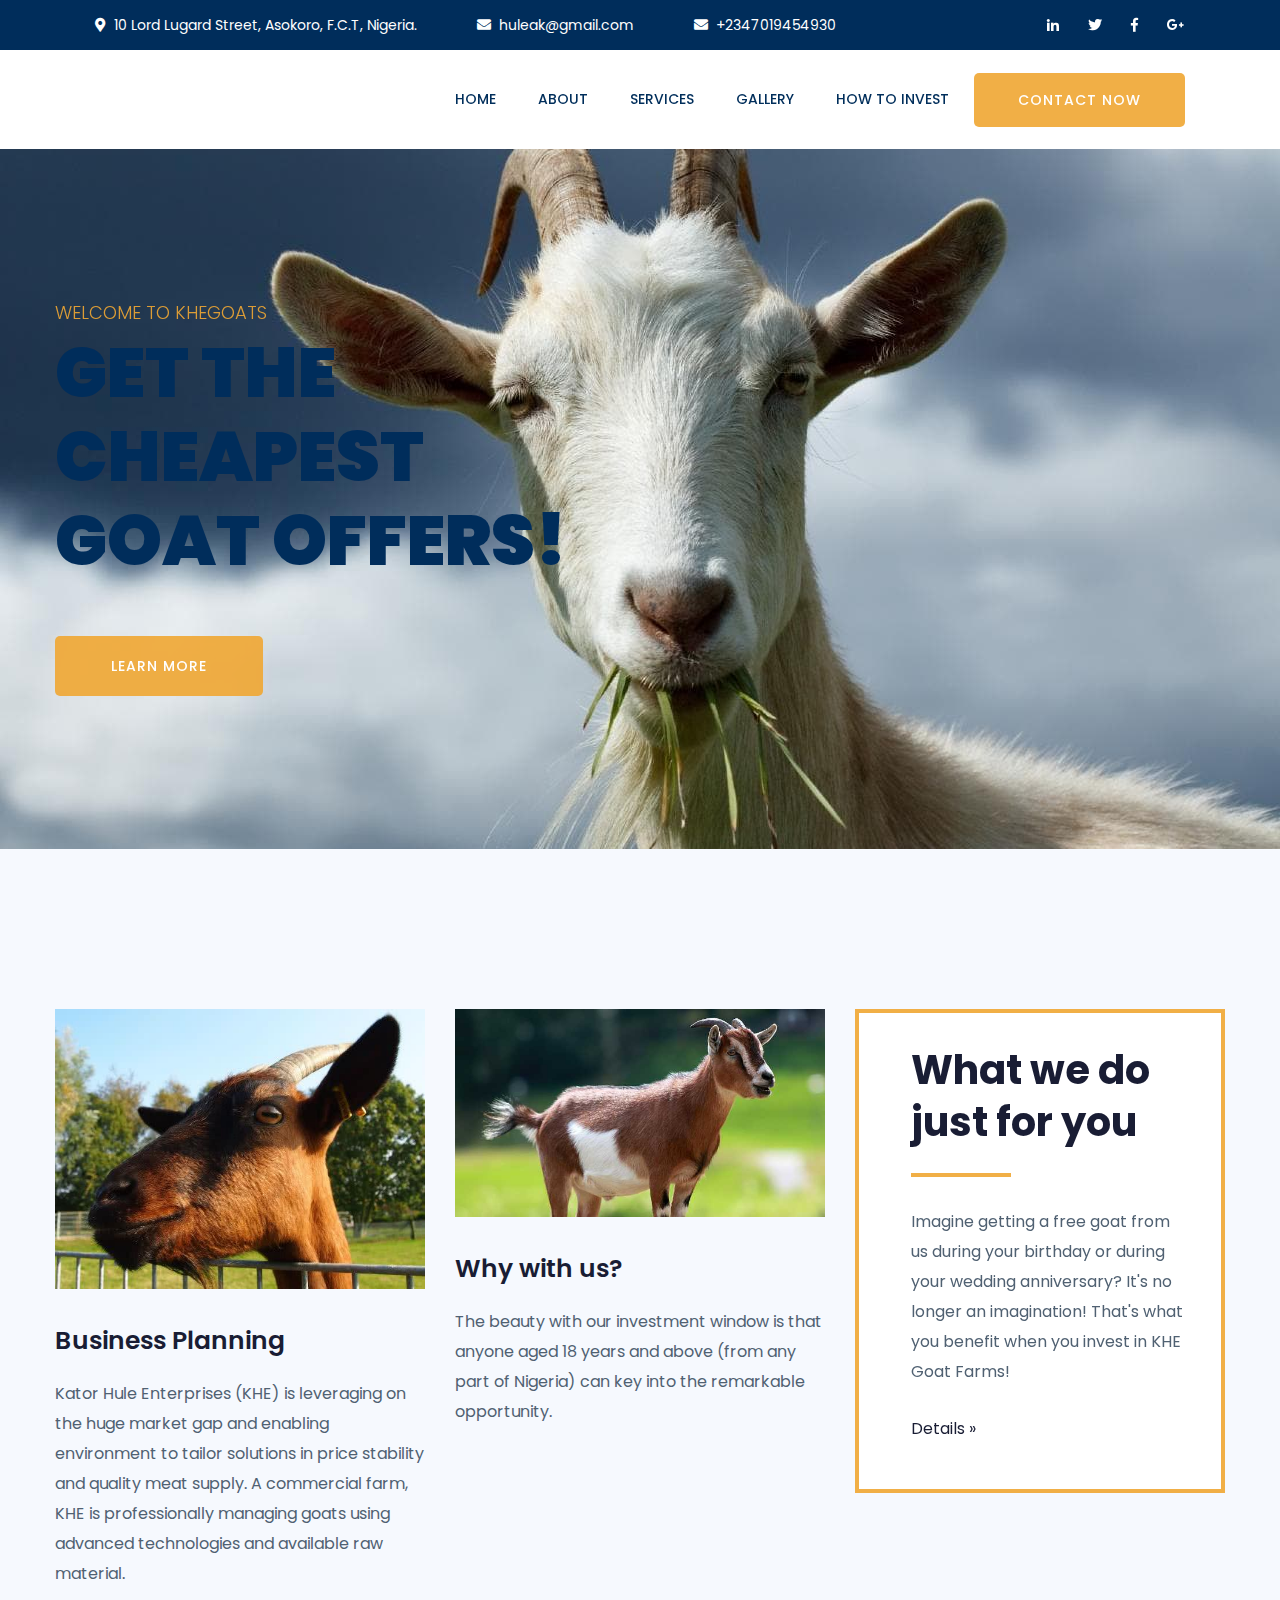
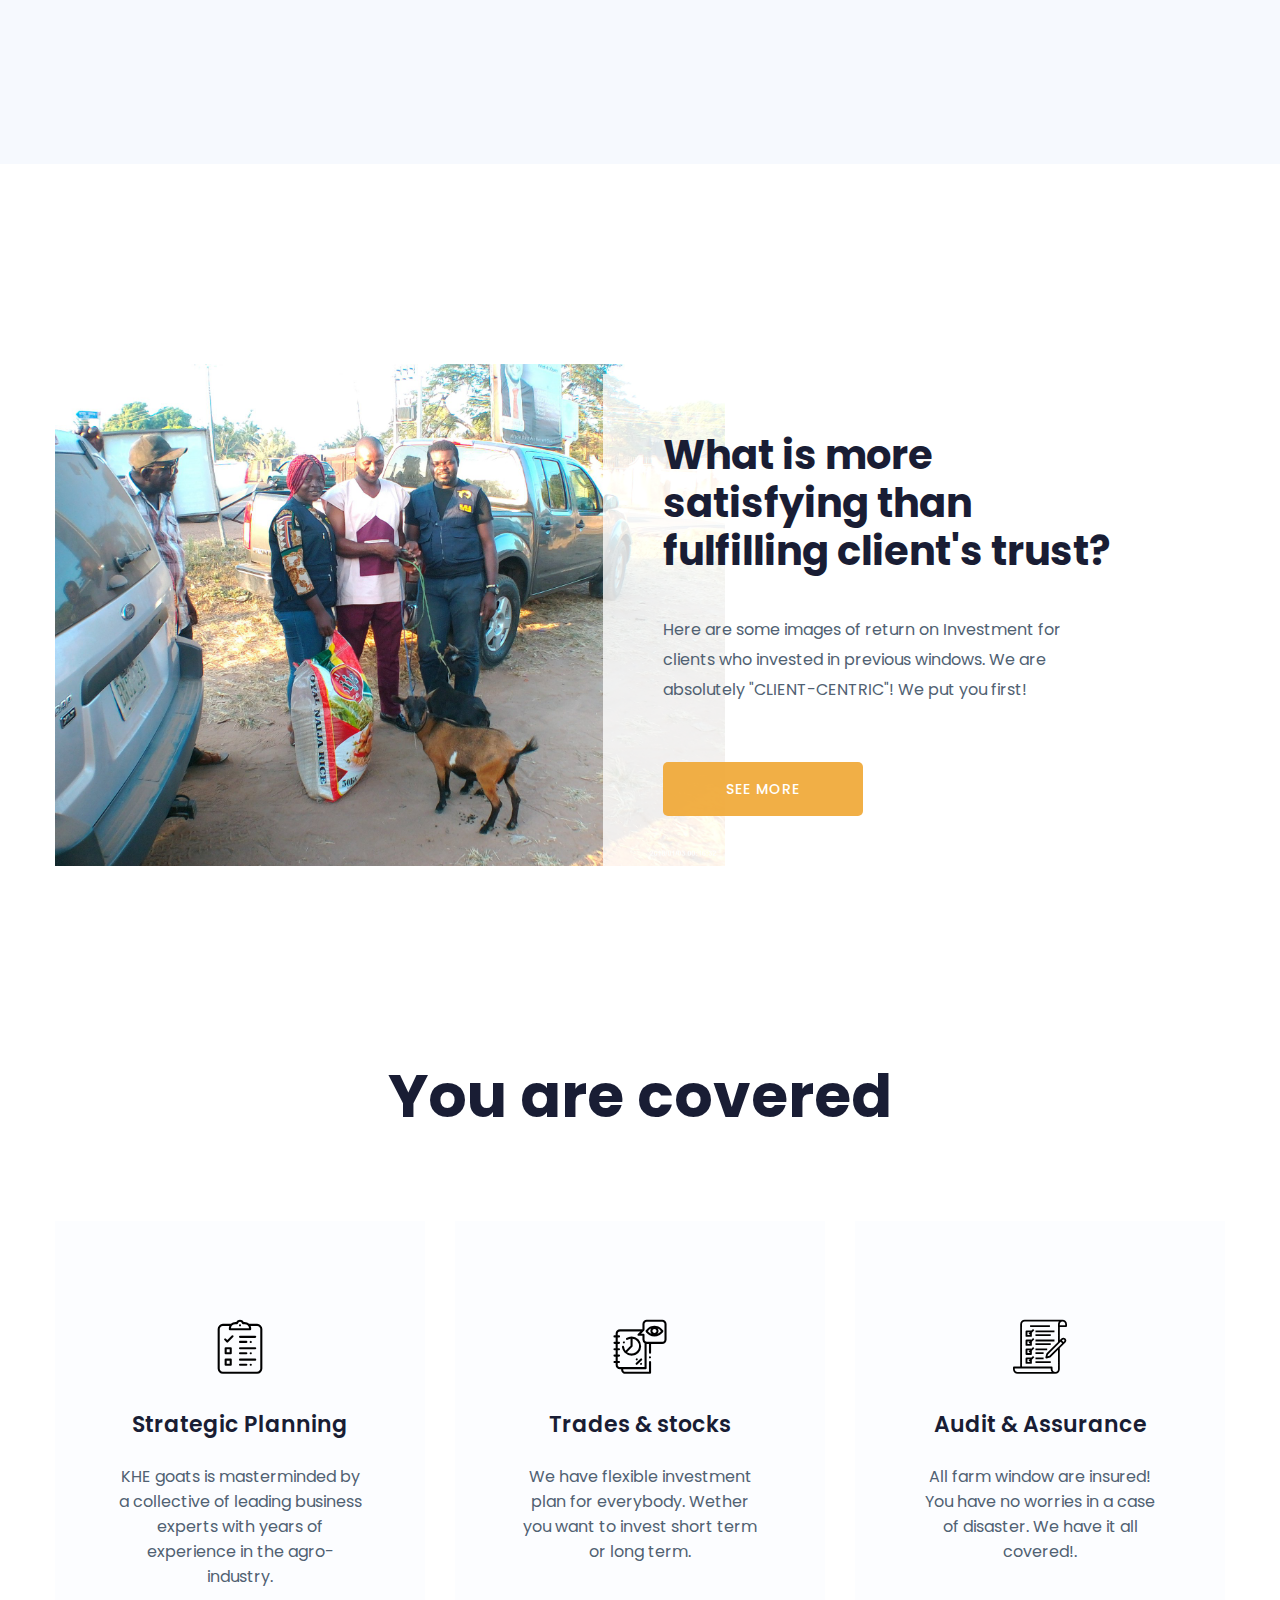
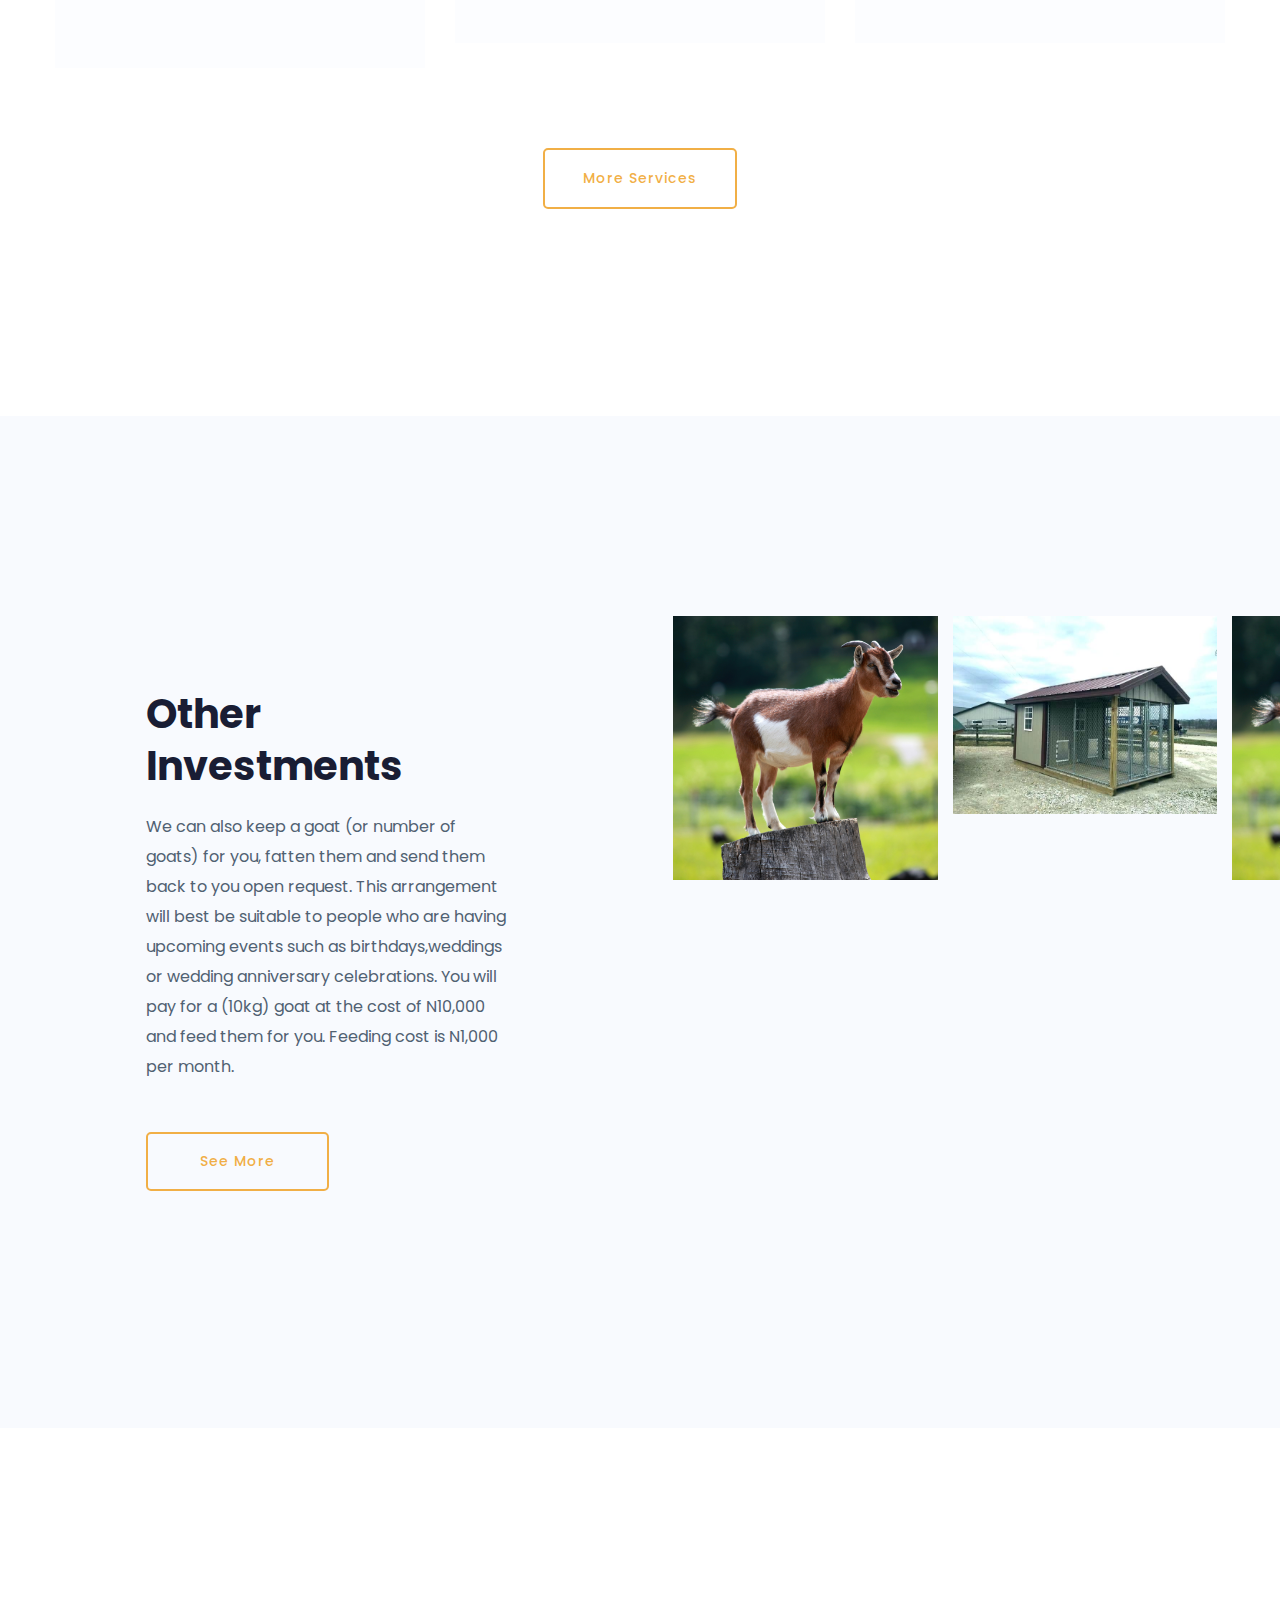
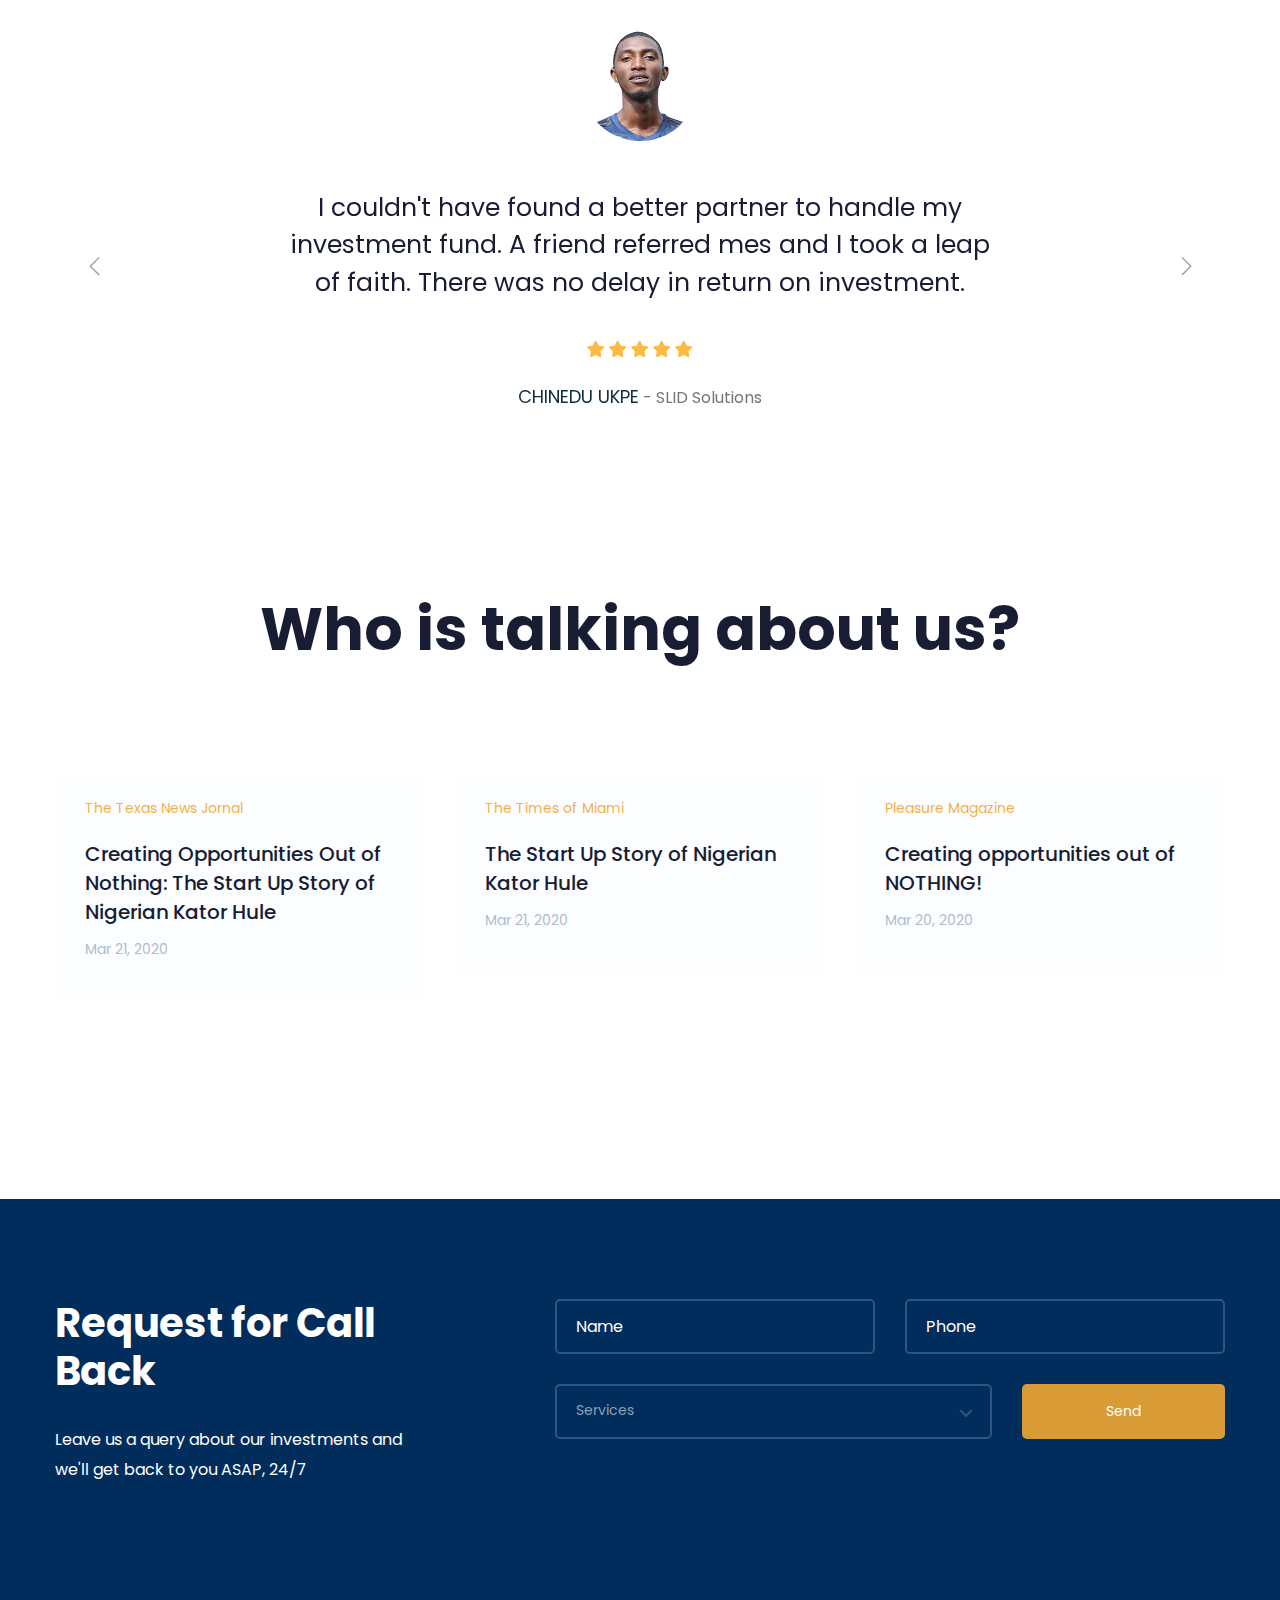
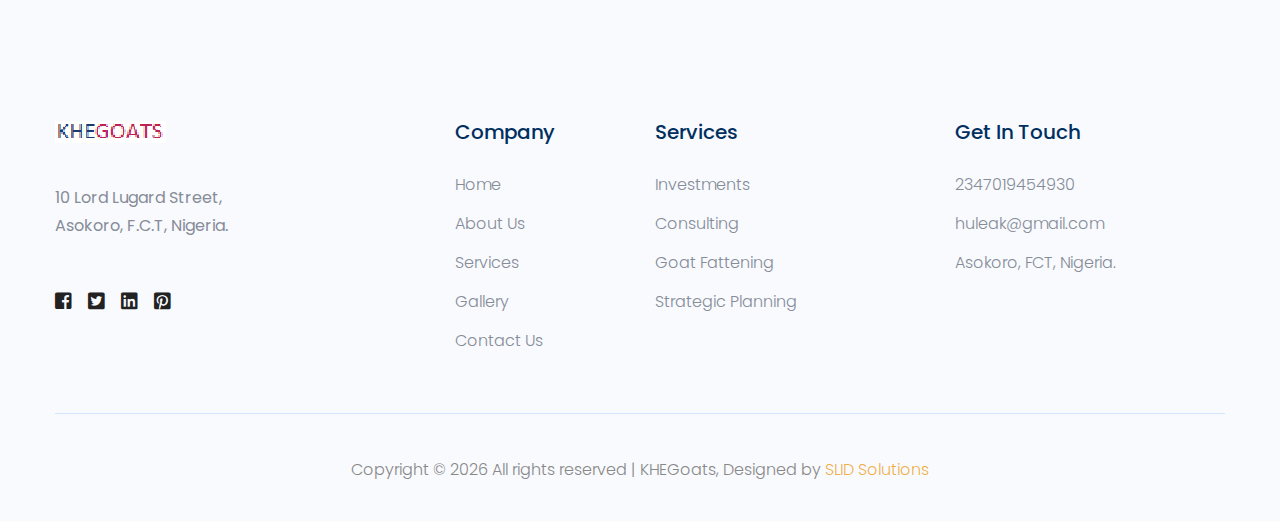
==== commit bd95c311: "Fixed gallery" ====
--- a/index.html
+++ b/index.html
@@ -50,7 +50,7 @@
                             <div class="row d-flex justify-content-between align-items-center">
                                 <div class="header-info-left">
                                     <ul>
-                                        <li><i class="fas fa-map-marker-alt"></i>10 Lord Lugard Street, Area 11, Garki 2, F.C.T, Nigeria.</li>
+                                        <li><i class="fas fa-map-marker-alt"></i>10 Lord Lugard Street, Asokoro, F.C.T, Nigeria.</li>
                                         <li><i class="fas fa-envelope"></i>huleak@gmail.com</li>
                                         <li><i class="fas fa-envelope"></i>+2347019454930</li>
                                     </ul>
@@ -519,7 +519,7 @@
                                 </div>
                                 <div class="footer-tittle">
                                     <div class="footer-pera">
-                                        <p>10 Lord Lugard Street, Area 11, Garki 2, F.C.T, Nigeria.</p>
+                                        <p>10 Lord Lugard Street, Asokoro, F.C.T, Nigeria.</p>
                                     </div>
                                 </div>
                                 <!-- social -->
--- a/assets/css/style.css
+++ b/assets/css/style.css
@@ -6816,4 +6816,11 @@
 
 .switch-wrap {
     margin-bottom: 10px
+}
+
+
+/* CUSTOM STYLESS */
+
+.gallery-container {
+    padding: 20px;
 }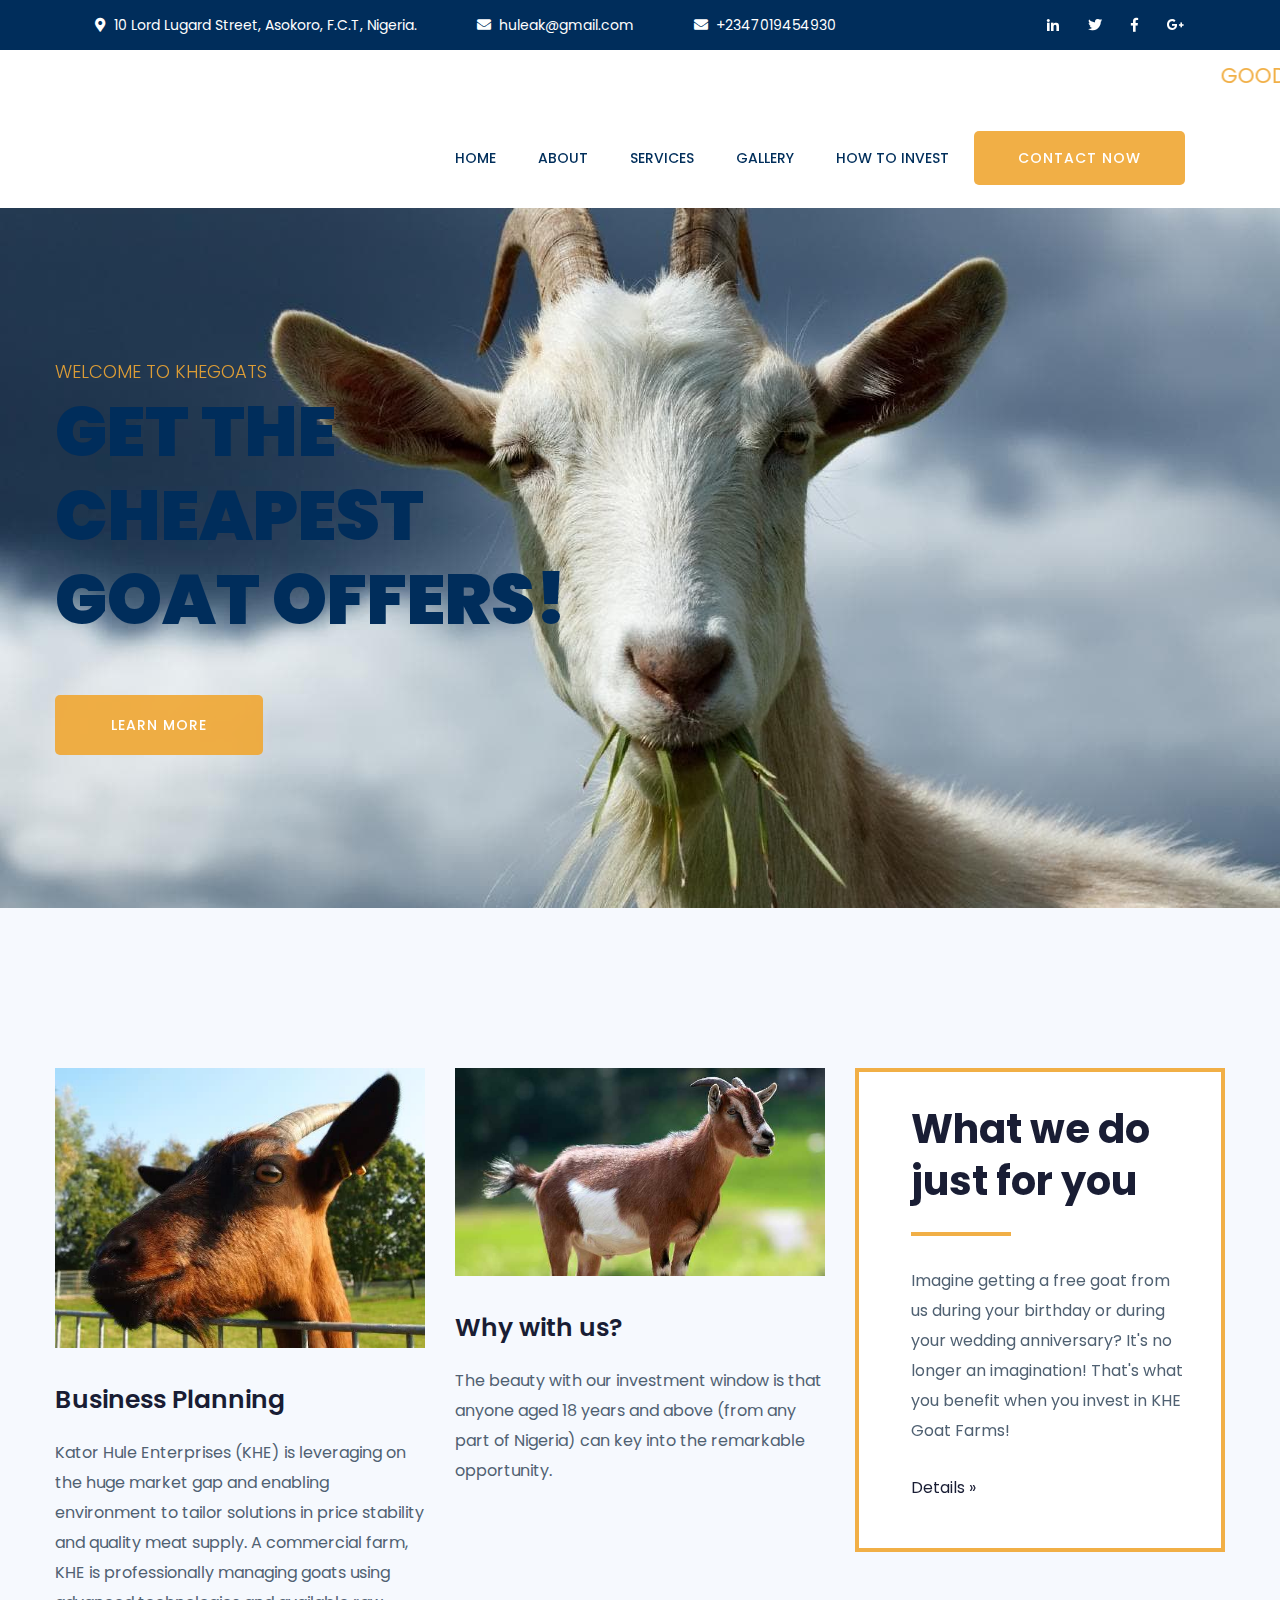
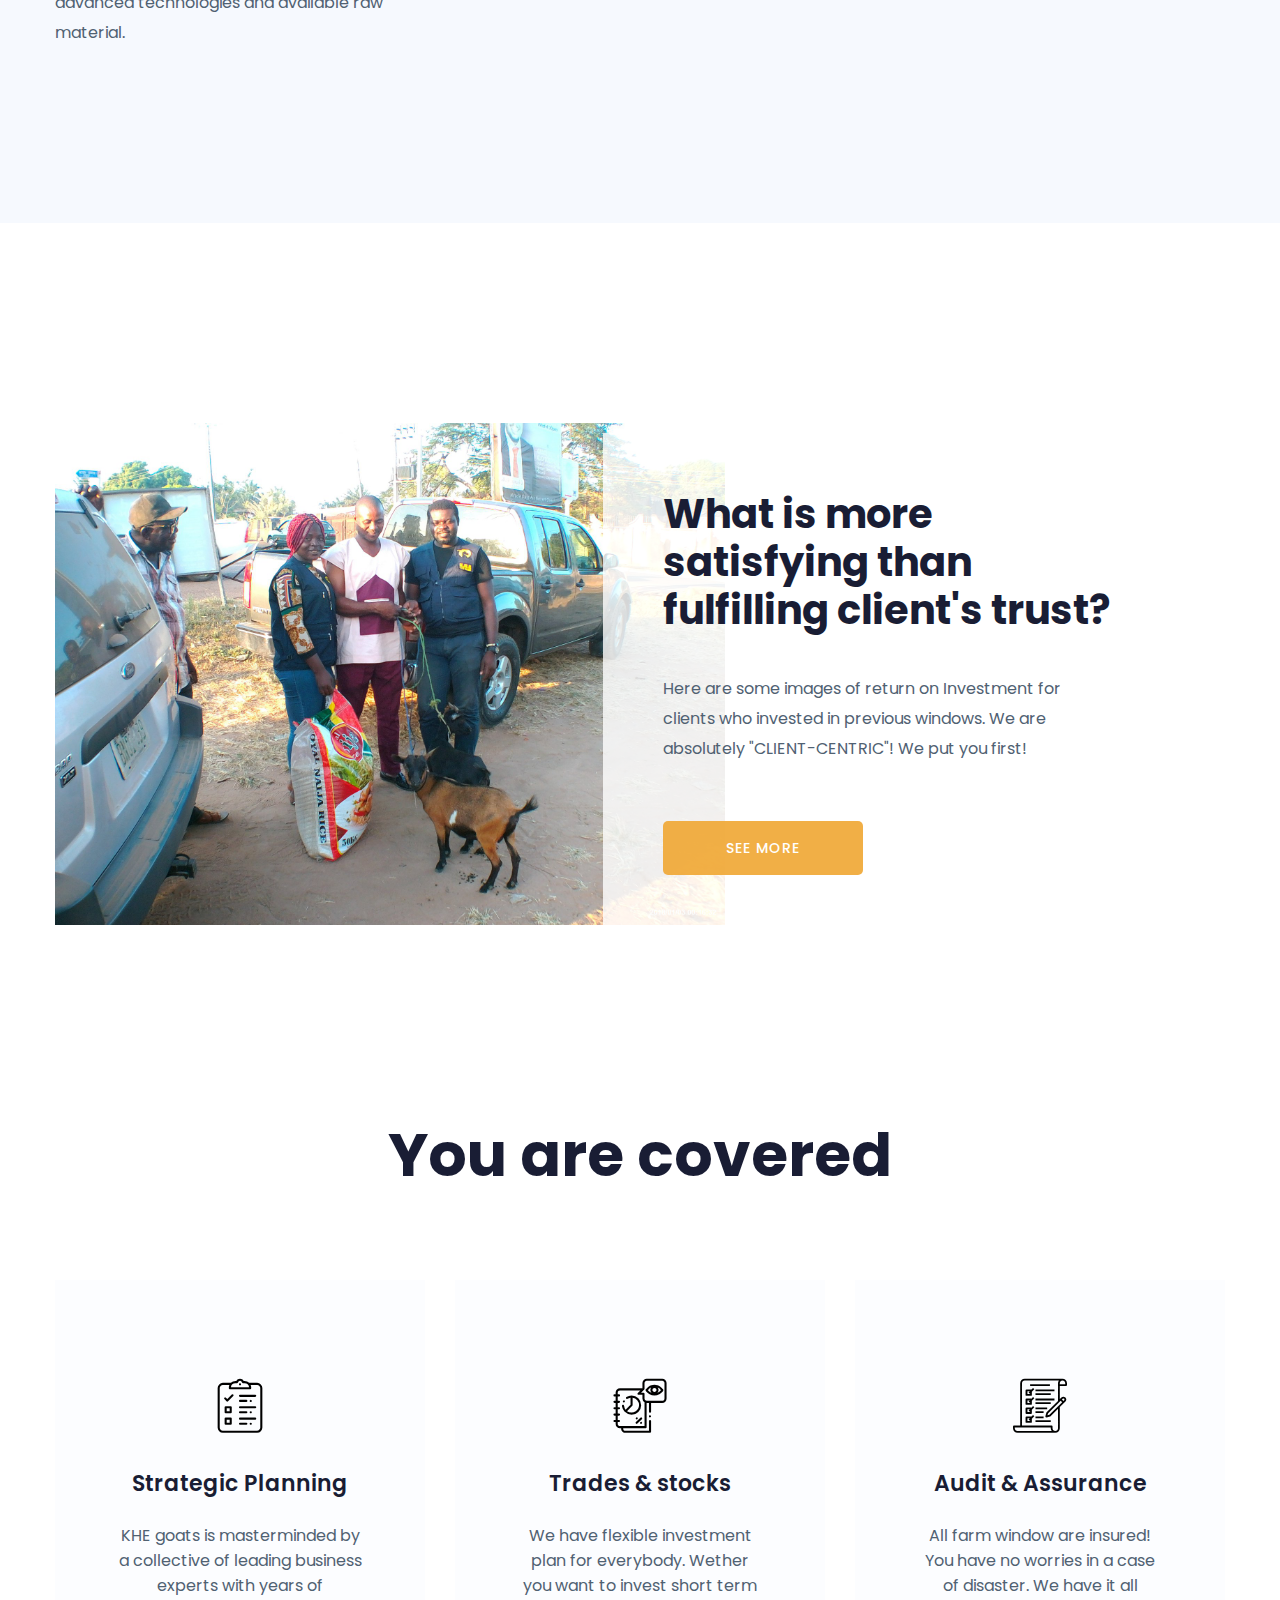
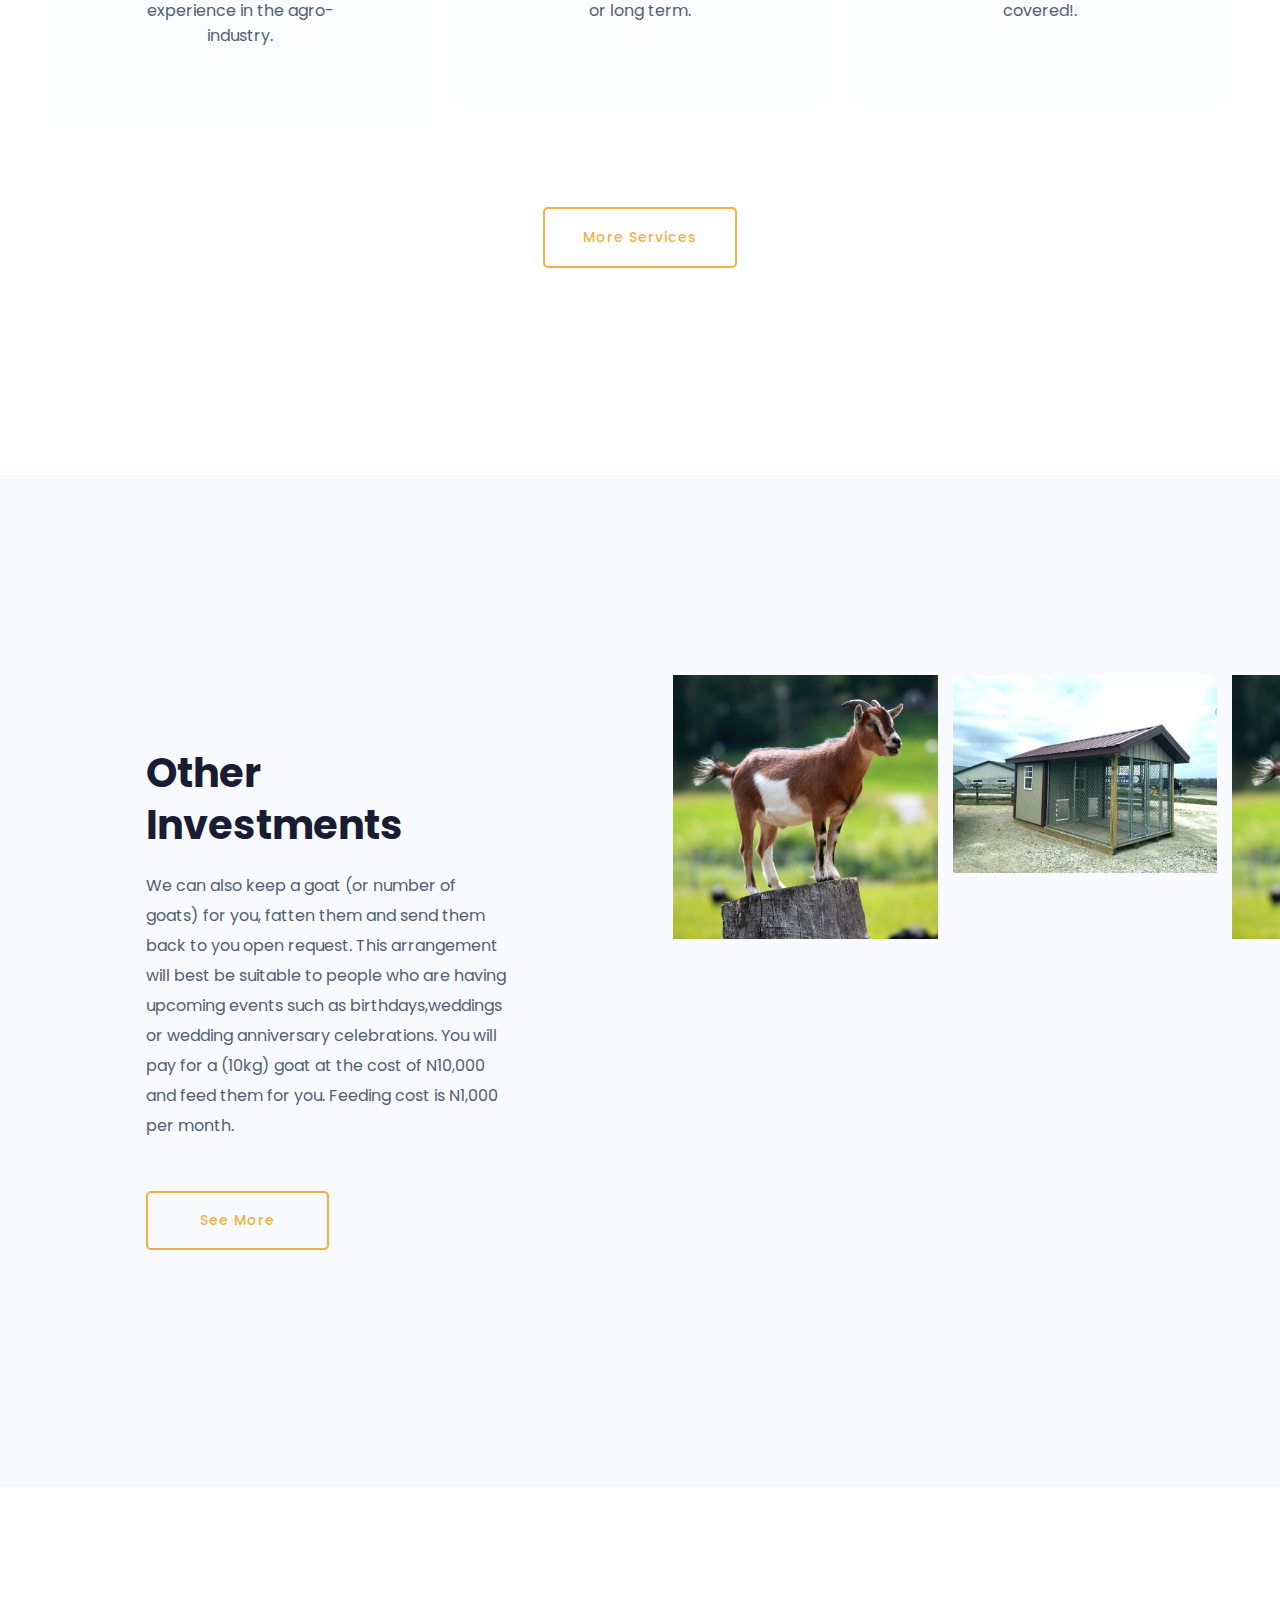
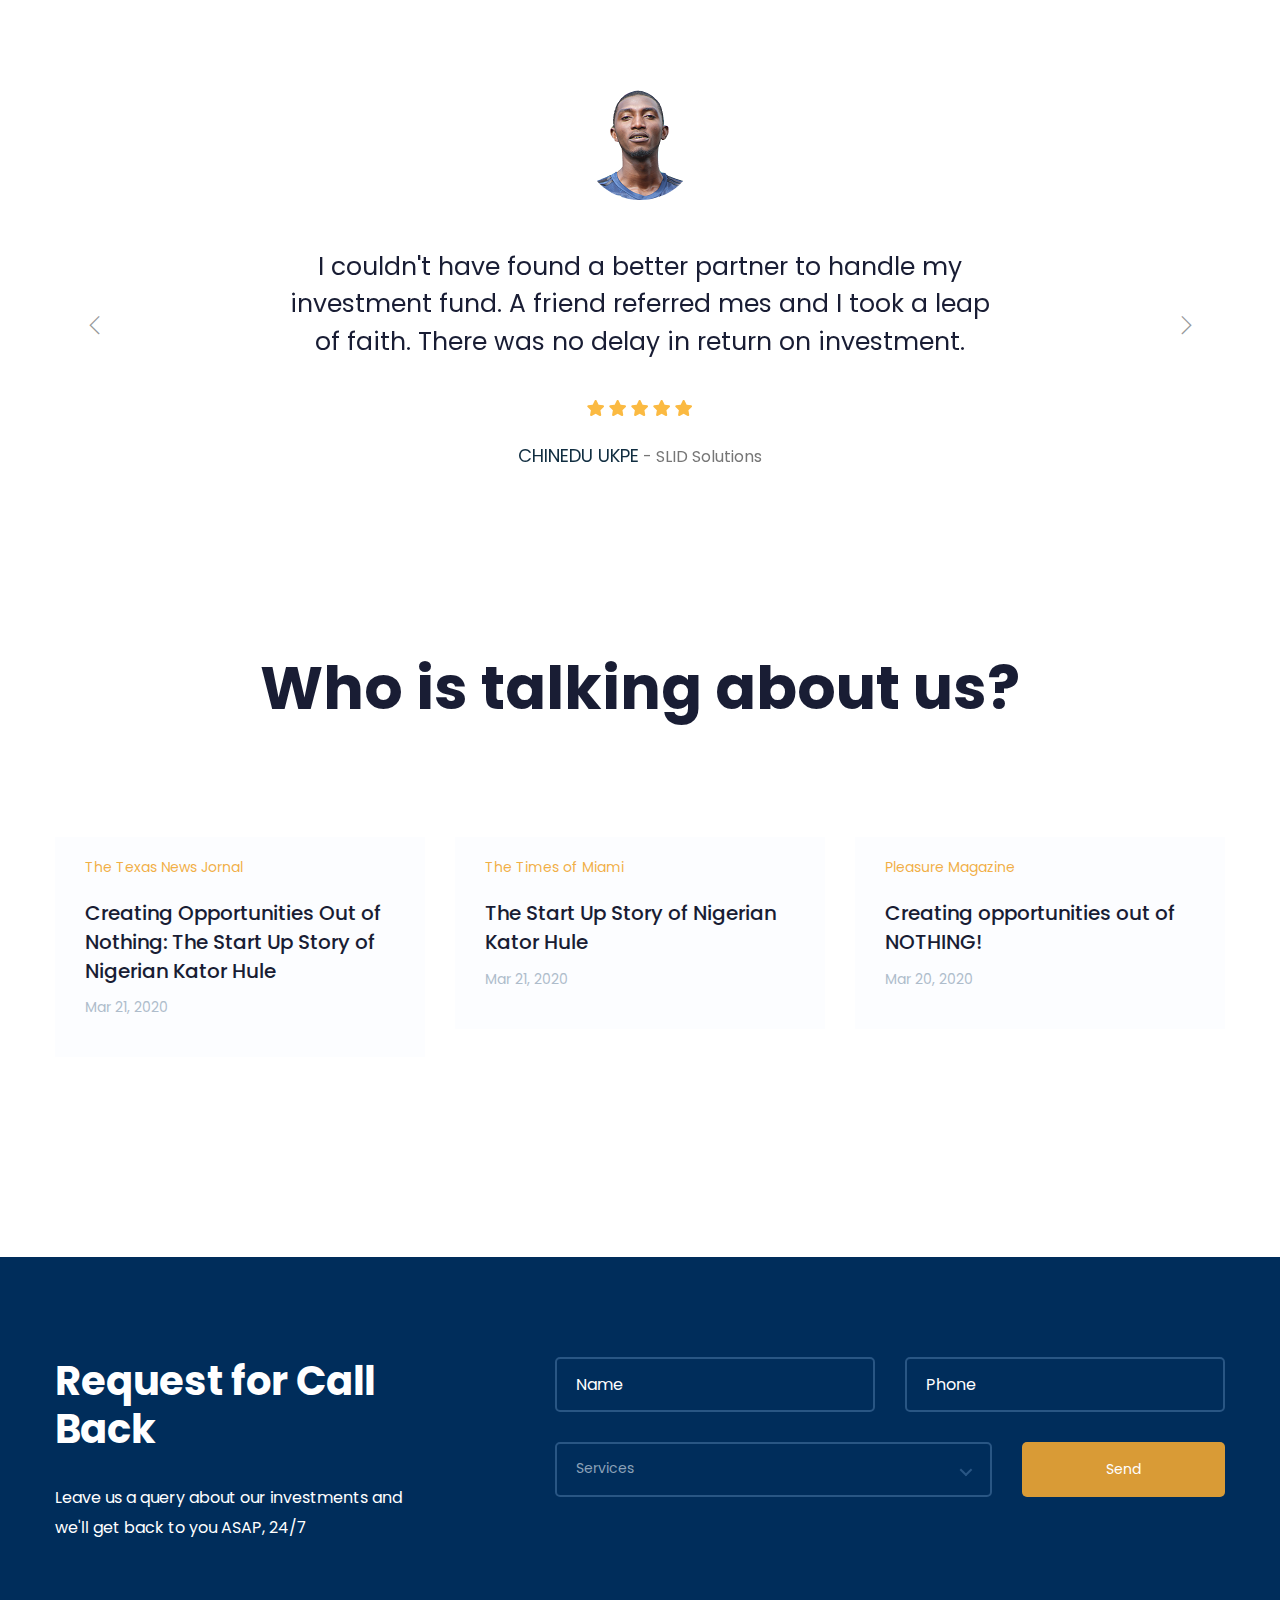
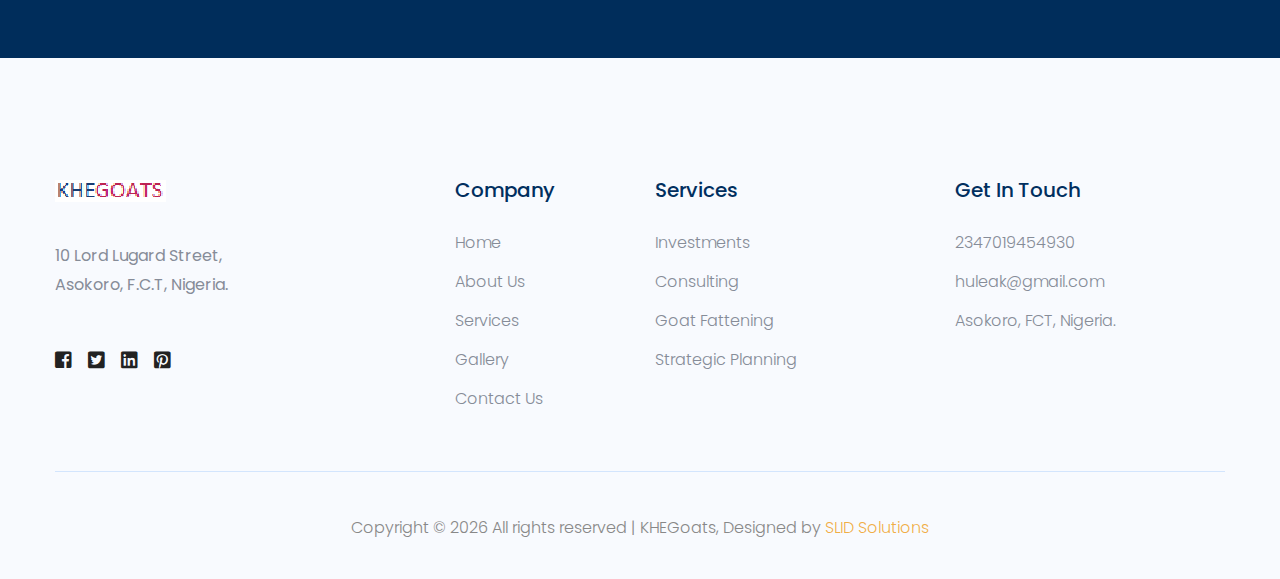
==== commit 87857daa: "Added marquee to the top of home page" ====
--- a/index.html
+++ b/index.html
@@ -23,6 +23,49 @@
     <link rel="stylesheet" href="assets/css/slick.css">
     <link rel="stylesheet" href="assets/css/nice-select.css">
     <link rel="stylesheet" href="assets/css/style.css">
+    <!-- Facebook Pixel Code -->
+
+    <script>
+        ! function(f, b, e, v, n, t, s) {
+            if (f.fbq) return;
+            n = f.fbq = function() {
+                n.callMethod ?
+
+                    n.callMethod.apply(n, arguments) : n.queue.push(arguments)
+            };
+
+            if (!f._fbq) f._fbq = n;
+            n.push = n;
+            n.loaded = !0;
+            n.version = '2.0';
+
+            n.queue = [];
+            t = b.createElement(e);
+            t.async = !0;
+
+            t.src = v;
+            s = b.getElementsByTagName(e)[0];
+
+            s.parentNode.insertBefore(t, s)
+        }(window, document, 'script',
+
+            'https://connect.facebook.net/en_US/fbevents.js');
+
+
+        fbq('init', '258826055516787');
+
+        fbq('track', 'PageView');
+    </script>
+
+    <noscript>
+    
+        <img height="1" width="1" src="https://www.facebook.com/tr?id=258826055516787&ev=PageView
+    
+    &noscript=1" />
+    
+    </noscript>
+
+    <!-- End Facebook Pixel Code -->
 </head>
 
 <body>
@@ -67,6 +110,7 @@
                         </div>
                     </div>
                 </div>
+                <marquee behavior="" speed=20 direction="left" class="theme-color" style="font-size: 16pt;padding: 10px;">GOOD NEWS: We have extended the investment deadline to <span class="text-success">30th April, 2020</span>. TAKE ADVANTAGE NOW!</marquee>
                 <div class="header-bottom  header-sticky">
                     <div class="container-fluid">
                         <div class="row align-items-center">
@@ -324,7 +368,7 @@
                                 <img src="assets/img/goats/sHausziege_04.jpg" alt="">
                                 <!-- img hover caption -->
                                 <div class="single-cases-cap">
-                                    <h4><a href="case_details.html">Marketing Strategy</a></h4>
+                                    <h4><a href="#">Marketing Strategy</a></h4>
                                     <p>We are active in all physical and virtual markets, social media and email.</p>
                                     <span>Advisory</span>
                                 </div>
@@ -333,7 +377,7 @@
                                 <img src="assets/img/goats/goat-shed-design-farm-in-pakistan.jpg" alt="">
                                 <!-- img hover caption -->
                                 <div class="single-cases-cap">
-                                    <h4><a href="case_details.html">Marketing Strategy</a></h4>
+                                    <h4><a href="#">Marketing Strategy</a></h4>
                                     <p>Completely impact synergistic mindshare whereas premium services.</p>
                                     <span>Advisory</span>
                                 </div>
@@ -446,7 +490,7 @@
                             </div>
                             <div class="recent-cap">
                                 <span>Pleasure Magazine</span>
-                                <h4><a href="single-blog.html">Creating opportunities out of NOTHING!</a></h4>
+                                <h4><a href="#">Creating opportunities out of NOTHING!</a></h4>
                                 <p>Mar 20, 2020</p>
                             </div>
                         </div>
